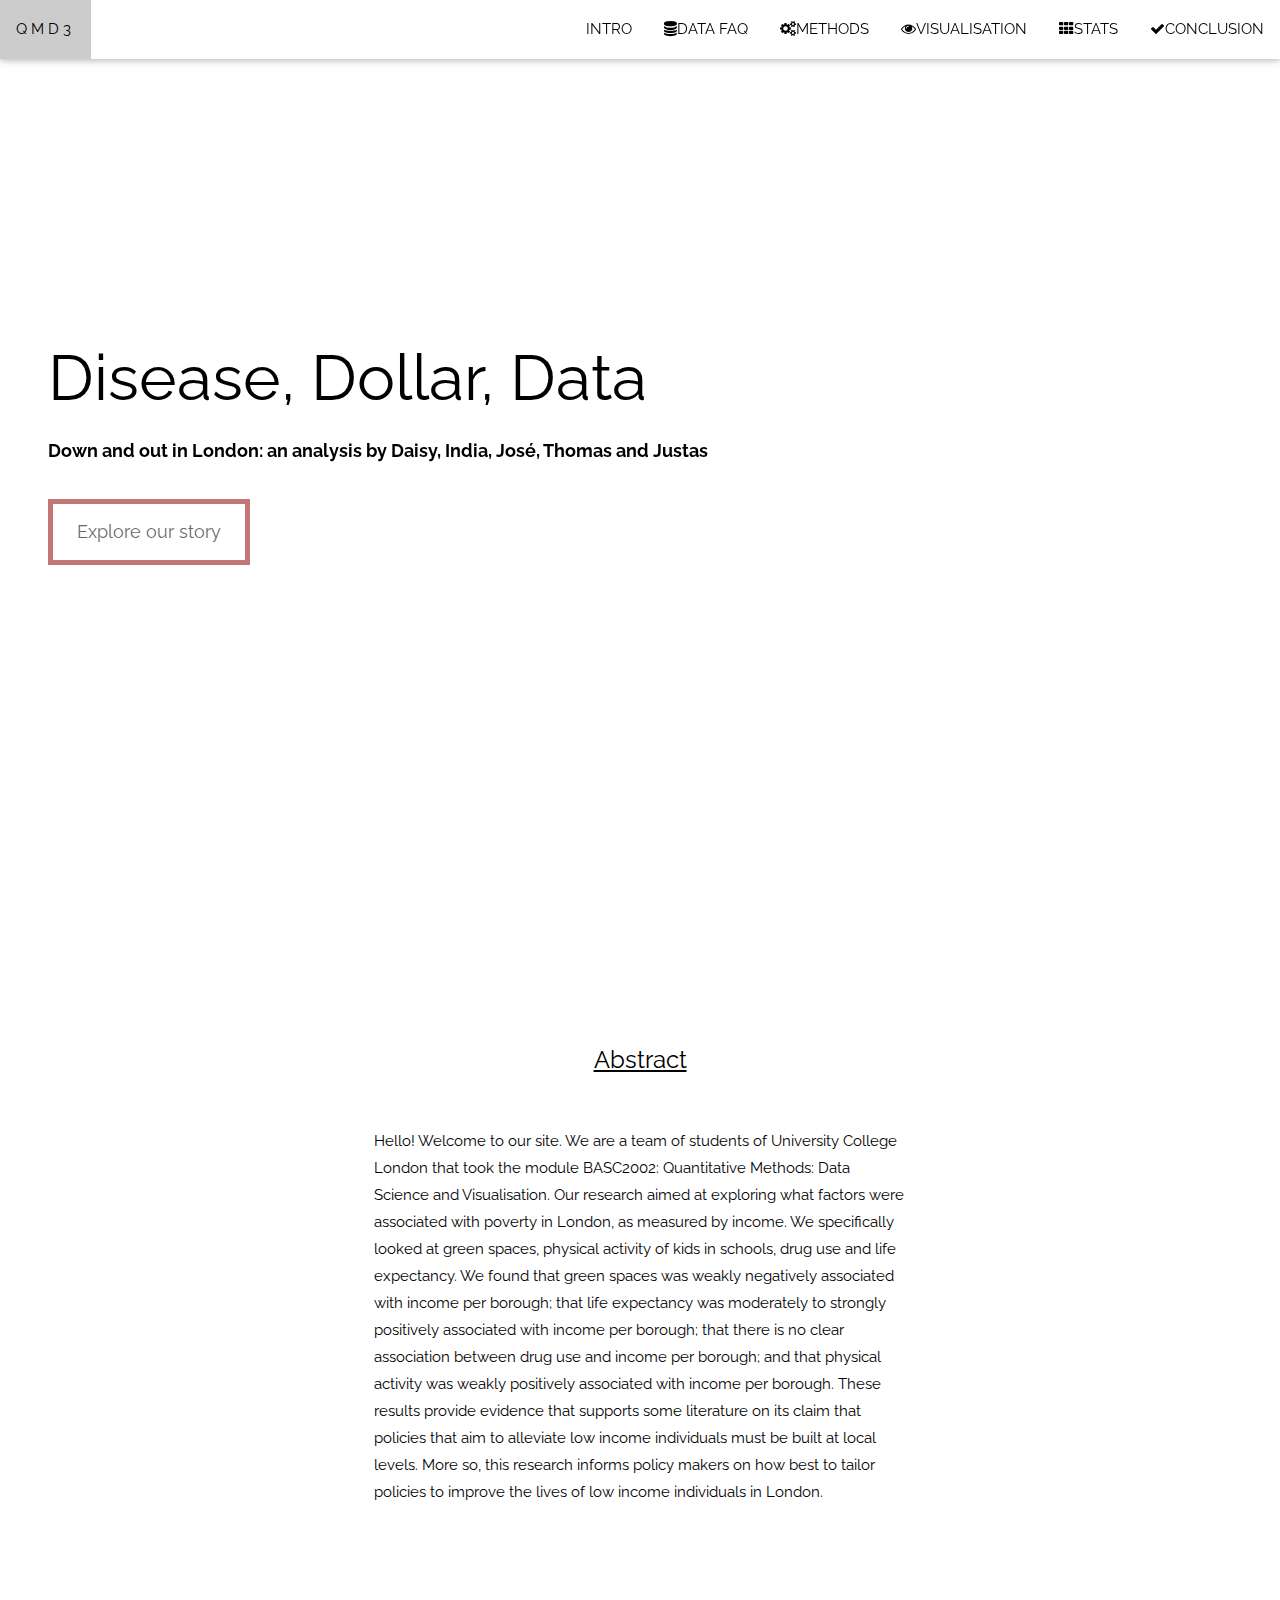
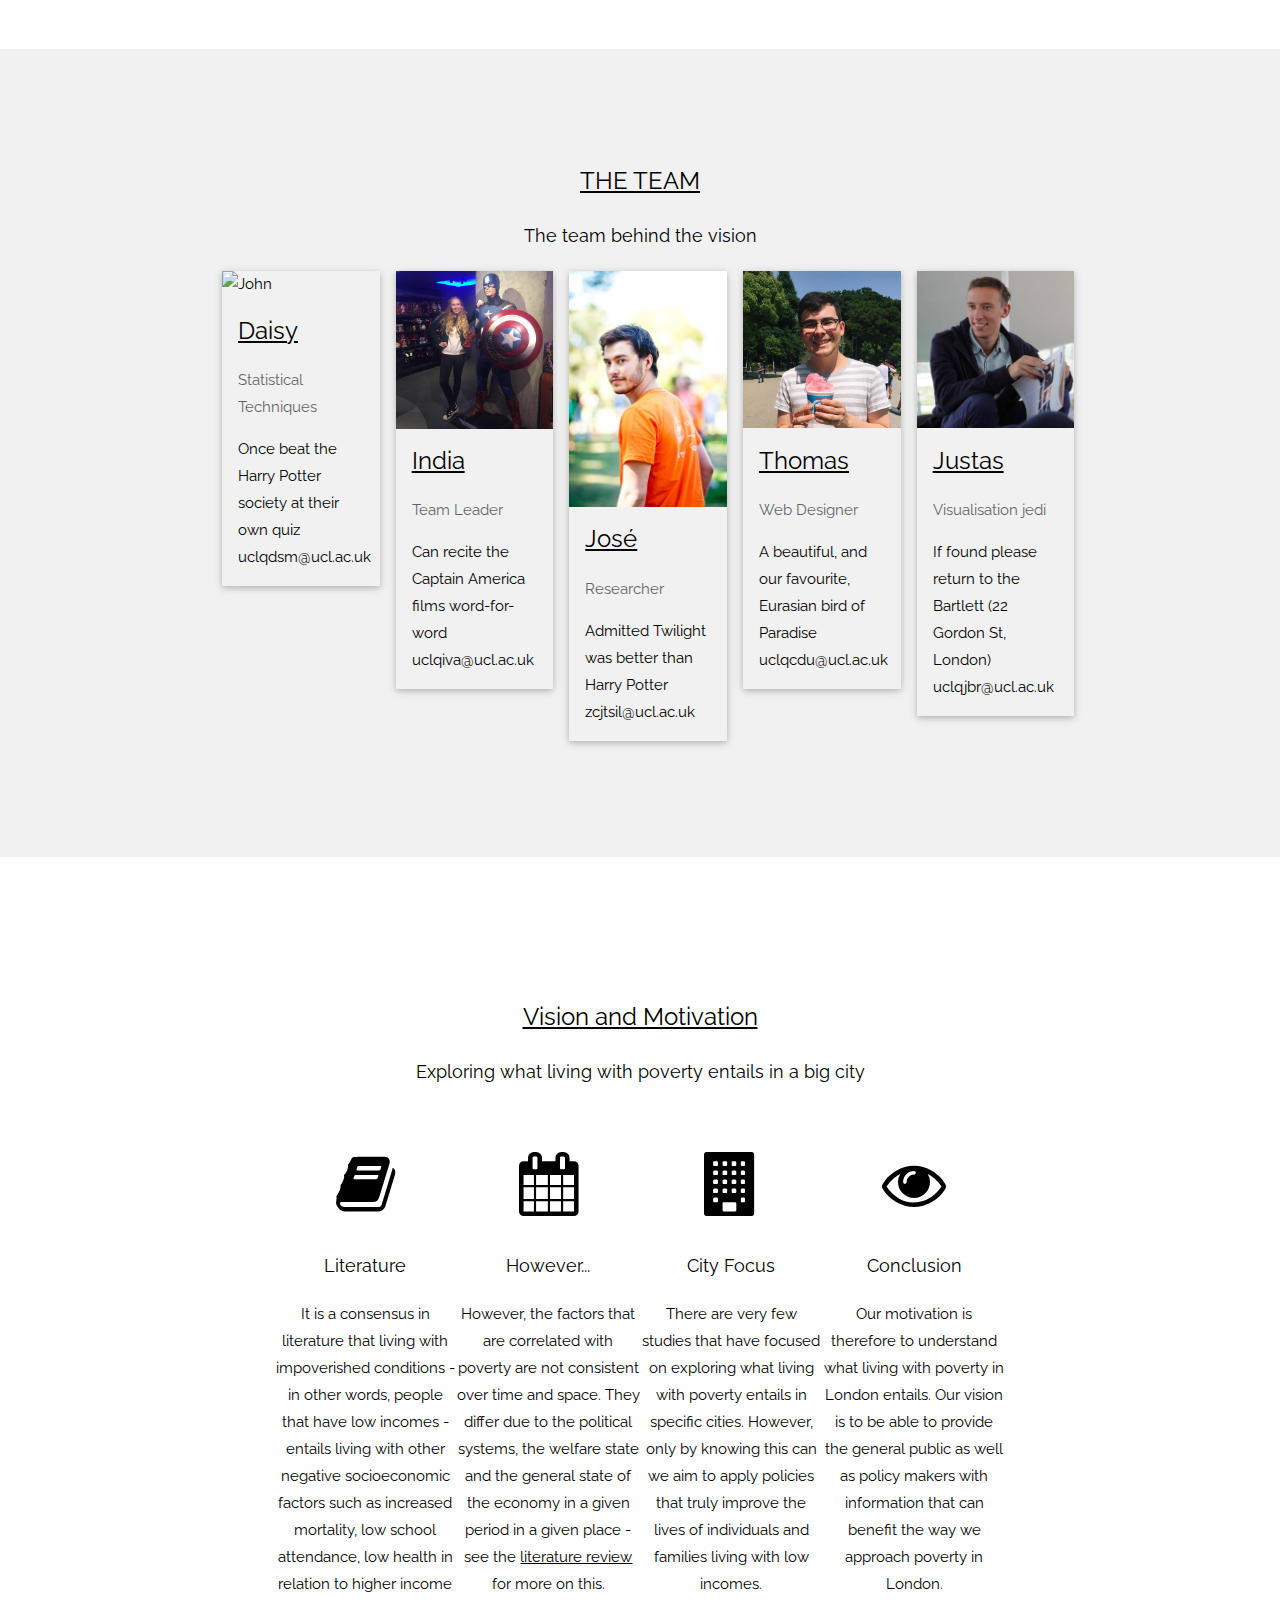
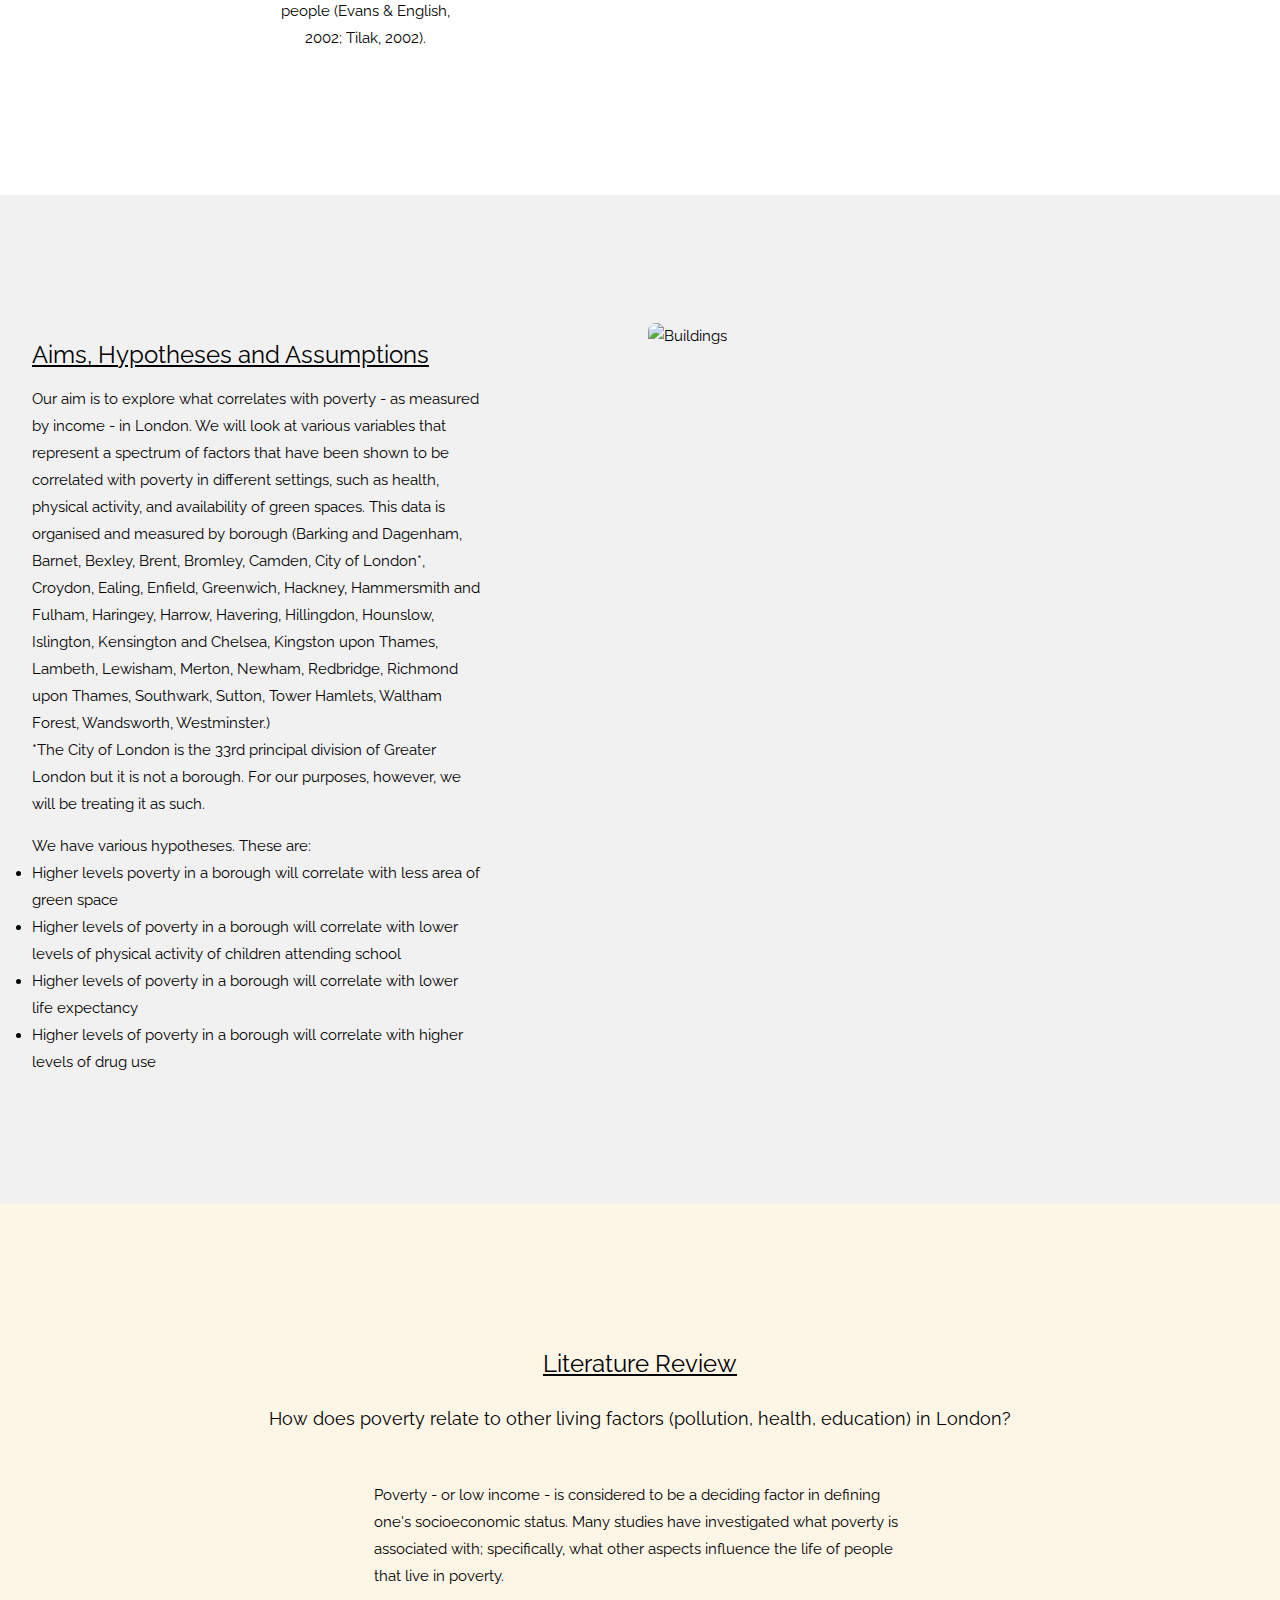
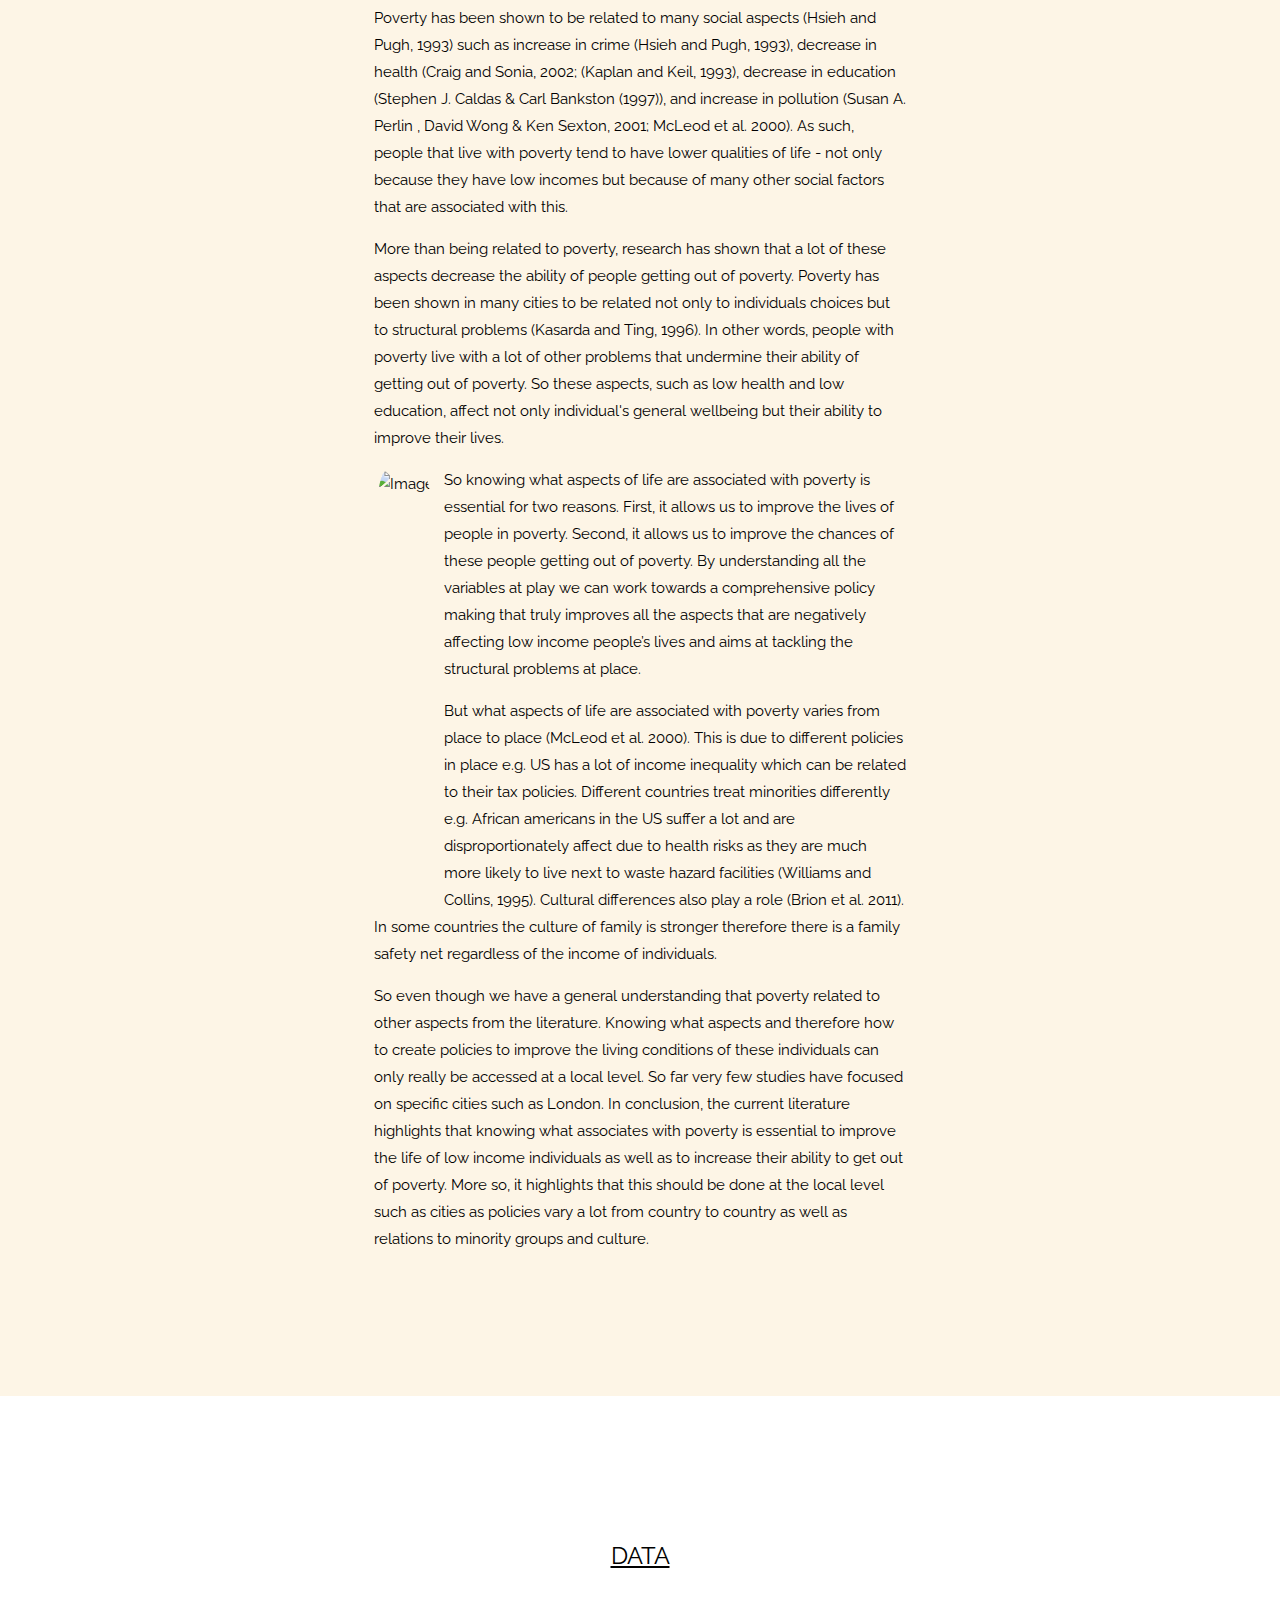
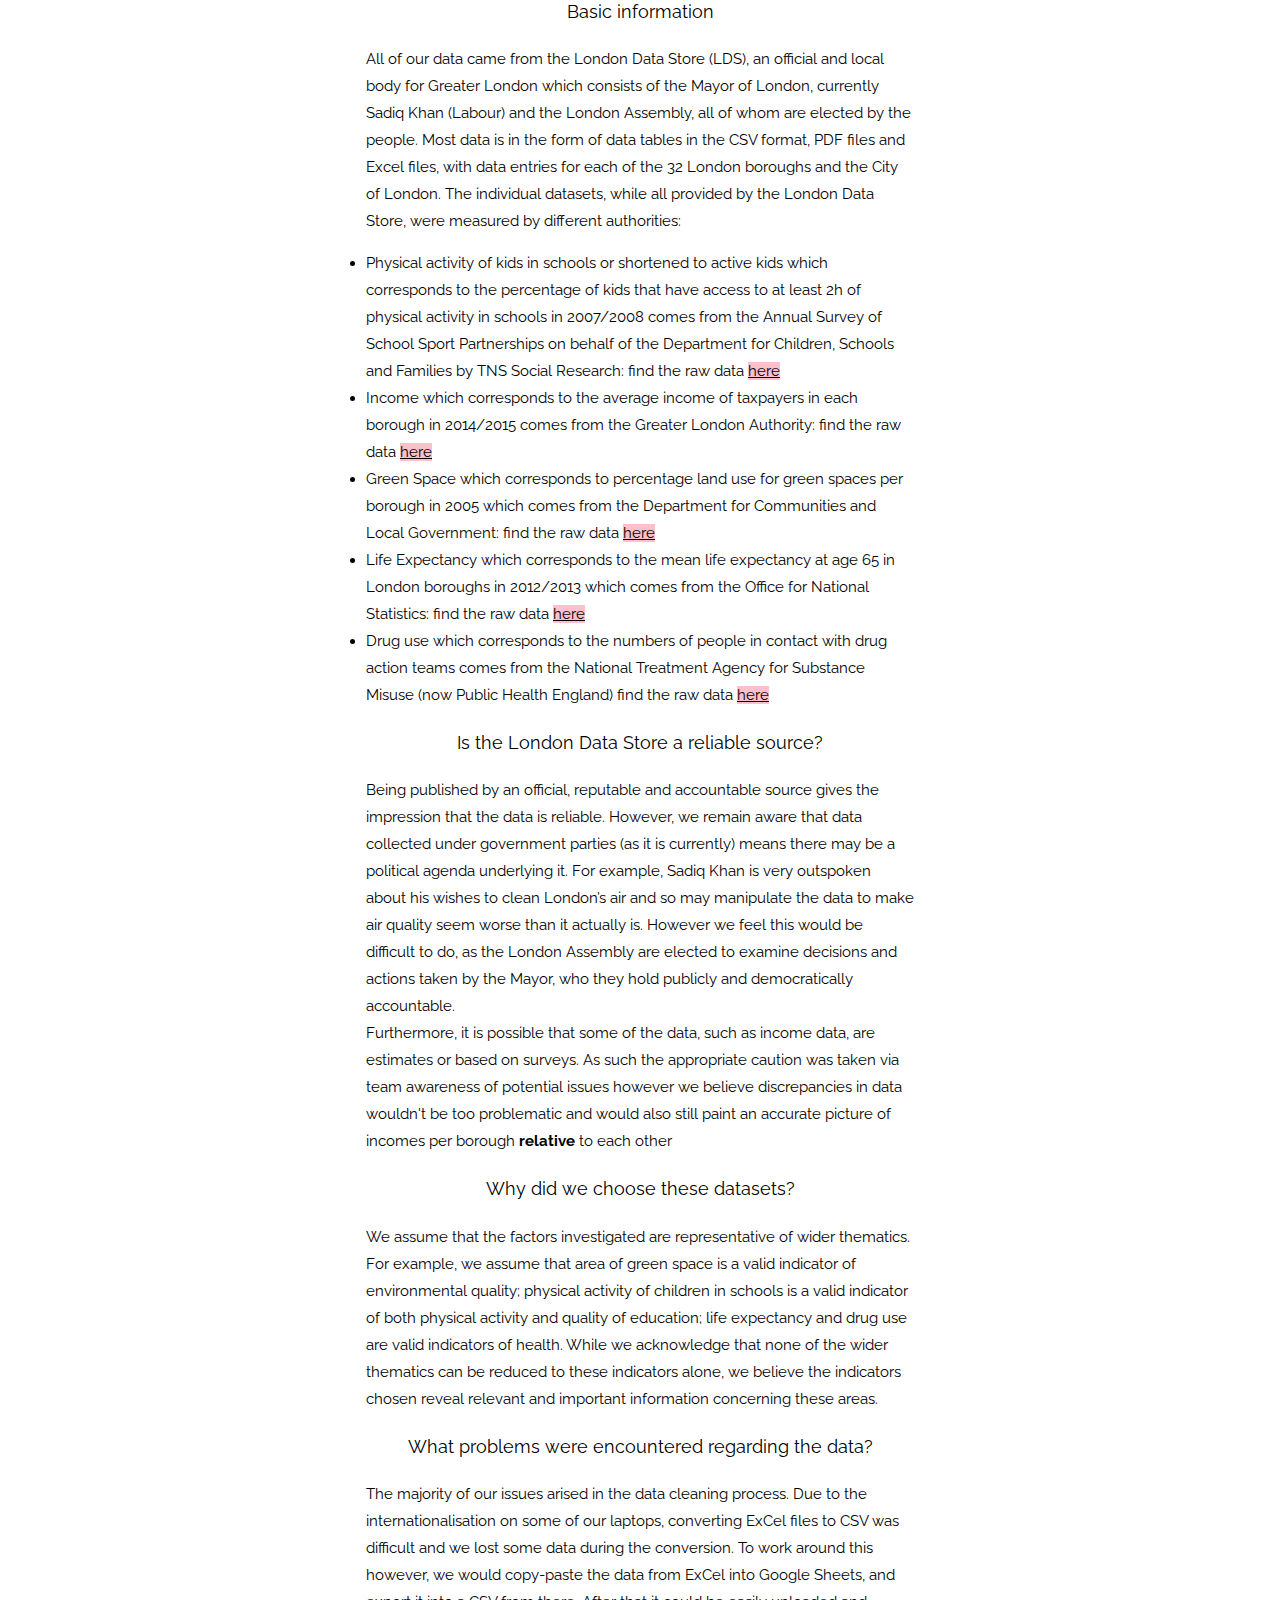
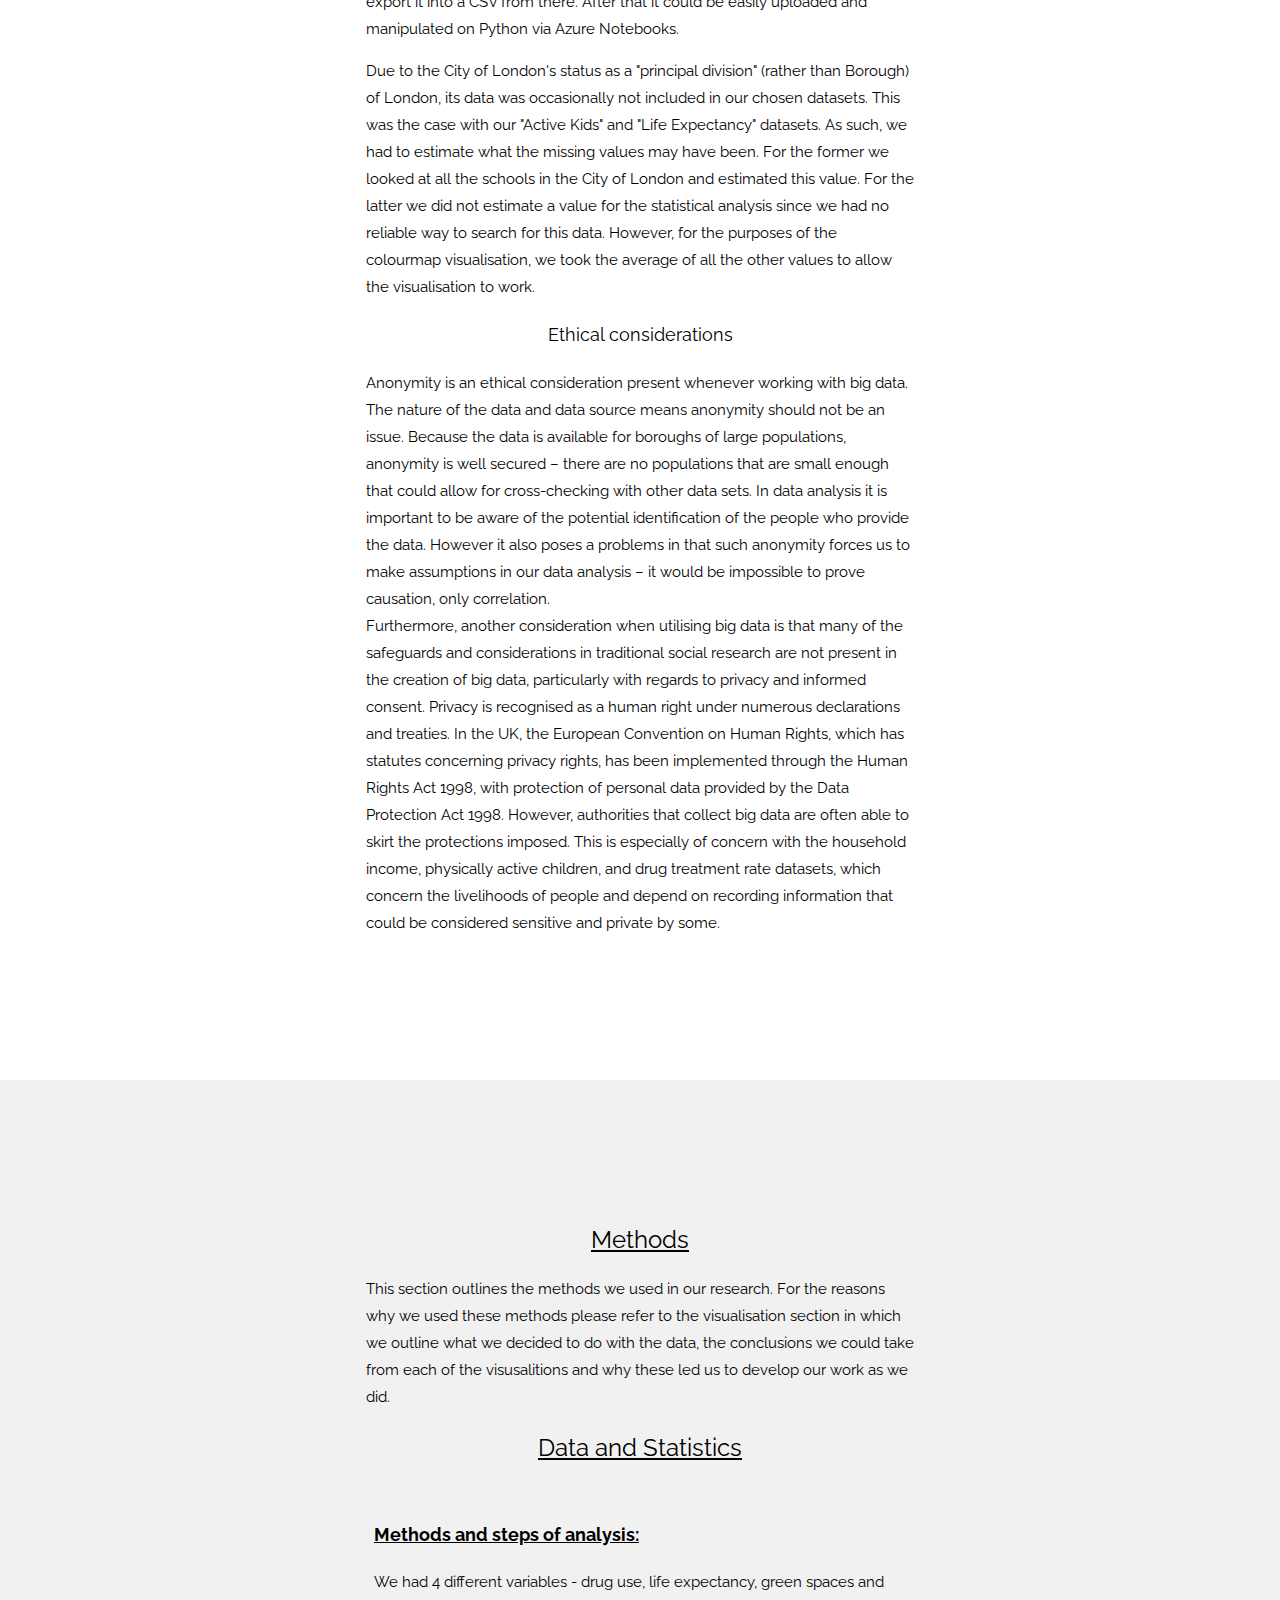
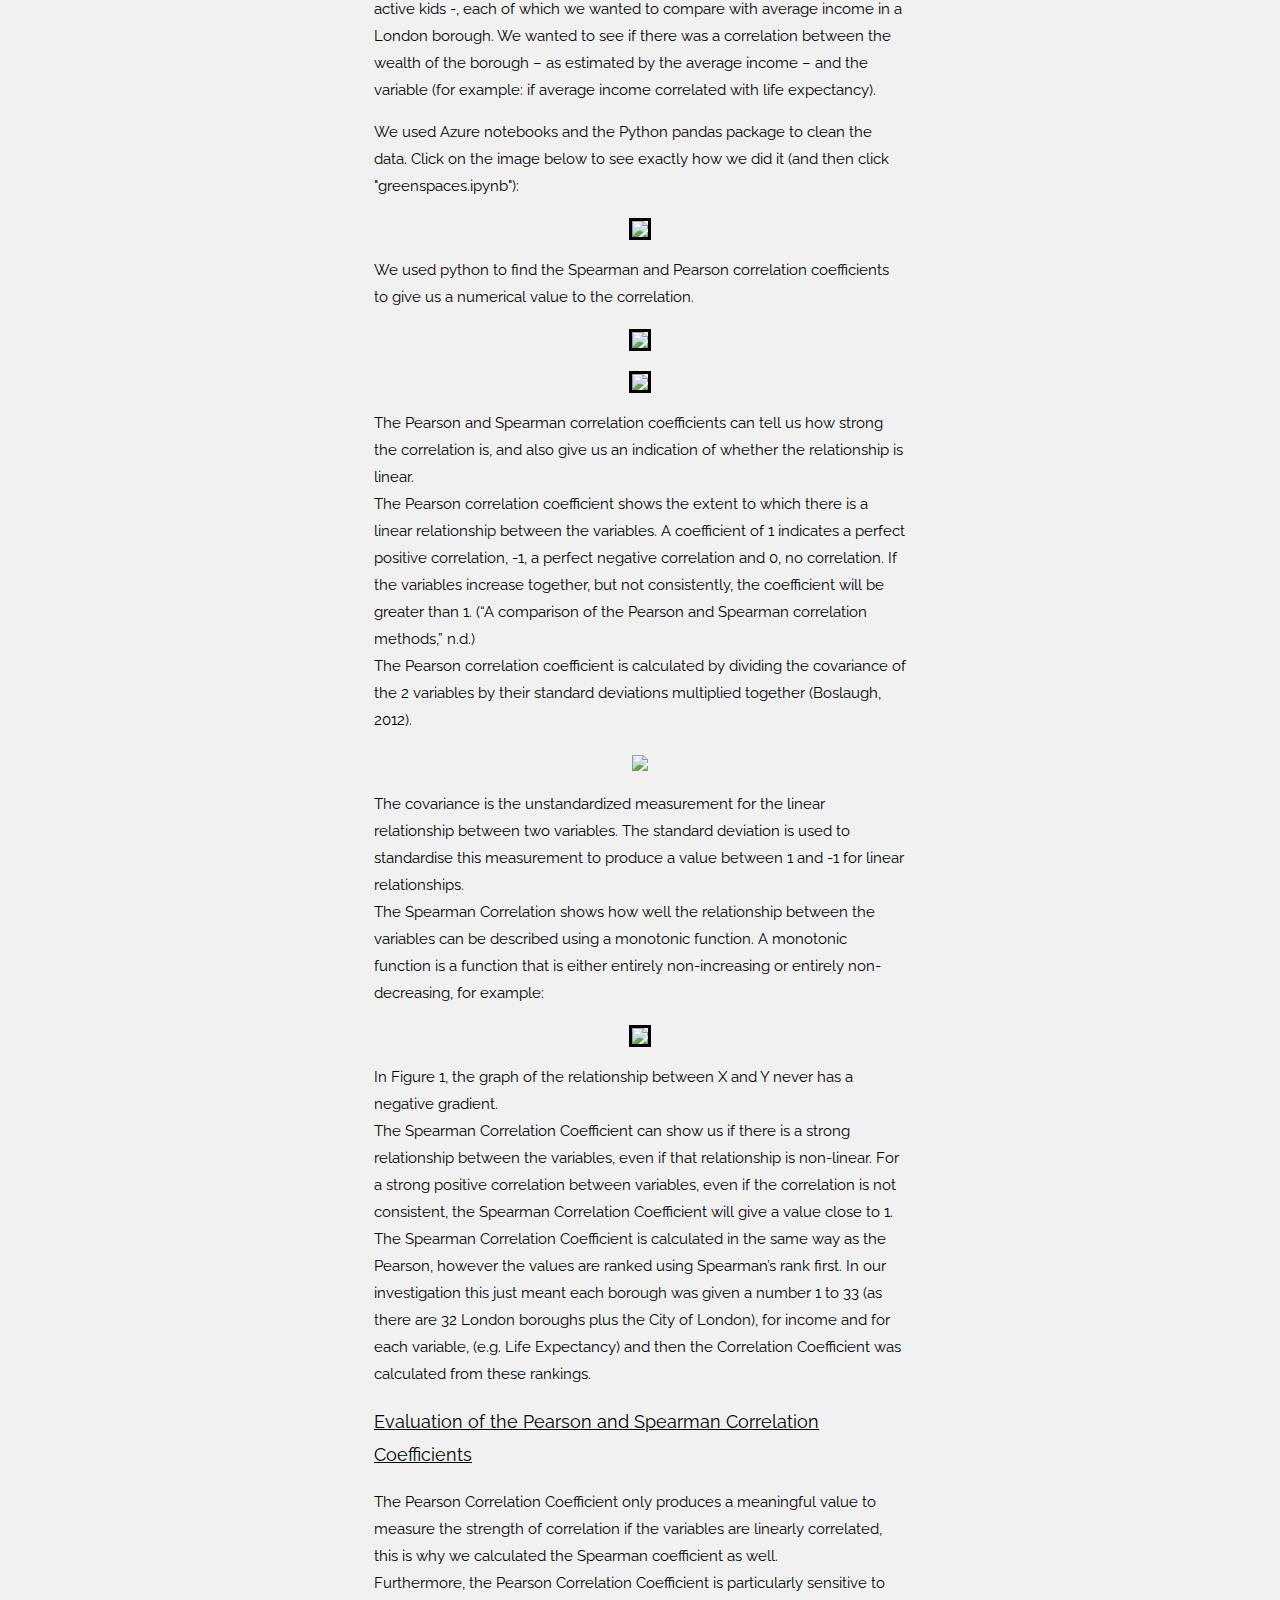
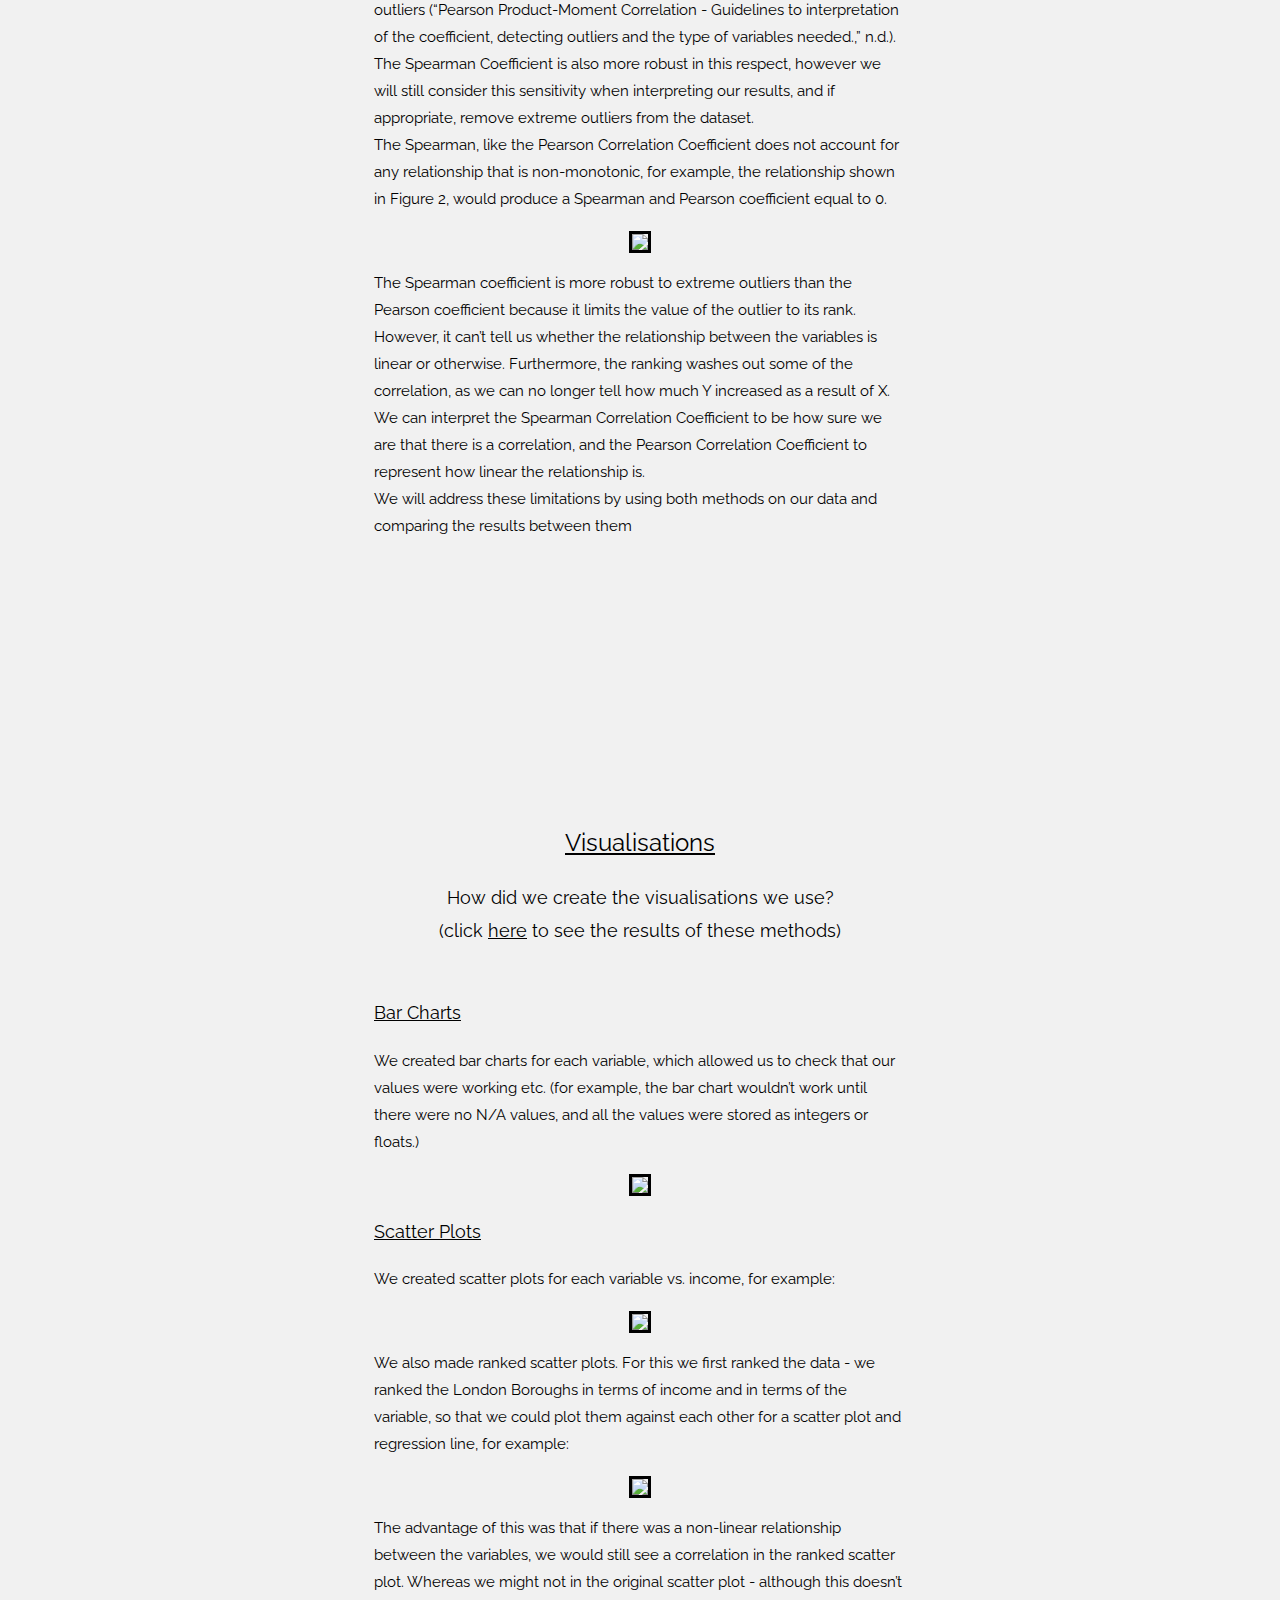
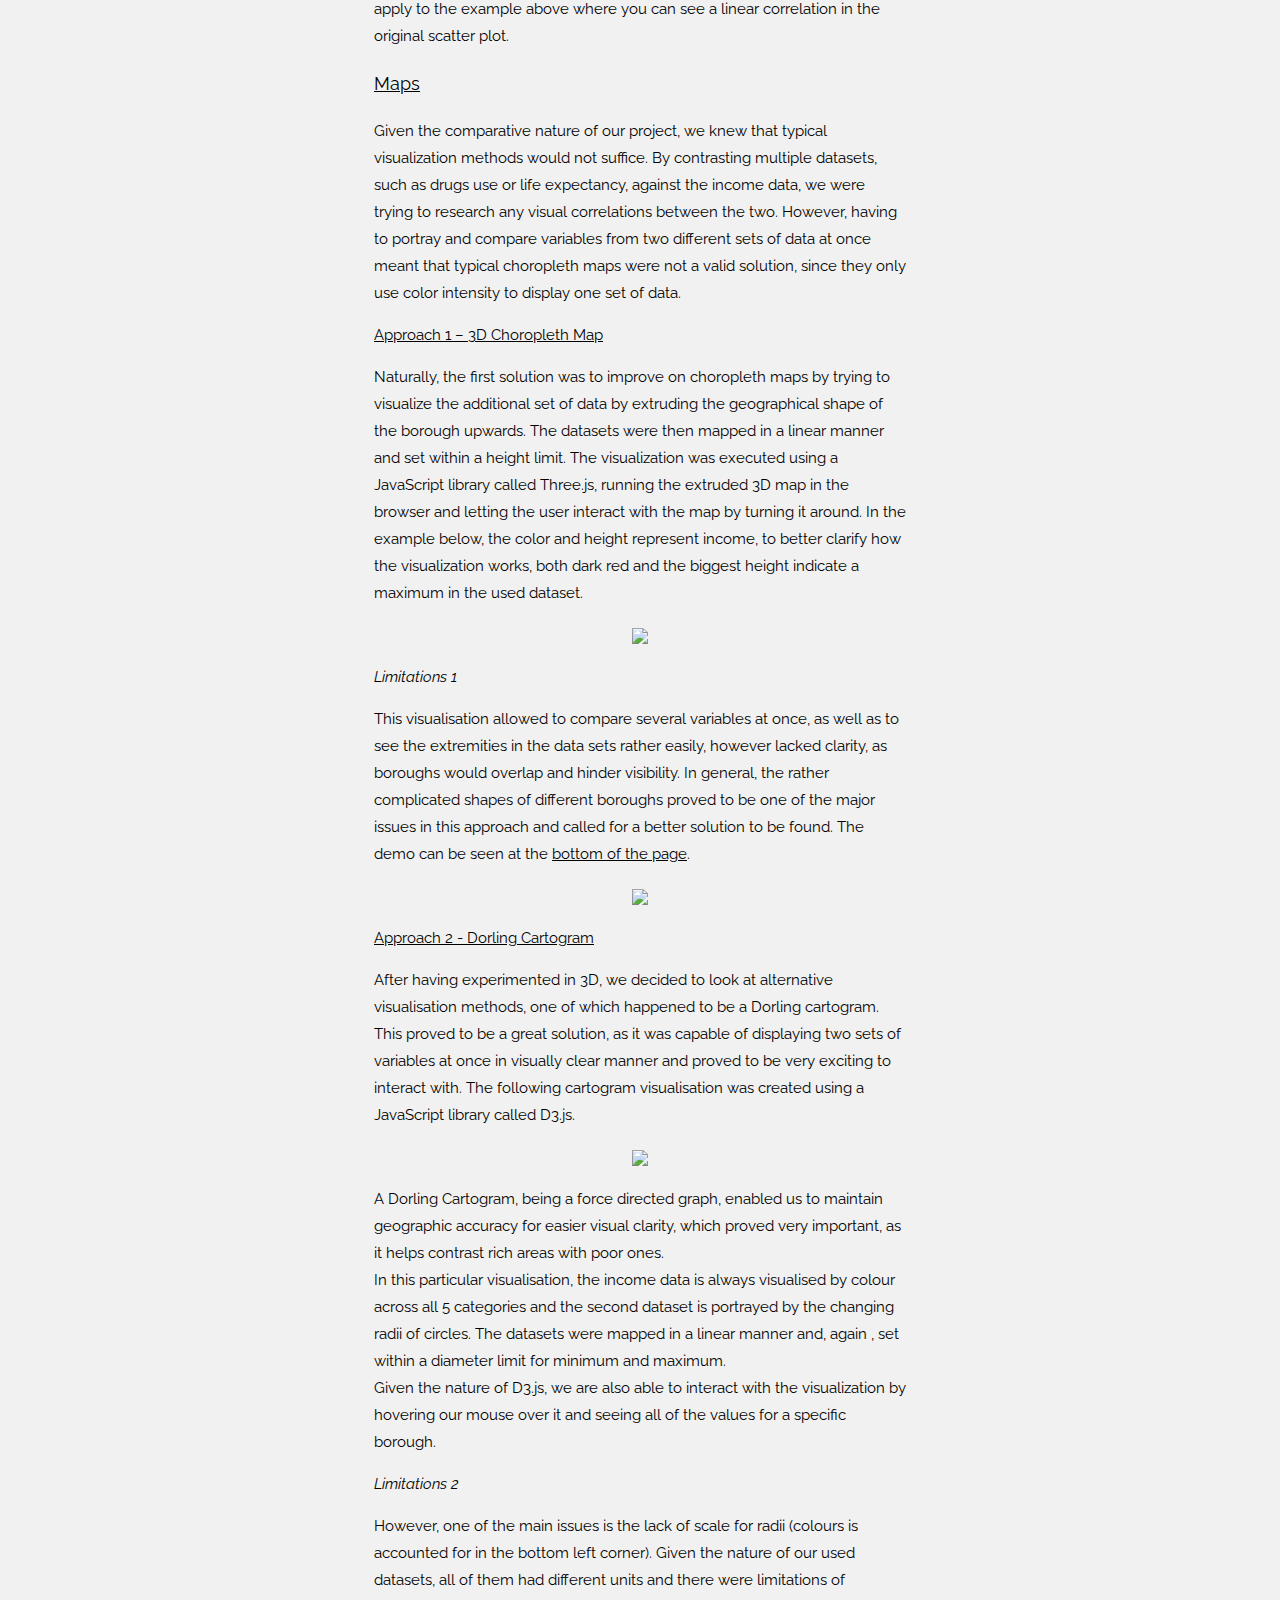
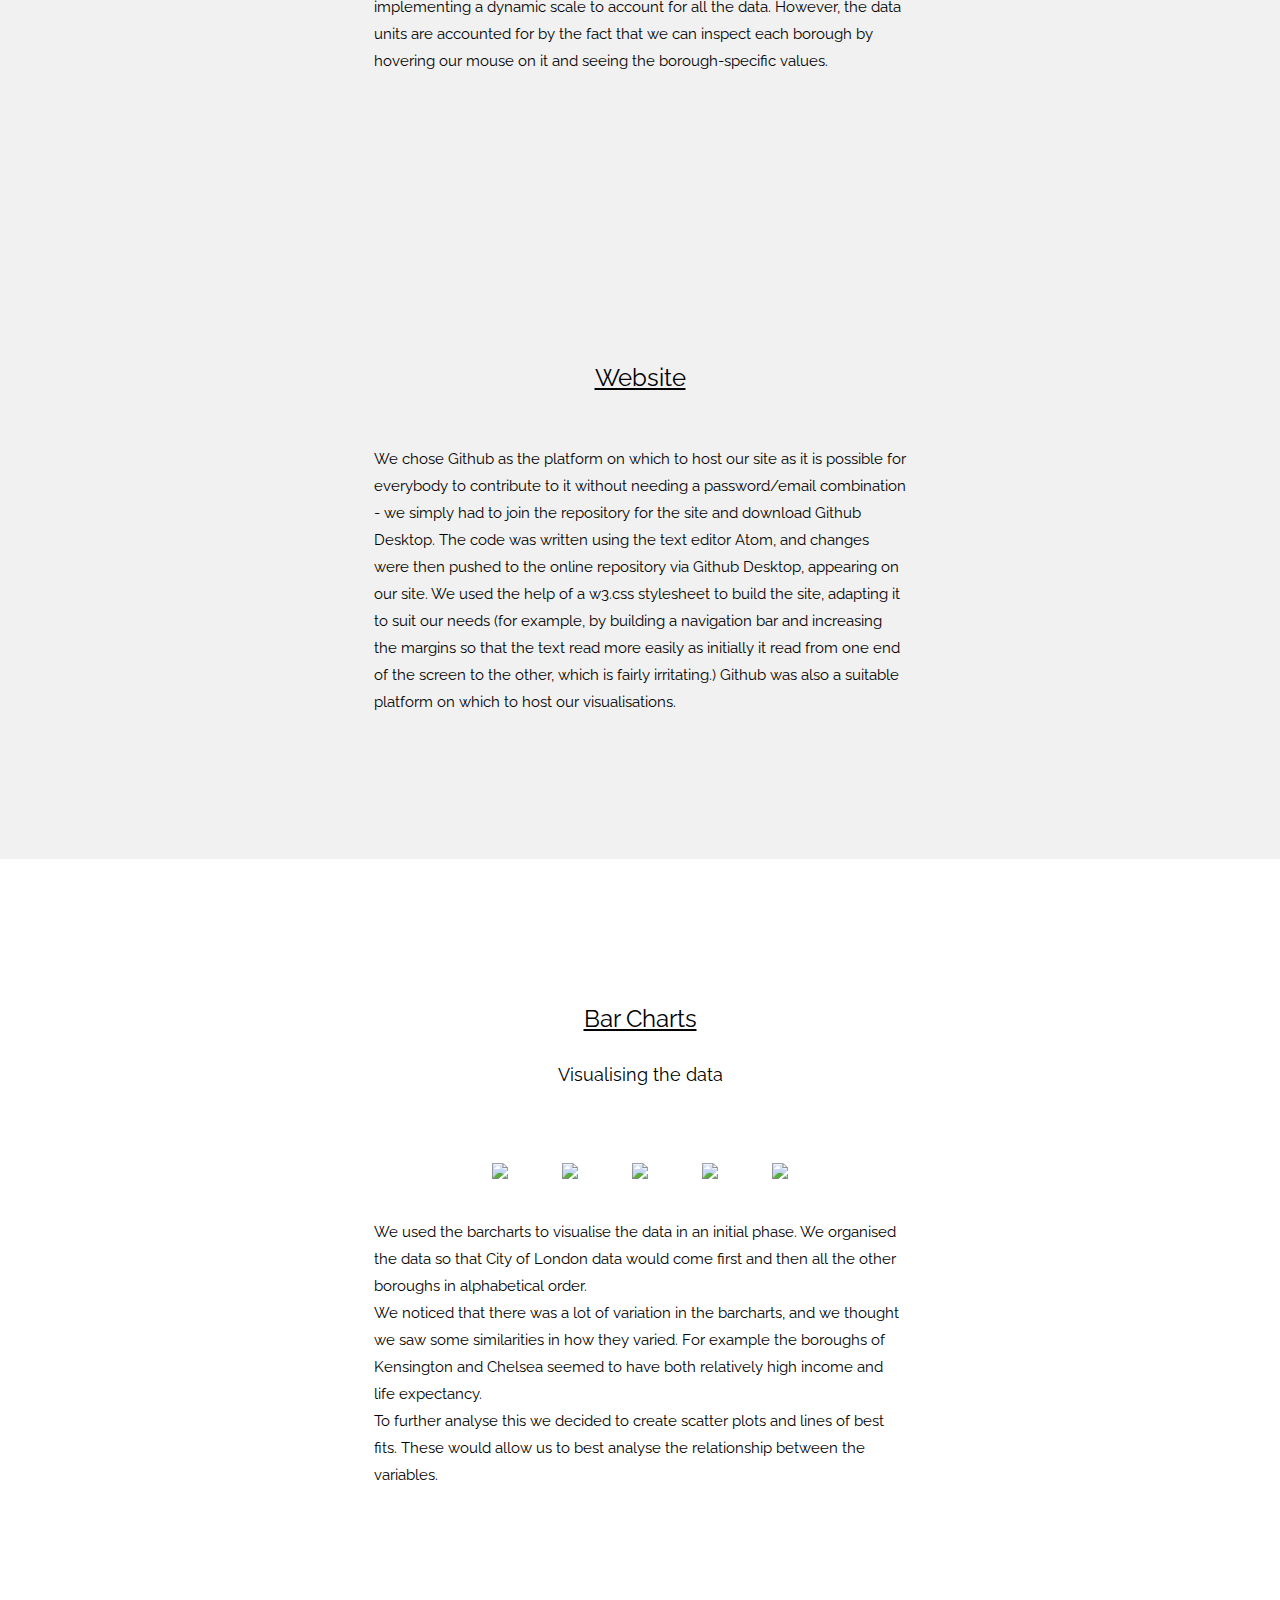
==== index.html @ dd258537 "justas updated visualisations" ====
<!DOCTYPE html>
<html>
<title>D3</title>
<meta charset="UTF-8">
<style type="text/css">
  .gm-err-container {
    height: 100%;
    width: 100%;
    display: table;
    background-color: #e0e0e0;
    position: relative;
    left: 0;
    top: 0;

  }

  .gm-err-content {
    border-radius: 1px;
    padding-top: 0;
    padding-left: 10%;
    padding-right: 10%;
    position: static;
    vertical-align: middle;
    display: table-cell
  }

  .gm-err-content a {
    color: #4285f4
  }

  .gm-err-icon {
    text-align: center
  }

  .gm-err-title {
    margin: 5px;
    margin-bottom: 20px;
    color: #616161;
    font-family: Roboto, Arial, sans-serif;
    text-align: center;
    font-size: 24px
  }

  .gm-err-message {
    margin: 5px;
    color: #757575;
    font-family: Roboto, Arial, sans-serif;
    text-align: center;
    font-size: 12px
  }

  .gm-err-autocomplete {
    padding-left: 20px;
    background-repeat: no-repeat;
    background-size: 15px 15px
  }
</style>
<style type="text/css">
  .gm-style .gm-style-mtc label,
  .gm-style .gm-style-mtc div {
    font-weight: 400
  }
</style>
<link type="text/css" rel="stylesheet" href="./D3_files/css">
<style type="text/css">
  .gm-style .gm-style-cc span,
  .gm-style .gm-style-cc a,
  .gm-style .gm-style-mtc div {
    font-size: 10px
  }
</style>
<style type="text/css">
  @media print {
    .gm-style .gmnoprint,
    .gmnoprint {
      display: none
    }
  }

  @media screen {
    .gm-style .gmnoscreen,
    .gmnoscreen {
      display: none
    }
  }
</style>
<style type="text/css">
  .gm-style-pbc {
    transition: opacity ease-in-out;
    background-color: rgba(0, 0, 0, 0.45);
    text-align: center
  }

  .gm-style-pbt {
    font-size: 22px;
    color: white;
    font-family: Roboto, Arial, sans-serif;
    position: relative;
    margin: 0;
    top: 50%;
    -webkit-transform: translateY(-50%);
    -ms-transform: translateY(-50%);
    transform: translateY(-50%)
  }
</style>

<meta name="viewport" content="width=device-width, initial-scale=1">
<link rel="stylesheet" href="https://www.w3schools.com/w3css/4/w3.css">
<link rel="stylesheet" href="https://fonts.googleapis.com/css?family=Raleway">
<link rel="stylesheet" href="https://cdnjs.cloudflare.com/ajax/libs/font-awesome/4.7.0/css/font-awesome.min.css">


  <link type="text/css" rel="stylesheet" href="./Dorling Cartogram_files/ex.css">
  <!-- unnecessary -->
  <link type="text/css" rel="stylesheet" href="./Dorling Cartogram_files/jquery-ui-1.8rc3.custom.css">
  <link type="text/css" rel="stylesheet" href="./Dorling Cartogram_files/D3Styles.css">

  <script type="text/javascript" src="./Dorling Cartogram_files/protovis-r3.2.js"></script>
  <script type="text/javascript" src="./Dorling Cartogram_files/jquery-1.4.2.min.js"></script>
  <script type="text/javascript" src="./Dorling Cartogram_files/jquery-ui-1.8rc3.custom.min.js"></script>
  <script type="text/javascript" src="./Dorling Cartogram_files/centroid.js"></script>


  <script type="text/javascript" src="./Dorling Cartogram_files/borough_lowres2.js"></script>
  <script type="text/javascript" src="./Dorling Cartogram_files/borough_stats2.js"></script>
  <script type="text/javascript" src="./Dorling Cartogram_files/borough_borders2.js"></script>

<style>

body,h1,h2,h3,h4,h5,h6 {

font-family: "Raleway";
font-weight: "bold";
}

.newcolor {
  background-color:pink;
}

.barim {
  padding:16px;
}


h3 {
text-decoration:underline;
}


body, html {
    height: 100%;
    line-height: 1.8;


}

/* Full height image header */
.bgimg-1 {
    background-position: center;
    background-size: cover;
    background-image: url("https://realbusiness.co.uk/wp-content/uploads/2017/02/shutterstock_362072633.jpg");
    min-height: 100%;
}
.w3-bar .w3-button {
    padding: 16px;
}

.text {
  margin-left:350px;
  margin-right:350px;
}

.ahhtext {
  margin-right:150px;
}

.fourtext {
  margin-left:250px;
  margin-right:250px;

}

.text_again {
  margin-left:350px;
  margin-right:350px;
  text-decoration:underline;
}

.text_justas {
  margin-left:35px;
  margin-right:550px;
}


    #canvas123 {
      background-color: #000;
      width: 100%;
      height: 100%;
      /*height: 200px;*/
      /*border: 5px solid red;*/
      /*margin: 100px;*/
      /*padding: 0px;*/
      position: static;
      /* fixed or static */
      /*top: 100px;
   left: 100px;*/
      overflow: hidden;
    }
</style>
<script type="text/javascript" charset="UTF-8" src="./D3_files/common.js"></script>
<script type="text/javascript" charset="UTF-8" src="./D3_files/map.js"></script>
<script type="text/javascript" charset="UTF-8" src="./D3_files/util.js"></script>
<script type="text/javascript" charset="UTF-8" src="./D3_files/marker.js"></script>
<style type="text/css">
  .gm-style {
    font: 400 11px Roboto, Arial, sans-serif;
    text-decoration: none;
  }

  .gm-style img {
    max-width: none;
  }
</style>
<script type="text/javascript" charset="UTF-8" src="./D3_files/onion.js"></script>
<script type="text/javascript" charset="UTF-8" src="./D3_files/controls.js"></script>
<script type="text/javascript" charset="UTF-8" src="./D3_files/stats.js"></script>
<body>



<!-- Navbar (sit on top) -->
<div class="w3-top">
  <div class="w3-bar w3-white w3-card" id="myNavbar">
    <a href="#home" class="w3-bar-item w3-button w3-wide">QMD3</a>
    <!-- Right-sided navbar links -->
    <div class="w3-right w3-hide-small">
    <div class="w3-dropdown-hover">
<a href="#abstract"><button class="w3-button w3-white">INTRO</button></a>
    <div class="w3-dropdown-content w3-bar-block w3-card-4">
      <a href="#abstract" class="w3-bar-item w3-button">Abstract</a>

    <a href="#team" class="w3-bar-item w3-button">Meet the Team</a>
    <a href="#about" class="w3-bar-item w3-button">Vision and Motivation</a>
    <a href="#aboot" class="w3-bar-item w3-button">Aims and Hypotheses</a>
    <a href="#litrev" class="w3-bar-item w3-button">Literature Review</a>

    </div>
    </div>
    <div class="w3-dropdown-hover">
<a href="#data"><button class="w3-button w3-white"><i class="fa fa-database"></i>DATA FAQ</button></a>
    <div class="w3-dropdown-content w3-bar-block w3-card-4">

    </div>
    </div>

    <div class="w3-dropdown-hover">
<a href="#methods"><button class="w3-button w3-white"><i class="fa fa-cogs"></i>METHODS</button></a>
    <div class="w3-dropdown-content w3-bar-block w3-card-4">
      <a href="#methods" class="w3-bar-item w3-button">Data and Statistics</a>
      <a href="#limits" class="w3-bar-item w3-button">Visualisations</a>
      <a href="#website" class="w3-bar-item w3-button">Website</a>
    </div>
    </div>


    <div class="w3-dropdown-hover">
<a href="#datavis"><button class="w3-button w3-white"><i class="fa fa-eye"></i>VISUALISATION</button></a>
    <div class="w3-dropdown-content w3-bar-block w3-card-4">
      <a href="#datavis" class="w3-bar-item w3-button">Bar charts</a>
      <a href="#scatter" class="w3-bar-item w3-button">Scatter plots</a>
      <a href="#maps" class="w3-bar-item w3-button">Maps</a>
    </div>
    </div>

    <div class="w3-dropdown-hover">
<a href="#statanalysis"><button class="w3-button w3-white"><i class="fa fa-th"></i>STATS</button></a>
    <div class="w3-dropdown-content w3-bar-block w3-card-4">
    <a href="#statanalysis" class="w3-bar-item w3-button">Statistical Analysis</a>
    <a href="#discuss" class="w3-bar-item w3-button">Discussion of Results</a>

    </div>
    </div>
    <div class="w3-dropdown-hover">
<a href="#story"><button class="w3-button w3-white"><i class="fa fa-check"></i>CONCLUSION</button></a>
    <div class="w3-dropdown-content w3-bar-block w3-card-4">
    <a href="#story" class="w3-bar-item w3-button">The Story the Data Tells</a>
    <a href="#limitations" class="w3-bar-item w3-button">Limitations</a>

    <a href="#biblio" class="w3-bar-item w3-button">Bibliography</a>
    <a href="#gift" class="w3-bar-item w3-button">A Gift For You!</a>


    </div>
    </div>


    </div>
    <!-- Hide right-floated links on small screens and replace them with a menu icon -->

    <a href="javascript:void(0)" class="w3-bar-item w3-button w3-right w3-hide-large w3-hide-medium" onclick="w3_open()">
      <i class="fa fa-bars"></i>
    </a>
  </div>
</div>

<!-- Sidebar on small screens when clicking the menu icon -->
<nav class="w3-sidebar w3-bar-block w3-black w3-card w3-animate-left w3-hide-medium w3-hide-large" style="display:none" id="mySidebar">
  <a href="javascript:void(0)" onclick="w3_close()" class="w3-bar-item w3-button w3-large w3-padding-16">Close ×</a>
  <a href="#about" onclick="w3_close()" class="w3-bar-item w3-button">INTRO</a>
  <a href="#team" onclick="w3_close()" class="w3-bar-item w3-button">DATA</a>
  <a href="#work" onclick="w3_close()" class="w3-bar-item w3-button">STATS</a>
  <a href="#pricing" onclick="w3_close()" class="w3-bar-item w3-button">VISUALISATION</a>
  <a href="#contact" onclick="w3_close()" class="w3-bar-item w3-button">CONCLUSION</a>
</nav>

<!-- Header with full-height image -->
<header class="bgimg-1 w3-display-container w3-grayscale-min" id="home">
  <div class="w3-display-left w3-text-black" style="padding:48px">
    <span class="w3-jumbo w3-hide-small">Disease, Dollar, Data</span><br>

    <span class="w3-large"><b>Down and out in London: an analysis by Daisy, India, José, Thomas and Justas</b></span>
    <p><a href="#abstract" style=" border: 5px red solid;" class="w3-button w3-white w3-padding-large w3-large w3-margin-top w3-opacity w3-hover-opacity-off">Explore our story</a></p>
  </div>

</header>

<div class="w3-container" style="padding:128px 16px" id="abstract">

<h3 class="w3-center">Abstract</h3>
    <div class="w3-row-padding" style="margin-top:32px">
<div class="text">
 <p>Hello! Welcome to our site. We are a team of students of University College London that took the module BASC2002: Quantitative Methods: Data Science and Visualisation. Our research aimed at exploring what factors were associated with poverty in London, as measured by income. We specifically looked at green spaces, physical activity of kids in schools, drug use and life expectancy. We found that green spaces was weakly negatively associated with income per borough; that life expectancy was moderately to strongly positively associated with income per borough; that there is no clear association between drug use and income per borough; and that physical activity was weakly positively associated with income per borough. These results provide evidence that supports some literature on its claim that policies that aim to alleviate low income individuals must be built at local levels. More so, this research informs policy makers on how best to tailor policies to improve the lives of low income individuals in London.

 </div>
 </div>
 </div>

<!-- Team Section -->
<div id="team"class="w3-container w3-light-grey" style="padding:100px 16px">
  <h3 class="w3-center">THE TEAM</h3>
  <p class="w3-center w3-large">The team behind the vision</p>
  <div class="w3-row-padding" style="margin-left:190px">
    <div class="w3-col l2 m2 w3-margin-bottom">
      <div class="w3-card">
        <img src="daisy.jpg" alt="John" style="width:100%">
        <div class="w3-container">
          <h3>Daisy </h3>
          <p class="w3-opacity">Statistical Techniques</p>
          <p>Once beat the Harry Potter society at their own quiz uclqdsm@ucl.ac.uk

</p>
        </div>
      </div>
    </div>
    <div class="w3-col l2 m2 w3-margin-bottom">
      <div class="w3-card">
        <img src="harrodsindia.jpg" alt="Jane" style="width:100%">
        <div class="w3-container">
          <h3>India </h3>
          <p class="w3-opacity">Team Leader</p>
          <p>Can recite the Captain America films word-for-word uclqiva@ucl.ac.uk </p>
        </div>
      </div>
    </div>
    <div class="w3-col l2 m2 w3-margin-bottom">
      <div class="w3-card">
        <img src="jose.jpg" alt="Mike" style="width:100%">
        <div class="w3-container">
          <h3>José </h3>
          <p class="w3-opacity">Researcher</p>
          <p>Admitted Twilight was better than Harry Potter zcjtsil@ucl.ac.uk
</p>
        </div>
      </div>
    </div>
    <div class="w3-col l2 m2 w3-margin-bottom">
      <div class="w3-card">
        <img src="thomas.jpg" alt="Mike" style="width:100%">
        <div class="w3-container">
          <h3>Thomas </h3>
          <p class="w3-opacity">Web Designer</p>
          <p>A beautiful, and our favourite, Eurasian bird of Paradise uclqcdu@ucl.ac.uk
</p>
        </div>
      </div>
    </div>
    <div class="w3-col l2 m2 w3-margin-bottom">
      <div class="w3-card">
        <img src="justas.jpg" alt="Dan" style="width:100%">
        <div class="w3-container">
          <h3>Justas </h3>
          <p class="w3-opacity">Visualisation jedi</p>
          <p>If found please return to the Bartlett (22 Gordon St, London) uclqjbr@ucl.ac.uk
</p>
        </div>
      </div>
    </div>
  </div>
</div>

<!-- About Section -->
<div class="w3-container" style="padding:128px 16px" id="about">
  <h3 class="w3-center">Vision and Motivation</h3>
  <p class="w3-center w3-large">Exploring what living with poverty entails in a big city </p>
  <div class="w3-row-padding w3-center" style="margin-top:64px">
    <div class="fourtext">
    <div class="w3-quarter">
      <i class="fa fa-book w3-margin-bottom w3-jumbo w3-center"></i>
      <p class="w3-large">Literature</p>
      <p>It is a consensus in literature that living with impoverished conditions - in other words, people that have low incomes - entails living with other negative socioeconomic factors such as increased mortality, low school attendance, low health in relation to higher income people (Evans & English, 2002; Tilak, 2002).
</p>
    </div>
    <div class="w3-quarter">
      <i class="fa fa-calendar w3-margin-bottom w3-jumbo"></i>
      <p class="w3-large">However...</p>
      <p>However, the factors that are correlated with poverty are not consistent over time and space. They differ due to the political systems, the welfare state and the general state of the economy in a given period in a given place - see the <a href="#litrev">literature review</a> for more on this.
</p>
    </div>
    <div class="w3-quarter">
      <i class="fa fa-building w3-margin-bottom w3-jumbo"></i>
      <p class="w3-large">City Focus</p>
      <p>There are very few studies that have focused on exploring what living with poverty entails in specific cities. However, only by knowing this can we aim to apply policies that truly improve the lives of individuals and families living with low incomes.
</p>
    </div>
    <div class="w3-quarter">
      <i class="fa fa-eye w3-margin-bottom w3-jumbo"></i>
      <p class="w3-large">Conclusion</p>
      <p>Our motivation is therefore to understand what living with poverty in London entails.

Our vision is to be able to provide the general public as well as policy makers with information that can benefit the way we approach poverty in London.
</p>
</div>
    </div>
  </div>
</div>

<!-- Promo Section - "We know design" -->
<div class="w3-container w3-light-grey" style="padding:128px 16px" id="aboot">
  <div class="w3-row-padding">
    <div class="w3-col m6">
      <h3>Aims, Hypotheses and Assumptions</h3>
      <div class="ahhtext"
      <p>Our aim is to explore what correlates with poverty - as measured by income - in London. We will look at various variables that represent a spectrum of factors that have been shown to be correlated with poverty in different settings, such as health, physical activity, and availability of green spaces.

This data is organised and measured by borough (Barking and Dagenham, Barnet, Bexley, Brent, Bromley, Camden, City of London*, Croydon, Ealing, Enfield, Greenwich, Hackney, Hammersmith and Fulham, Haringey, Harrow, Havering, Hillingdon, Hounslow, Islington, Kensington and Chelsea, Kingston upon Thames, Lambeth, Lewisham, Merton, Newham, Redbridge, Richmond upon Thames, Southwark, Sutton, Tower Hamlets, Waltham Forest, Wandsworth, Westminster.)
<br>*The City of London is the 33rd principal division of Greater London but it is not a borough. For our purposes, however, we will be treating it as such.</br>
</p>

<p1>We have various hypotheses. These are:
<li>Higher levels poverty in a borough will correlate with less area of green space</li>
<li>Higher levels of poverty in a borough will correlate with lower levels of physical activity of children attending school</li>
<li>Higher levels of poverty in a borough will correlate with lower life expectancy</li>
<li>Higher levels of poverty in a borough will correlate with higher levels of drug use</li></p1>


    </div>
  </div>
    <div class="w3-col m6">
      <img class="w3-image w3-round-large" src="buildings.jpg" alt="Buildings" width="700" height="394">
    </div>
  </div>
</div>


<!-- Promo Section "Statistics" -->
<div class="w3-container w3-sand" style="padding:128px 16px" id="litrev">

<h3 class="w3-center">Literature Review</h3>
  <p class="w3-center w3-large">How does poverty relate to other living factors (pollution, health, education) in London?</p>
    <div class="w3-row-padding" style="margin-top:32px">
<div class="text">
 <p>Poverty - or low income - is considered to be a deciding factor in defining one's socioeconomic status. Many studies have investigated what poverty is associated with; specifically, what other aspects influence the life of people that live in poverty.</p>

<p>Poverty has been shown to be related to many social aspects (Hsieh and Pugh, 1993) such as increase in crime (Hsieh and Pugh, 1993), decrease in health (Craig and Sonia, 2002; (Kaplan and Keil, 1993), decrease in education (Stephen J. Caldas & Carl Bankston (1997)), and increase in pollution (Susan A. Perlin , David Wong & Ken Sexton, 2001; McLeod et al. 2000). As such, people that live with poverty tend to have lower qualities of life - not only because they have low incomes but because of many other social factors that are associated with this.</p>

<p>More than being related to poverty, research has shown that a lot of these aspects decrease the ability of people getting out of poverty. Poverty has been shown in many cities to be related not only to individuals choices but to structural problems (Kasarda and Ting, 1996). In other words, people with poverty live with a lot of other problems that undermine their ability of getting out of poverty. So these aspects, such as low health and low education, affect not only individual's general wellbeing but their ability to improve their lives.</p>

<img src="https://surfaceview.s3.amazonaws.com/spree/products/12223/large/MOL0085-S4W-SV-Edits-Wall-Prints-2-Fold-2200x1750.png?1424169622" height="425" width="auto" alt="Image" style="float: left; margin: 4px 10px 0px 0px; border-radius:20%">


<p>So knowing what aspects of life are associated with poverty is essential for two reasons. First, it allows us to improve the lives of people in poverty. Second, it allows us to improve the chances of these people getting out of poverty. By understanding all the variables at play we can work towards a comprehensive policy making that truly improves all the aspects that are negatively affecting low income people’s lives and aims at tackling the structural problems at place.</p>

<p>But what aspects of life are associated with poverty varies from place to place (McLeod et al. 2000). This is due to different policies in place e.g. US has a lot of income inequality which can be related to their tax policies. Different countries treat minorities differently e.g. African americans in the US suffer a lot and are disproportionately affect due to health risks as they are much more likely to live next to waste hazard facilities (Williams and Collins, 1995). Cultural differences also play a role (Brion et al. 2011). In some countries the culture of family is stronger therefore there is a family safety net regardless of the income of individuals.</p>

<p>So even though we have a general understanding that poverty related to other aspects from the literature. Knowing what aspects and therefore how to create policies to improve the living conditions of these individuals can only really be accessed at a local level. So far very few studies have focused on specific cities such as London.
In conclusion, the current literature highlights that knowing what associates with poverty is essential to improve the life of low income individuals as well as to increase their ability to get out of poverty. More so, it highlights that this should be done at the local level such as cities as policies vary a lot from country to country as well as relations to minority groups and culture.</p>

</div>
</div>
</div>

<!-- Work Section -->
<div class="w3-container" style="padding:128px 16px" id="data">
  <h3 class="w3-center">DATA</h3>
  <p class="w3-center w3-large">Basic information</p>
  <div class="text">
<p> All of our data came from the London Data Store (LDS), an official and local body for Greater London which consists of the Mayor of London, currently Sadiq Khan (Labour) and the London Assembly, all of whom are elected by the people. Most data is in the form of data tables in the CSV format, PDF files and Excel files, with data entries for each of the 32 London boroughs and the City of London. The individual datasets, while all provided by the London Data Store, were measured by different authorities:
  <li>Physical activity of kids in schools or shortened to active kids which corresponds to the percentage of kids that have access to at least 2h of physical activity in schools in 2007/2008 comes from the Annual Survey of School Sport Partnerships on behalf of the Department for Children, Schools and Families by TNS Social Research: find the raw data <a class="newcolor" href="https://data.london.gov.uk/dataset/physically-active-children-borough">here</a>
</li><li>Income which corresponds to the average income of taxpayers in each borough in 2014/2015 comes from the Greater London Authority: find the raw data <a class="newcolor" href="https://data.london.gov.uk/dataset/average-income-tax-payers-borough">here</a>
</li><li>Green Space which corresponds to percentage land use for green spaces per borough in 2005 which comes from the Department for Communities and Local Government: find the raw data <a class="newcolor" href="https://data.london.gov.uk/dataset/land-use-ward">here</a>
</li><li>Life Expectancy which corresponds to the mean life expectancy at age 65 in London boroughs in 2012/2013 which comes from the Office for National Statistics: find the raw data <a class="newcolor" href="https://data.london.gov.uk/dataset/life-expectancy-birth-and-age-65-ward">here</a>
</li><li>Drug use which corresponds to the numbers of people in contact with drug action teams comes from the National Treatment Agency for Substance Misuse (now Public Health England) find the raw data
	<a class="newcolor" href="https://data.london.gov.uk/dataset/drug-treatment-rates">here</a> </li>

</p>
 <p class="w3-center w3-large">Is the London Data Store a reliable source?</p>
<p>Being published by an official, reputable and accountable source gives the impression that the data is reliable. However, we remain aware that data collected under government parties (as it is currently) means there may be a political agenda underlying it. For example, Sadiq Khan is very outspoken about his wishes to clean London’s air and so may manipulate the data to make air quality seem worse than it actually is. However we feel this would be difficult to do, as the London Assembly are elected to examine decisions and actions taken by the Mayor, who they hold publicly and democratically accountable.<br>Furthermore, it is possible that some of the data, such as income data, are estimates or based on surveys. As such the appropriate caution was taken via team awareness of potential issues however we believe discrepancies in data wouldn't be too problematic and would also still paint an accurate picture of incomes per borough <b>relative</b> to each other</p>
 <p class="w3-center w3-large">Why did we choose these datasets?</p>
 <p>We assume that the factors investigated are representative of wider thematics. For example, we assume that area of green space is a valid indicator of environmental quality; physical activity of children in schools is a valid indicator of both physical activity and quality of education; life expectancy and drug use are valid indicators of health. While we acknowledge that none of the wider thematics can be reduced to these indicators alone, we believe the indicators chosen reveal relevant and important information concerning these areas.

 </p>


 <p class="w3-center w3-large">What problems were encountered regarding the data?</p>
<p>The majority of our issues arised in the data cleaning process. Due to the internationalisation on some of our laptops, converting ExCel files to CSV was difficult and we lost some data during the conversion. To work around this however, we would copy-paste the data from ExCel into Google Sheets, and export it into a CSV from there. After that it could be easily uploaded and manipulated on Python via Azure Notebooks.
</p>
<p>Due to the City of London's status as a "principal division" (rather than Borough) of London, its data was occasionally not included in our chosen datasets. This was the case with our "Active Kids" and "Life Expectancy" datasets. As such, we had to estimate what the missing values may have been. For the former we looked at all the schools in the City of London and estimated this value. For the latter we did not estimate a value for the statistical analysis since we had no reliable way to search for this data. However, for the purposes of the colourmap visualisation, we took the average of all the other values to allow the visualisation to work.
</p>

 <p class="w3-center w3-large">Ethical considerations</p>
 <p>Anonymity is an ethical consideration present whenever working with big data. The nature of the data and data source means anonymity should not be an issue. Because the data is available for boroughs of large populations, anonymity is well secured – there are no populations that are small enough that could allow for cross-checking with other data sets. In data analysis it is important to be aware of the potential identification of the people who provide the data. However it also poses a problems in that such anonymity forces us to make assumptions in our data analysis – it would be impossible to prove causation, only correlation.
<br>Furthermore, another consideration when utilising big data is that many of the safeguards and considerations in traditional social research are not present in the creation of big data, particularly with regards to privacy and informed consent. Privacy is recognised as a human right under numerous declarations and treaties. In the UK, the European Convention on Human Rights, which has statutes concerning privacy rights, has been implemented through the Human Rights Act 1998, with protection of personal data provided by the Data Protection Act 1998. However, authorities that collect big data are often able to skirt the protections imposed. This is especially of concern with the household income, physically active children, and drug treatment rate datasets, which concern the livelihoods of people and depend on recording information that could be considered sensitive and private by some.
</p>

</div>
</div>

<!-- Modal for full size images on click-->
<div id="modal01" class="w3-modal w3-black" onclick="this.style.display='none'">
  <span class="w3-button w3-xxlarge w3-black w3-padding-large w3-display-topright" title="Close Modal Image">×</span>
  <div class="w3-modal-content w3-animate-zoom w3-center w3-transparent w3-padding-64">
    <img id="img01" class="w3-image">
    <p id="caption" class="w3-opacity w3-large"></p>
  </div>
</div>

<div class="w3-container w3-light-grey" style="padding:128px 16px" id="methods">

  <h3 class="w3-center">Methods</h3>
  <p class="text">This section outlines the methods we used in our research. For the reasons why we used these methods please refer to the visualisation section in which we outline what we decided to do with the data, the conclusions we could take from each of the visusalitions and why these led us to develop our work as we did.
</p>

<h3 class="w3-center">Data and Statistics</h3>
    <div class="w3-row-padding" style="margin-top:32px">
    <p class="w3-large text_again"><b>Methods and steps of analysis:</b></p>
<p class="text">We had 4 different variables - drug use, life expectancy, green spaces and active kids -, each of which we wanted to compare with average income in a London borough. We wanted to see if there was a correlation between the wealth of the borough – as estimated by the average income – and the variable (for example: if average income correlated with life expectancy).
<p class="text">We used Azure notebooks and the Python pandas package to clean the data. Click on the image below to see exactly how we did it (and then click "greenspaces.ipynb"):</p>

<p class="w3-center"> <a href="https://secondtryqm-indiaabbott.notebooks.azure.com/nb/notebooks/greenspaces.ipynb"><img src="https://avatars3.githubusercontent.com/u/7388996?s=400&v=4" style="border:solid; border-color:light-grey;" height="400" width="auto"></a>
</p>
<p class="text">We used python to find the Spearman and Pearson correlation coefficients to give us a numerical value to the correlation.

</p>
<p class="w3-center"> <img src="https://lh4.googleusercontent.com/aqbfmtXHmOmS8YMfIR0ZuY8mySOco-hKZKWP48tyeajMJMT4xiSopcH-vsuun_YkUpllf8w9NnnkOdCLqi4Udh_kbDVfbSPSKREcDr1pSzEeYLJRephowOYIDnzZro0J6ZlcFz77" style="margin-left: auto; margin-right:auto; display:inline-block;border:solid; border-color:light-grey;"></p><p class="w3-center"><img src="https://lh5.googleusercontent.com/tnnN1DD9EgNX1vAqSOBpg_nbsEcc988__Ury_ZohpjyhS9V8FPNK2wrN2QUiS9LradfcfnazxJAp1kGhEM2nk_Yqw5KtirWPZE0D5chut71uV7T_C9sjrjSnZ3qw6goRsllqHn2p" style="margin-left: auto; margin-right:auto; display:inline-block;border:solid; border-color:light-grey;"></p>
<p class="text">The Pearson and Spearman correlation coefficients can tell us how strong the correlation is, and also give us an indication of whether the relationship is linear.
<br>The Pearson correlation coefficient shows the extent to which there is a linear relationship between the variables. A coefficient of 1 indicates a perfect positive correlation, -1, a perfect negative correlation and 0, no correlation. If the variables increase together, but not consistently, the coefficient will be greater than 1. (“A comparison of the Pearson and Spearman correlation methods,” n.d.)
<br>The Pearson correlation coefficient is calculated by dividing the covariance of the 2 variables by their standard deviations multiplied together (Boslaugh, 2012).</p>
<p class="w3-center"><img src="https://lh6.googleusercontent.com/pZdxUSFloh-MJK3PjXrWfq05mH3XSb_3g_vI-iPujlCGUlvm9uaysiPZNL-b5wHrrBsu8IO0WmlIwkSCCAWFOJUrAzFR63bpeHJeDkj0q_-0I0C0vCG4d9X8Ul1ZRGuw74i4T5Py"></p>
<p class="text">The covariance is the unstandardized measurement for the linear relationship between two variables. The standard deviation is used to standardise this measurement to produce a value between 1 and -1 for linear relationships.
<br>The Spearman Correlation shows how well the relationship between the variables can be described using a monotonic function. A monotonic function is a function that is either entirely non-increasing or entirely non-decreasing, for example:
</p>
<p class="w3-center"><img src="https://lh3.googleusercontent.com/WQEW2E8MFscrJBK9-5tYdPedl8I1ndvPOCFwrqZF6oWqQjHwhViwdoaVEG9seMAN3BJ6HBUhfe_MLFNN3PkILX7t84jmOts4f2eG2IepAj9iZTX5s747iKD1eWh2f0iw_S2Ag9tK" style="border:solid"></p>
<p class="text">In Figure 1, the graph of the relationship between X and Y never has a negative gradient.
<br>The Spearman Correlation Coefficient can show us if there is a strong relationship between the variables, even if that relationship is non-linear. For a strong positive correlation between variables, even if the correlation is not consistent, the Spearman Correlation Coefficient will give a value close to 1.
<br>The Spearman Correlation Coefficient is calculated in the same way as the Pearson, however the values are ranked using Spearman’s rank first. In our investigation this just meant each borough was given a number 1 to 33 (as there are 32 London boroughs plus the City of London), for income and for each variable, (e.g. Life Expectancy) and then the Correlation Coefficient was calculated from these rankings.
<br></p>

<p class="w3-large text_again">Evaluation of the Pearson and Spearman Correlation Coefficients</p>

<p class="text">The Pearson Correlation Coefficient only produces a meaningful value to measure the strength of correlation if the variables are linearly correlated, this is why we calculated the Spearman coefficient as well.
<br>Furthermore, the Pearson Correlation Coefficient is particularly sensitive to outliers (“Pearson Product-Moment Correlation - Guidelines to interpretation of the coefficient, detecting outliers and the type of variables needed.,” n.d.). The Spearman Coefficient is also more robust in this respect, however we will still consider this sensitivity when interpreting our results, and if appropriate, remove extreme outliers from the dataset.
<br>The Spearman, like the Pearson Correlation Coefficient does not account for any relationship that is non-monotonic, for example, the relationship shown in Figure 2, would produce a Spearman and Pearson coefficient equal to 0.
</p>
<p class="w3-center"><img src="https://lh4.googleusercontent.com/w0B7WkWQ_fDj3oTEUpvMNM0pFwCooIsxXnlg5zFIqckOZCEtysS-36sfX-DlECLukMuL6Px9fcWaX1R9aHg-e46RI8U7P3m_3ySMneUdz6Z8j7k0-silHLHICSFhhi2GXCubhJF9" style="border:solid"></p>
<p class="text">The Spearman coefficient is more robust to extreme outliers than the Pearson coefficient because it limits the value of the outlier to its rank. However, it can’t tell us whether the relationship between the variables is linear or otherwise. Furthermore, the ranking washes out some of the correlation, as we can no longer tell how much Y increased as a result of X. We can interpret the Spearman Correlation Coefficient to be how sure we are that there is a correlation, and the Pearson Correlation Coefficient to represent how linear the relationship is.
<br>We will address these limitations by using both methods on our data and comparing the results between them
</p>

</div></div>

<div class="w3-container w3-light-grey" style="padding:128px 16px" id="limits">

<h3 class="w3-center">Visualisations</h3>
<p class="w3-center w3-large">How did we create the visualisations we use? <br>(click <a href="#datavis">here</a> to see the results of these methods)</p>

    <div class="w3-row-padding" style="margin-top:32px">
      <p class="w3-large text_again">Bar Charts</p>

    <p class="text">We created bar charts for each variable, which allowed us to check that our values were working etc. (for example, the bar chart wouldn’t work until there were no N/A values, and all the values were stored as integers or floats.)

</p>
<p class="w3-center"> <img src="https://lh4.googleusercontent.com/-yWJATA-tavP7-IUevhoo2AG-yo_ASay828x4Bbr8sFcJnp8lJzMdfPSy_2Coup4uwDUjkCKlVfKNrl3GpOo3Sw1UyVjV2pD2SAZlL247A2zc0iuUrl75xMmZXcW9hi50HpGXjKa" style="border:solid"></p>
<p class="w3-large text_again">Scatter Plots</p>
<p class="text">We created scatter plots for each variable vs. income, for example:</p>
<p class="w3-center"><img src="https://lh4.googleusercontent.com/jE7XJW7oNuasOrI2BZGUz6mFtNsv-4v_h_gIPrFEAuYjWW1WCP-PrlA0n-XQmN5ej-Onbok47LKBEomtAfTixrbZYtqqlifTdzY7JGlYlaU2aU1Zy7Rx4-kKzdjT_or_gjQwxTs-" style="border:solid"></p>
<p class="text">We also made ranked scatter plots. For this we first ranked the data - we ranked the London Boroughs in terms of income and in terms of the variable, so that we could plot them against each other for a scatter plot and regression line, for example:
</p>
<p class="w3-center"><img src="https://lh4.googleusercontent.com/_zUO2KYSkli0Ww7esZkgVPOxKqPvBkNp11frYeD1oNmKMceaMe7Pkz9Q7V5s8SQ4C8ei17IKvzQkkYVXJa12BOz_i_Xv4XNj4yriVTZgPP5DnPiJR9c_v-BOmZh2o8DjNaaN9OmU" style="border:solid"></p>
<p class="text">The advantage of this was that if there was a non-linear relationship between the variables, we would still see a correlation in the ranked scatter plot. Whereas we might not in the original scatter plot - although this doesn’t apply to the example above where you can see a linear correlation in the original scatter plot.
</p>
<p class="w3-large text_again">Maps</p>
<p class="text">Given the comparative nature of our project, we knew that typical visualization methods would not suffice. By contrasting multiple datasets, such as drugs use or life expectancy, against the income data, we were trying to research any visual correlations between the two. However, having to portray and compare variables from two different sets of data at once meant that typical choropleth maps were not a valid solution, since they only use color intensity to display one set of data. </p>
<p class="text_again">Approach 1 – 3D Choropleth Map<p>
<p class="text">Naturally, the first solution was to improve on choropleth maps by trying to visualize the additional set of data by extruding the geographical shape of the borough upwards. The datasets were then mapped in a linear manner and set within a height limit.  The visualization was executed using a JavaScript library called Three.js, running the extruded 3D map in the browser and letting the user interact with the map by turning it around. In the example below, the color and height represent income, to better clarify how the visualization works, both dark red and the biggest height indicate a maximum in the used dataset.</p>
<p class="w3-center"><img src="https://lh6.googleusercontent.com/la62sC6SNIv5AO67jj5YQvYuHYRlDWMc01qc8XoHlo8eKDYhALs6m9sLv6_g-_STwdEHOVu5BGOuSwCU3BXXDwfOB6nDB1hYk07m5-rVysV6HNZjFqP651UEuA8WI27cF8ohAyLt"></p>
<p class="text"><i>Limitations 1</i></p>
<p class="text">This visualisation allowed to compare several variables at once, as well as to see the extremities in the data sets rather easily, however lacked clarity, as boroughs would overlap and hinder visibility. In general, the rather complicated shapes of different boroughs proved to be one of the major issues in this approach and called for a better solution to be found. The demo can be seen at the <a href="#gift">bottom of the page</a>.
</p>
<p class="w3-center"><img src="https://lh5.googleusercontent.com/hUk-33Y6g5N3wfgFk0j2OYWjJZWvyJlsAomvcSqdkdLx93xbNWPkVMk5djUp2TA2756iRWJw7jUhBLo8jynVPf83yZ9IiLu0LhDbUuk4hJoUtMOzenn16BldizzrSDKBgtVcY-x5"></p>
<p class="text_again">Approach 2 - Dorling Cartogram</p>
<p class="text">After having experimented in 3D, we decided to look at alternative visualisation methods, one of which happened to be a Dorling cartogram. This proved to be a great solution, as it was capable of displaying two sets of variables at once in visually clear manner and proved to be very exciting to interact with. The following cartogram visualisation was created using a JavaScript library called D3.js.</p>
<p class="w3-center"><img src="https://lh4.googleusercontent.com/Vl7vBns4LfrLBWVJmfX50SEllRSe8QlaoFJG8U3uyLhyyV5Uv2eYfhbLjAMB2Qp-qJVFkz1OSyVB5oBtpYiavj6IzGgbvl2K8rrLsX_taIJ8VJZMToNU16qEAeTRrM4yy0A0Vz-O"></p>
 <p class="text">A Dorling Cartogram, being a force directed graph, enabled us to maintain geographic accuracy for easier visual clarity, which proved very important, as it helps contrast rich areas with poor ones.
<br>In this particular visualisation, the income data is always visualised by colour across all 5 categories and the second dataset is portrayed by the changing radii of circles. The datasets were mapped in a linear manner and, again , set within a diameter limit for minimum and maximum.
<br>Given the nature of D3.js, we are also able to interact with the visualization by hovering our mouse over it and seeing all of the values for a specific borough.
</p><p class="text"><i>Limitations 2</i></p>
<p class="text">However, one of the main issues is the lack of scale for radii (colours is accounted for in the bottom left corner). Given the nature of our used datasets, all of them had different units and there were limitations of implementing a dynamic scale to account for all the data. However, the data units are accounted for by the fact that we can inspect each borough by hovering our mouse on it and seeing the borough-specific values.
</p>
</div></div>

<div class="w3-container w3-light-grey" style="padding:128px 16px" id="website">

<h3 class="w3-center">Website</h3>
    <div class="w3-row-padding" style="margin-top:32px">
    <p class="text">We chose Github as the platform on which to host our site as it is possible for everybody to contribute to it without needing a password/email combination - we simply had to join the repository for the site and download Github Desktop. The code was written using the text editor Atom, and changes were then pushed to the online repository via Github Desktop, appearing on our site. We used the help of a w3.css stylesheet to build the site, adapting it to suit our needs (for example, by building a navigation bar and increasing the margins so that the text read more easily as initially it read from one end of the screen to the other, which is fairly irritating.) Github was also a suitable platform on which to host our visualisations.
</p>

</div></div>

<div class="w3-container" style="padding:128px 16px" id="datavis">

<h3 class="w3-center">Bar Charts</h3>
<p class="w3-center w3-large">Visualising the data</p>

    <div class="w3-row-padding" style="margin-top:32px">
    <p class="w3-center"><img src="https://lh4.googleusercontent.com/SNn_CI91ZwVZ0VxJlVBuAcQ8TTqU29EuINAvySc1HV4q_J0aRXoKSexw5UGomAhVw0Mx2PboCm3Uvm0PzVaILIkWkrvZzKYXjnaj7k7pbhH-YxA15f1r3RJqrbSyrHI7Jae9ntvJ" height="475" width="auto" style="padding:25px">
      <img src="https://lh6.googleusercontent.com/YMXdp83b0PO4aOEkQVP9dji_bI-AJodDsm-YLvGpeGK1NhZdceQxnX3tHliMhj8Szj_BqBQ6gCBdEWY8ZvRjtl2cieoZoc9aU5nijavmVQd7AM6_RxVEcDmz135IdsBb3vraQhFq" height="475" width="auto" style="padding:25px">
      <img src="https://lh6.googleusercontent.com/KbBjMw7BkQuwt-MziJeQq6si-8BpMW_njOGVkZw1b0J-elNbytCmCKcfR3htYkYB1tdO3PUjYRR9UKovBV2Gjk2_F6taxB8iHjeQ7mePQa6JoN1Oy7yO3VlUCsoDBY7XahA1i8ed" height="475" width="auto" style="padding:25px">
      <img src="https://lh3.googleusercontent.com/Z--Q9TAtiyq1jJMouoQUYJJko057PNy39u9iWE6FKFe96Xgtm1jEKCEVjaapvUOdz2GoH0YT8pX8fIx0vbwpu_XcaBIVHBPyyPkCHnTiaAgkV5mf3iizU9tIeKseNLFkzOAFvcCE" height="475" width="auto" style="padding:25px">
<img src="https://lh3.googleusercontent.com/fuwMlnS2c2sosZ66ti4qeZXlIWimR0Y7oEZ4vgXpUKQUAk0H57J_i0qwljzYwgMphhE1bCjY9qrici0Q3eZPtPZEOKpf816nMlKT1115Nl23qaZ4zpambDiiuD-Wdfmfj0onN0my" height="475" width="auto" style="padding:25px">
</p><p class="text">We used the barcharts to visualise the data in an initial phase. We organised the data so that City of London data would come first and then all the other boroughs in alphabetical order.
<br>We noticed that there was a lot of variation in the barcharts, and we thought we saw some similarities in how they varied. For example the boroughs of Kensington and Chelsea seemed to have both relatively high income and life expectancy.
<br>To further analyse this we decided to create scatter plots and lines of best fits. These would allow us to best analyse the relationship between the variables.
</p>

</div></div>

<div class="w3-container w3-sand" style="padding:128px 16px" id="scatter">

<h3 class="w3-center">Scatter Plots</h3>
    <div class="w3-row-padding" style="margin-top:32px">
    <p class="w3-center">
      <img src="https://lh6.googleusercontent.com/MSRIPQ-FpzQxM6nHm5htu_WJtwkCS4kPie3ukHsese_NqE06hk-KE5imb9mypvXWIlLCfqirL6Rma-8rRLbz4EklGu6JgIdaHy5iImQ2rluxSXTaLsV5Jpp7ihAOQsBVQDAo4imt">
<img src="https://lh4.googleusercontent.com/irmJ6GgNdr5_SHeJZlDn9fppyVlNuCDIEu1yF-Lq33igwL57BnNmzm9OG_cUs_GuNqUhRqO1uBGoalsIzAOWeTRoCikW6o7pNwo7tbNRMFqlU7E_dTem1CTNkLcjWdWks-JrArni">
</p>
<p class="w3-center"><img src="https://lh5.googleusercontent.com/mdaSHxHjtdU-zXOSKZQV8fQniAhnFMD_0TlKFWiZ6O6B71CJQZslL9e9one4jNadvBrsbjc5fx6ooa-mNde3QJZ-cyt7qmLofkdftSZjeaupz_7D2xr9RJqzBw7srJ8LOG-LhNLq">
  <img src="https://lh6.googleusercontent.com/H7QeqX0KK5Stk99JoMXQq9-prmbetzy8v2PZ3VcCoi2E-7ncC9dMrHxAexJWUDGE8hVU7DIn_oPRjS83qc8Yg7dkv9lEhq2TDzJLWtN3VP42J6pfRnSzaUaDiT7iIaNJmZ59mK5a">
</p>
<p class="w3-center"><img src= "https://lh5.googleusercontent.com/ohMhJkPCSpY6TliLRebtqWx9QSDBbEEWYp-7s5gNVcUXq0chRrb68g_L50RCYtj6PhXc2iEFNak9D4G8YEML8uYlwfJ-g0FYUnr6y9ILLTz2G57yUCu4iVyq96nAW4CO6CXqS2mj">
  <img src="https://lh6.googleusercontent.com/SwPnjpUd-e5ZJiXXQst6n6ny2M2YCXhWoqLpDiGiIgt5WhG3zCjDLxSbmieyCaCoo04ihfB6qf0nPxBrlJDZbHJIQtPnVGLCTCsqglv7cXb1q648LWE6mwGgVNWaGmktMvSj4kbZ">
</p>
<p class="w3-center"><img src="https://lh5.googleusercontent.com/IzXPk3RlnNHj3JYHv0B5H4zyMg1ieI1VAJLKdRds3Sr0p45IejXT5JD2pDJ0zFRo6F417ryfqG2gLiDXys_StfoQCjyPxLxBeOErgQIBMJSiHkfT_Bb-cm-PJVu3Eso9tahMN-EI">
  <img src="https://lh5.googleusercontent.com/qHpO6LS-VExVw57tt_myfOxoCKxOh3IqB0jfx1GZihXLloDy8KkDMurqn1Ujx9miLvtb9-iQevnV3Qf0PprWkXXXISrheSdQ7FRbe_2OANYKjky4KWJb1CBStDDEprAvmC1M_YAW">
</p>

<p class="text">These scatterplots allow us to see the relationship between income per borough and the other 4 variables that we looked at in a better and clearer way. We added a line of best fit so that we can better see if the relationship tends to be positive - so if one variable increases the other increases as well - or negative - if one increases the other decreases.
<br>We did this for both ranked and nonranked values (for more explanation on this go to the <a href="#limits">“Methods”</a> section). Through it we can see that there seems to be some relationship between some of the variables, for example, income and active kids. However, we can’t tell how strong the relationship is. For this we need statistical methods that allow us to evaluate the strength of a relationship. We did this by calculating the Pearson and Spearman correlation values for each relation - check the <a href="#statanalysis">statistical analysis</a> section.
</p>

</div></div>


<div class="w3-container w3-light-grey" style="padding:128px 16px" id="maps">
  <h3 class="w3-center">VISUALISATIONS</h3>
  <p class="w3-center w3-large">D3.js and three.js Visualisations</p>
  <!-- <div class="w3-row-padding" style="margin-top:64px"> -->

  <div id="centerDefault">

    <div id="figDefault">
      <div id="containerDefault">

        <b style="" id="yearLabelDefault"> Categories: </b>
        <!-- class name unnecessary -->
        <!-- <div style=" " id="yearSliderGreen" class="ui-slider ui-slider-horizontal ui-widget ui-widget-content ui-corner-all"><a href="http://mbostock.github.io/protovis/ex/cartogram-full.html#" class="ui-slider-handle ui-state-default ui-corner-all" style="left: 100%;"></a></div> -->
        <div style="" id="yearSliderDefault">
          <!-- border: 5px green solid; -->
          <!-- <a href="http://mbostock.github.io/protovis/ex/cartogram-full.html#" class="ui-slider-handle ui-state-default ui-corner-all" style="left: 100%;"></a> -->
        </div>
        <!-- <img id="playDefault" src="./Dorling Cartogram_files/play.png" alt="Play" onclick="playClick()"> -->
      </div>

      <script type="text/javascript+protovis">
        $(yearSliderDefault).slider({
          min: borough_stats2.minYear,
          max: borough_stats2.maxYear,
          value: borough_stats2.maxYear,
          slide: function(e, ui) {
            year = ui.value;
            updateYear();
            vis.render();

          }
        });

        var year = 2008;

        borough_lowres2.forEach(function(c) {
          c.center = centroid(c.borders[0]);
          //console.log(c.code, c.center);
        });

        var i = 0,
          w = 900,
          h = 500,
          mapMargin = 30,
          mapMargin_ = 200;

        var longitude = -64; //-64
        var latitude = -24; //-24
        var scale = pv.Geo.scale()
          // .domain({lng: -32, lat: -32 }, {lng: 335, lat:335 }) //old centroid
          .domain({
            lng: 10,
            lat: 0
          }, {
            lng: 250,
            lat: -200
          }) //richmon missing, got to increase
          //FIXING CITY AND RICHMOND
          .range({
            x: mapMargin_,
            y: -20
          }, {
            x: w - mapMargin_,
            y: h - 0
          });

        var legendMargin = 20,
          ease = null,
          //change text width bellow the sliding bar
          yearsMargin = 40, //same values as in D3Styles.css
          yearsMargin_ = 180;

        var yearsScale = pv.Scale.linear()
          .domain(borough_stats2.minYear, borough_stats2.maxYear)
          .range(yearsMargin_ + 2, w - yearsMargin);

        var legendScale = pv.Scale.linear()
          .domain(14, 35)
          .range(legendMargin, w - legendMargin);

          // city 63620 and newham 28780

        var col = function(v) {
          if (v < 28781) return "#008038";
          if (v < 35749) return "#A3D396";
          if (v < 42717) return "#FDD2AA";
          if (v < 49685) return "#F7976B";
          if (v < 56659) return "#F26123";
          if (v < 63621) return "#E12816";
          /* else */
          return "#B7161E";
        };

        var numToRad = function(n) {
          return Math.sqrt(n) / 35; //change rad
        };

        var nodes = [],
          codeToNode = [],
          links = [];

        //   console.log(borough_stats2['City']);

        borough_lowres2.forEach(function(s) {
         if (borough_stats2[s.code]) { //s.code
            //borough_stats2[s.code]
            var x = scale(s.center).x,
              y = scale(s.center).y,
            //  numObese = borough_stats2[s.code].pop[borough_stats2.yearIdx(year)] * borough_stats2[s.code].obese[borough_stats2.yearIdx(year)] / 100,
            numObese= borough_stats2[s.code].all[borough_stats2.yearIdx(year)],

              n = {
                x: x,
                y: y,
                p: {
                  x: x,
                  y: y
                },
                r: numToRad(numObese),
                code: s.code
              };
              console.log(numObese);
            nodes.push(n);
            codeToNode[s.code] = n;
            // console.log(s.code,n);
          }
          // console.log(s.code,x,y)
        });

        borough_lowres2.forEach(function(s) {
          if (borough_stats2[s.code]) {
            var borders = borough_borders2[s.code];
            borders.forEach(function(b) {
              if (codeToNode[s.code] && codeToNode[b] && s.code < b) {
                var nodeA = codeToNode[s.code];
                var nodeB = codeToNode[b];
                links.push({
                  sourceNode: nodeA,
                  targetNode: nodeB,
                  length: (nodeA.r + nodeB.r + 2)
                });
              }
            });
          }
        });

        function updateYear() {
          nodes.forEach(function(n) n.r = numToRad(borough_stats2[n.code].all[borough_stats2.yearIdx(year)]*22000 ));
          links.forEach(function(l) l.length = (l.sourceNode.r + l.targetNode.r + 2));
          i = 0;
          var stepSome = setInterval(function() {
            if (i++ > 10) clearInterval(stepSome);
            sim.step();
            vis.render();
          }, 20);
        }

        updateYear();
        var timer = undefined;

        var cats = ["Income", "Life Expectancy", "Green Spaces", "Active Kids",	"Drugs"];
        //check this collission constraint for possible solution
        var collisionConstraint = pv.Constraint.collision(function(d) d.r + 1),
          positionConstraint = pv.Constraint.position(function(d) d.p),
          linkConstraint = pv.Force.spring(100).links(links);

        var sim = pv.simulation(nodes)
          .constraint(collisionConstraint)
          .constraint(positionConstraint)
          .constraint(linkConstraint)
          .force(pv.Force.drag());

        var vis = new pv.Panel()
          .width(w)
          .height(h)
          .top(50)
          .bottom(30);

        // Add the ticks and labels for the year slider
        vis.add(pv.Rule)
          .data(pv.range(borough_stats2.minYear, borough_stats2.maxYear + .1))
          .left(yearsScale)
          .height(4)
          .top(-50)
          .anchor("bottom").add(pv.Label)
            .text(function(d) cats[cats.length-this.index-1]);

        vis.add(pv.Dot)
          .data(nodes)
          .left(function(d) d.x)
          .top(function(d) d.y)
          .radius(function(d) d.r)
          .fillStyle(function(d) col(borough_stats2[d.code].income))
          .strokeStyle(null)
          .title(function(d) borough_stats2[d.code].name + "\nIncome: £" +borough_stats2[d.code].income+
          "\nLife Exp. at 65: "+borough_stats2[d.code].life+
          "\nGreen Spaces: "+borough_stats2[d.code].green+
          "\nActive Kids: "+borough_stats2[d.code].kids+
          "\nDrug Contact: "+borough_stats2[d.code].drugs)// + borough_stats2[d.code].obese[borough_stats2.yearIdx(year)] + "%"
          .add(pv.Label)
          .text(function(d) d.code)
        //  .textStyle("#fee")
          .font(function(d)
           + (2.9 * Math.log(d.r)).toFixed(0) + "px sans-serif")
          .textAlign("center")
          .textBaseline("middle");




         vis.add(pv.Bar)//range MIN MAX STEP as denominator
          .data(pv.range(28000, 63000, 6160))
          .bottom(function(d) this.index * 15 - 28)
          .height(12)
          .width(12)
          .left(5)
          .fillStyle(function(d) col(28000+this.index*6000))
          .lineWidth(null)
          .anchor("right").add(pv.Label)
          .textAlign("left")
          .text(function(d) "> £"+d);




        ease = setInterval(function() {
          if (i++ > 840) {
            clearInterval(ease);
            ease = null;
          }



          sim.step();
          positionConstraint.alpha(Math.pow(.7, i + 2) + .08);
          linkConstraint.damping(Math.pow(.7, i + 2) + .3);
          vis.render();
        }, 40);




      </script>
    </div>
  </div>

  <div style="border: 0px solid blue; margin-left: 60%; margin-right: 5%">

    <h1>Reimagining visualising income</h1>
    <h3>A Dorling Cartogram</h3>
    <p>
      Following on our analysis, we thought how we could to present the data and the association between the variables in a better way and in relation to the physical space they are in. We therefore wondered how best to create a map that would show this.
  All maps put forward and argument and representing various variables and relations means that some aspects will be distorted. We decided that a dorling cartogram was the best way to present our data and its associations. These cartograms distort the physical boundaries between boroughs, however, by doing so they allow us to focus on how the variables change from borough to borough as well as how they relate to income.
  </p>
</div>
    <h3 style="margin-left:35px">Comparing Income Against Other Data</h3>
    <div style:"border: 0px solid blue; margin-right: 40%; margin-left: 5%">
    <p class="text_justas" style:"padding-right:60px">
      The dorling cartogram here presented shows the various variables looked at. When one clicks on a variable, the diameters of each circle - that represent a borough - are proportional to the value of that variable in that borough. So, for example, a borough with a bigger circle for drug use will have a higher value of drug use. More so, the colour of each circle represents the level of income in that borough (see the description of the colours on the left hand side of the picture). If puts the computer mouth on a circle, the values of all variables for that borough will also show.
</p>
  </div>
</div>





  <div class="w3-container" style="padding:128px 16px" id="statanalysis">

<h3 class="w3-center">Statistical Analysis</h3>
    <div class="w3-row-padding" style="margin-top:32px">
    <p class="text">To statistically analyse the data, Pearson and Spearman correlation values were calculated.
</p><p class="text">When it comes to the relationship between income and green spaces, it was found that the Person correlation value of this relationship was of -0.2238. The Spearman correlation value found was of -0.0788.
</p><p class="text">When it comes to the relationship between income and life expectancy, it was found that the Person correlation value of this relationship was of 0.631. The Spearman correlation value found was of 0.486.
</p><p class="text">When it comes to the relationship between income and physical activity of kids in schools, it was found that the Person correlation value of this relationship was of 0.249. The Spearman correlation value found was of 0.294.
</p><p class="text">When it comes to the relationship between income and drug use, it was found that the Person correlation value of this relationship was of 0.061. The Spearman correlation value found was of -0.037.
</p>
  </div></div>

  <div class="w3-container w3-light-grey" style="padding:128px 16px" id="discuss">

<h3 class="w3-center">Discussion</h3>
    <div class="w3-row-padding" style="margin-top:32px">
      <p class="text">Our first hypothesis is that higher levels poverty in a borough will correlate with lower levels of green spaces. The Pearson correlation value and the Spearman correlation value found correspond to a weak and very weak negative relationship, respectively. Meaning that there is some evidence that a higher income in a borough is weakly and very weakly associated with less green spaces in that borough. This does not support our hypothesis that higher levels of poverty - or equivalently lower levels of income - correspond to lower levels of green spaces.
   <br>Our second hypothesis is that higher levels of poverty in a borough will correlate with lower levels of physical activity of kids in schools. The Pearson correlation value and the Spearman correlation value found correspond both to weak positive relationship. Meaning that there is come evidence that a higher income in a borough is weakly associated with higher physical activity of kids in schools in that borough. This does support our hypothesis that higher levels of poverty - or equivalently lower levels of income - correspond to lower levels of physical activity of kids in schools.
   <br>Our third hypothesis is that higher levels of poverty in a borough will correlate with lower life expectancy. The Pearson correlation value and the Spearman correlation value found correspond to a strong and moderate positive relationship, respectively. Meaning that there is some evidence that a higher income in a borough is strongly and moderately associated with higher life expectancy in that borough. This does support our hypothesis that higher levels of poverty - or equivalently lower levels of income - correspond to lower life expectancy.
   <br>Our fourth hypothesis is that higher levels of poverty in a borough will correlate with higher levels of drug use. The Pearson correlation value and the Spearman correlation value found correspond to very weak positive and very weak negative negative relationship, respectively. Meaning that there is some evidence that a higher income in a borough is positively and negatively weakly associated with higher drug use in that borough. The lack of consistency provides inconclusive evidence for the existence of a relationship between the two variables. This does not provide evidence to support our hypothesis that higher levels of poverty - or equivalently lower levels of income - correspond to higher levels of drug use.
</p>
    </div></div>

     <div class="w3-container" style="padding:128px 16px" id="story">

<h3 class="w3-center">The Story the Data Tells</h3>
    <div class="w3-row-padding" style="margin-top:32px">
      <p class="text">Research in the literature shows that poverty or in other words lack of income is correlated with a lot of aspects such as health problems, environmental pollution and others. However, research also shows that what relates to poverty changes from place to place. Our research has attempted to explore whether income per borough in London as a measure of poverty is associated to 4 variables that are considered to be relevant indicators of education, environment, physical exercise and health: green spaces, life expectancy, drug use, physical activity in schools.</p>
  <p class="text">When it comes to the relationship between income and green spaces. The application of statistical measures findings a very weak relationship between these two variables. Interesting though it finds this as a negative relation meaning that lower income boroughts seem to weakly correlated with more green spaces. This is specially interesting as countries like the USA are famous in research for having the opposite relation (See <a href="#litrev">literature review</a> section). This provides further evidence for the rationale behind this study - that associations between poverty and other aspects of life need to be studied at the local level rather than generalised.
  </p><p class="text">When it comes to the relationship between income and life expectancy. The application of statistical measures finds a moderate to strong positive relationship between income in each borough and life expectancy meaning that boroughts with higher income tend to have higher life expectancy. This is what we expected as it is likely that individuals with higher income will have more access to health services and healthy products throughout their life, living therefore longer in average.</p>
  <p class="text">When it comes to the relationship between income and drug use. The application of statistical methods suggests no clear relationship between the two variables. This is specially interesting since both this variable and life expectancy can be considered indicators of health. However, they are differently associated to income. This seems to suggest that studies of this kind should be very careful when exploring indicators of more overarching areas and should focus on specific aspects of life as much as possible.</p>
  <p class="text">When it comes to the relationship between income and physical activity of kids in schools. The application of statistical methods suggests a weak positive relationship between the two variables meaning that boroughts with higher levels of income seem to be weakly associated with higher levels of physical activity in children. This is what we expected as it is likely that individuals with higher income will be able to put their children in schools with more funding which are more likely to be able to provide these services.</p>
  <p class="text">Overall, there are some very interesting conclusions that can be taken from this research, that add to the current literature and can inform policy makers on how best to act. First, there are clear differences between relations of variables with income in London than in other places such as the USA. This adds evidence to the claim that motivated this research: that associations with income can only be properly ascertained in case-study analysis. Further, the results here suggest that even indicators of the same aspect can have different relationships to income. Overall, the relation between income and other aspects relevant to the life of individuals seems to be very complex and research should be as specific as possible and avoid generalisations.
  </p><p class="text">Further studies should keep focusing on specific indicators of various aspects relevant to human life. This specific research seems to suggest that in order to improve the life of low income individuals in London, policy makers should focus on policies that lead to an increase in life expectancy as well as physical activity of kids in schools. A focus on green spaces and drug use while it might improve the life of all citizens in general are not good areas to focus if one pretends to improve the life of low income individuals in comparison to other income groups.</p>

    </div></div>
<div class="w3-container w3-light-grey" style="padding:128px 16px" id="limitations">
  <h3 class="w3-center">Limitations</h3>
  <div class="w3-row-padding" style="margin-top:32px">
    <p class="text">Firstly, a potential issue lies with our assumption that a particular set is a representative metric of what we consider to be a condition of poverty. For example, we are assuming that the data for physically active children is a representative metric of school and health policy. However, this may not be a good representative of a condition of poverty, and runs in opposition to the other parts of school and health policies, as an example. Furthermore, there’s the possibility that, in fact, our one chosen variable to represent a certain condition, may run in opposition to the bulk of other factors in that condition of poverty. For example, we used contact with drug action teams (when drug users come into contact with drug treatment personnel and facilities) as a metric for health and social policy in London. However, the correlation shown by this metric may in fact be opposite to other indicators of health and social policy, such as childhood obesity rates. In essence, this limits the trustworthiness of the conclusions and correlations we can ultimately draw at the end of this project. However, as noted in the section on the data, all variables that we chose represent at least to a certain extent important aspects of more overarching areas. So our analysis is still definitely worth it.

<br>Secondly, there were a lot of discrepancies between the age of our data sets, with  the income dataset’s latest entry being the 2012/23 fiscal year, the drug action team dataset’s latest entry being the 2008/09 fiscal year, and the land use/green spaces dataset’s latest entry being 2005. Hence, this could potentially mean that some of the correlations and conclusions we draw from the data are erroneous, with an example being the impact the 2012 Olympics has had on London, and particularly the green spaces/land use dataset, which is likely to have seen large increase in the amount of green space in the boroughs of Newham, Hackney and Tower Hamlets. This lack of recent data negatively impacts the reliability and applicability of our findings, meaning that the correlations and conclusions we draw are erroneous, but also our findings have limited use in informing other research or policy changes in the future, as some of our datasets are a decade or more old.

<br>There were several issues we faced when cleaning data. First, all our data was formatted differently, and with more data entries than were needed, which required a lot of cleaning. An example of this was the green spaces data set, which was originally formatted as a land use data set, and had entries for other types of land use, such as domestic buildings, water, and roads, none of which were relevant to our project and needed to be stripped.
Secondly, as all our data followed different formatting and structuring, we couldn’t create a single standard code for cleaning data, instead often requiring tailor-made code to be written for each of the five data sets. Even still, there were error codes we faced, most commonly regarding changing the index column and stripping certain columns from data sets. An extreme example of this was with the land use/green spaces dataset, which was initially formatted as an Excel file, required a lot of cleaning and error codes, most likely resulting from its conversion from an Excel file to CSV file.
</p>
</div>
</div>
<!-- Footer -->
<div class="w3-center w3-black w3-padding-64" id="biblio">
<p>To view our bibliography, please click <a href="https://docs.google.com/document/d/1HUcIRiyAdvr0ybZeVlgzszQ1a3BlYQejmSnQDd4YX88/edit?usp=sharing">here</a></p>
  <a href="#home" class="w3-button w3-light-grey"><i class="fa fa-arrow-up w3-margin-right"></i>To the top</a>

  <p>Created by QM Group 5™</p>
</div>

<!-- at the very bottom -->
<div>
<h3 class="w3-center" id="gift">gift</h3>

  <div id="canvas123">
    <script src="https://cdnjs.cloudflare.com/ajax/libs/three.js/88/three.js"></script>
    <script src="https://cdnjs.cloudflare.com/ajax/libs/dat-gui/0.6.5/dat.gui.js"></script>
    <script src="threeVisualisation.js"></script>
  </div>
</div>

<!-- <div class="w3-container w3-light-grey">




    <div class="w3-row-padding" style="margin-top:32px"> -->



</div></div>

<!-- Add Google Maps -->
<script>
function myMap()
{
  myCenter=new google.maps.LatLng(41.878114, -87.629798);
  var mapOptions= {
    center:myCenter,
    zoom:12, scrollwheel: false, draggable: false,
    mapTypeId:google.maps.MapTypeId.ROADMAP
  };
  var map=new google.maps.Map(document.getElementById("googleMap"),mapOptions);

  var marker = new google.maps.Marker({
    position: myCenter,
  });
  marker.setMap(map);
}

// Modal Image Gallery
function onClick(element) {
  document.getElementById("img01").src = element.src;
  document.getElementById("modal01").style.display = "block";
  var captionText = document.getElementById("caption");
  captionText.innerHTML = element.alt;
}


// Toggle between showing and hiding the sidebar when clicking the menu icon
var mySidebar = document.getElementById("mySidebar");

function w3_open() {
    if (mySidebar.style.display === 'block') {
        mySidebar.style.display = 'none';
    } else {
        mySidebar.style.display = 'block';
    }
}

// Close the sidebar with the close button
function w3_close() {
    mySidebar.style.display = "none";
}
</script>
<script src="https://maps.googleapis.com/maps/api/js?key=AIzaSyBu-916DdpKAjTmJNIgngS6HL_kDIKU0aU&callback=myMap"></script>
<!--
To use this code on your website, get a free API key from Google.
Read more at: https://www.w3schools.com/graphics/google_maps_basic.asp
-->
</body>
</html>
---- Dorling Cartogram_files/ex.css ----
/*body {
  margin: 0;
  display: table;
  height: 100%;
  width: 100%;
  font: 14px/134% Helvetica Neue, sans-serif;
}*/

#centerDefault {
  display: table-cell;
  vertical-align: middle;
}

#figDefault {
  position: relative;
  margin: auto;
}
---- Dorling Cartogram_files/D3Styles.css ----
#figDefault {
width: 100%;
height: 100%;
margin-top: 20px;
}
#containerDefault {
/*adjusts the height where the years are written*/
height: 20px;
}
#yearSliderDefault {
position: absolute;
left: 180px;
right: 40px;
margin-top: 0px;
}
#yearLabelDefault {
position: absolute;
left: 0px;
width: 100px;
text-align: right;
}
#playDefault {
position: absolute;
right: 0px;
cursor: pointer;
}
#centerDefault{
  position: relative;
  padding-right:10%;
  /*border: 5px red solid;*/
  float:left;
}

#figGreen {
width: 100%;
height: 100%;
margin-top: 20px;
}
#containerGreen {
/*adjusts the height where the years are written*/
height: 20px;
}
#yearSliderGreen {
position: absolute;
left: 180px;
right: 40px;
margin-top: 0px;
}
#yearLabelGreen {
position: absolute;
left: 0px;
width: 100px;
text-align: right;
}
#playGreen {
position: absolute;
right: 0px;
cursor: pointer;
}
#centerGreen{
  position: relative;
  padding-right:10%;
  /*border: 5px red solid;*/
  float:left;
}
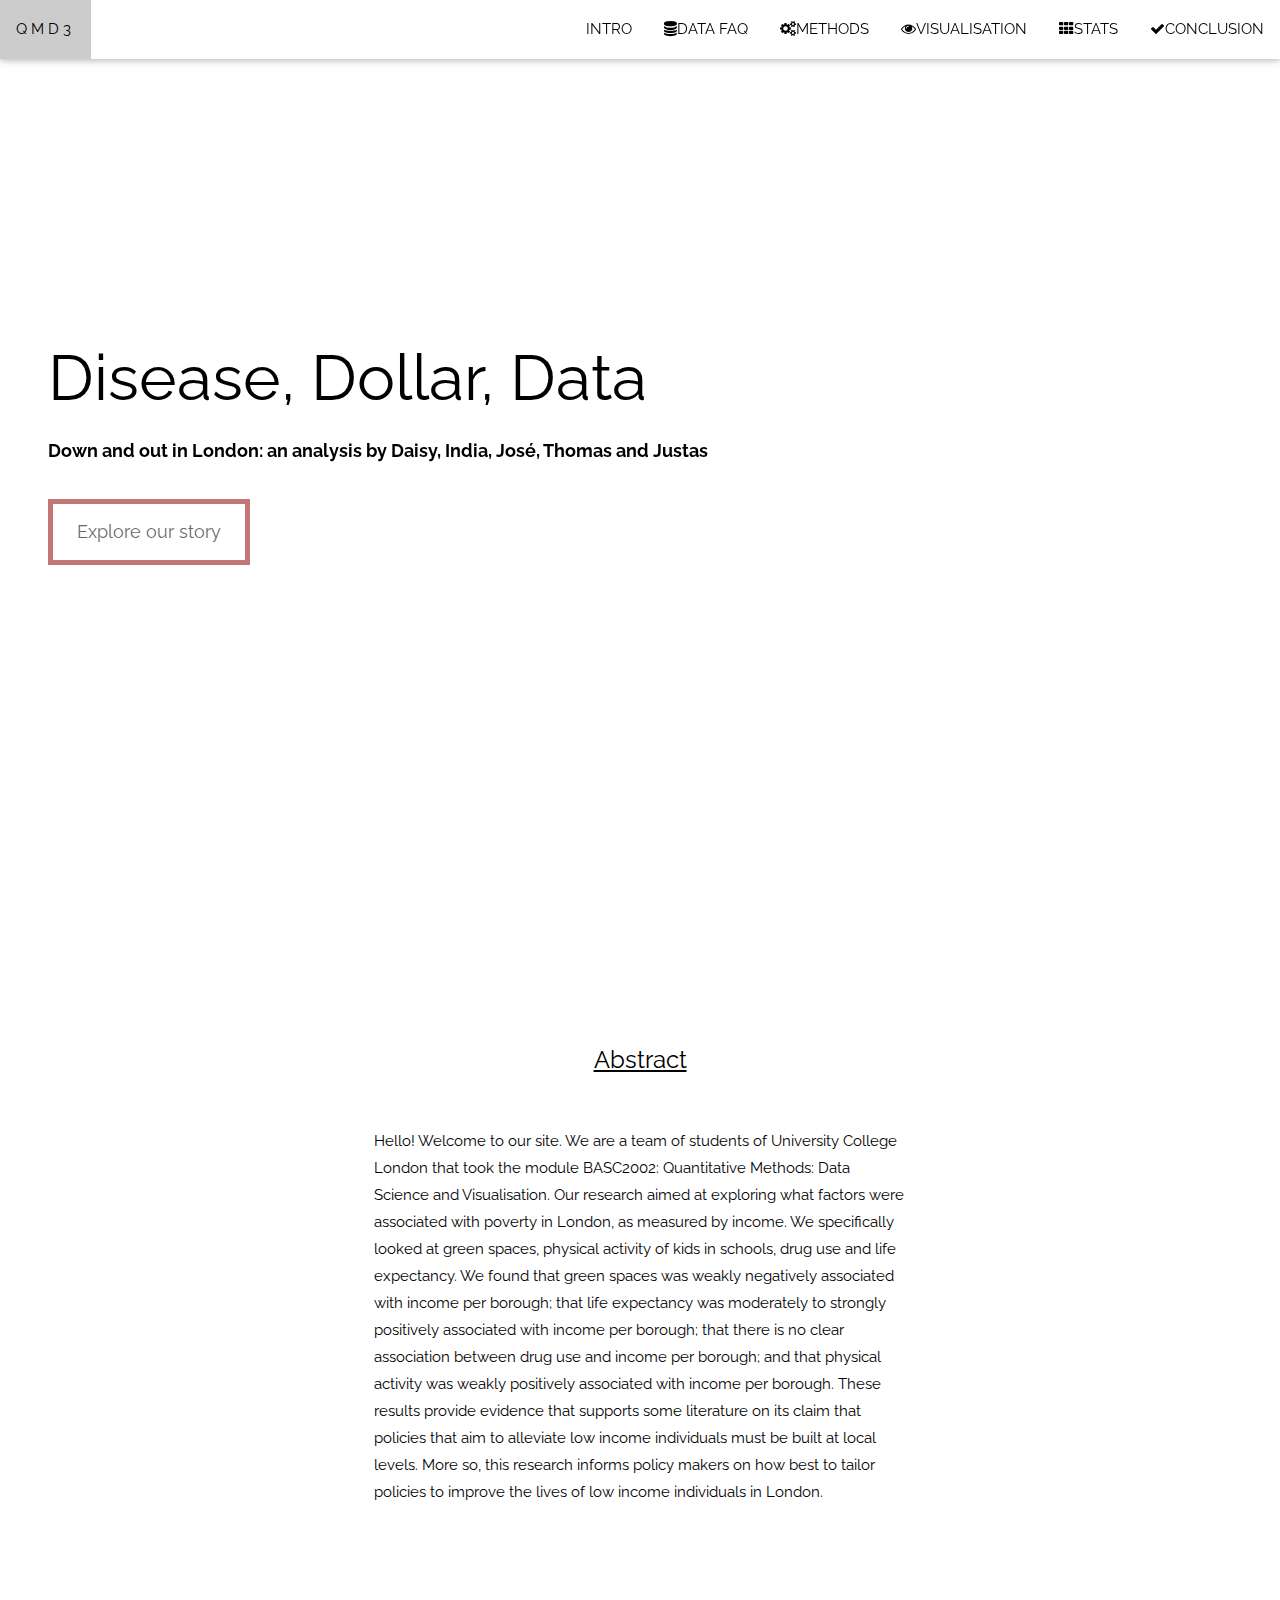
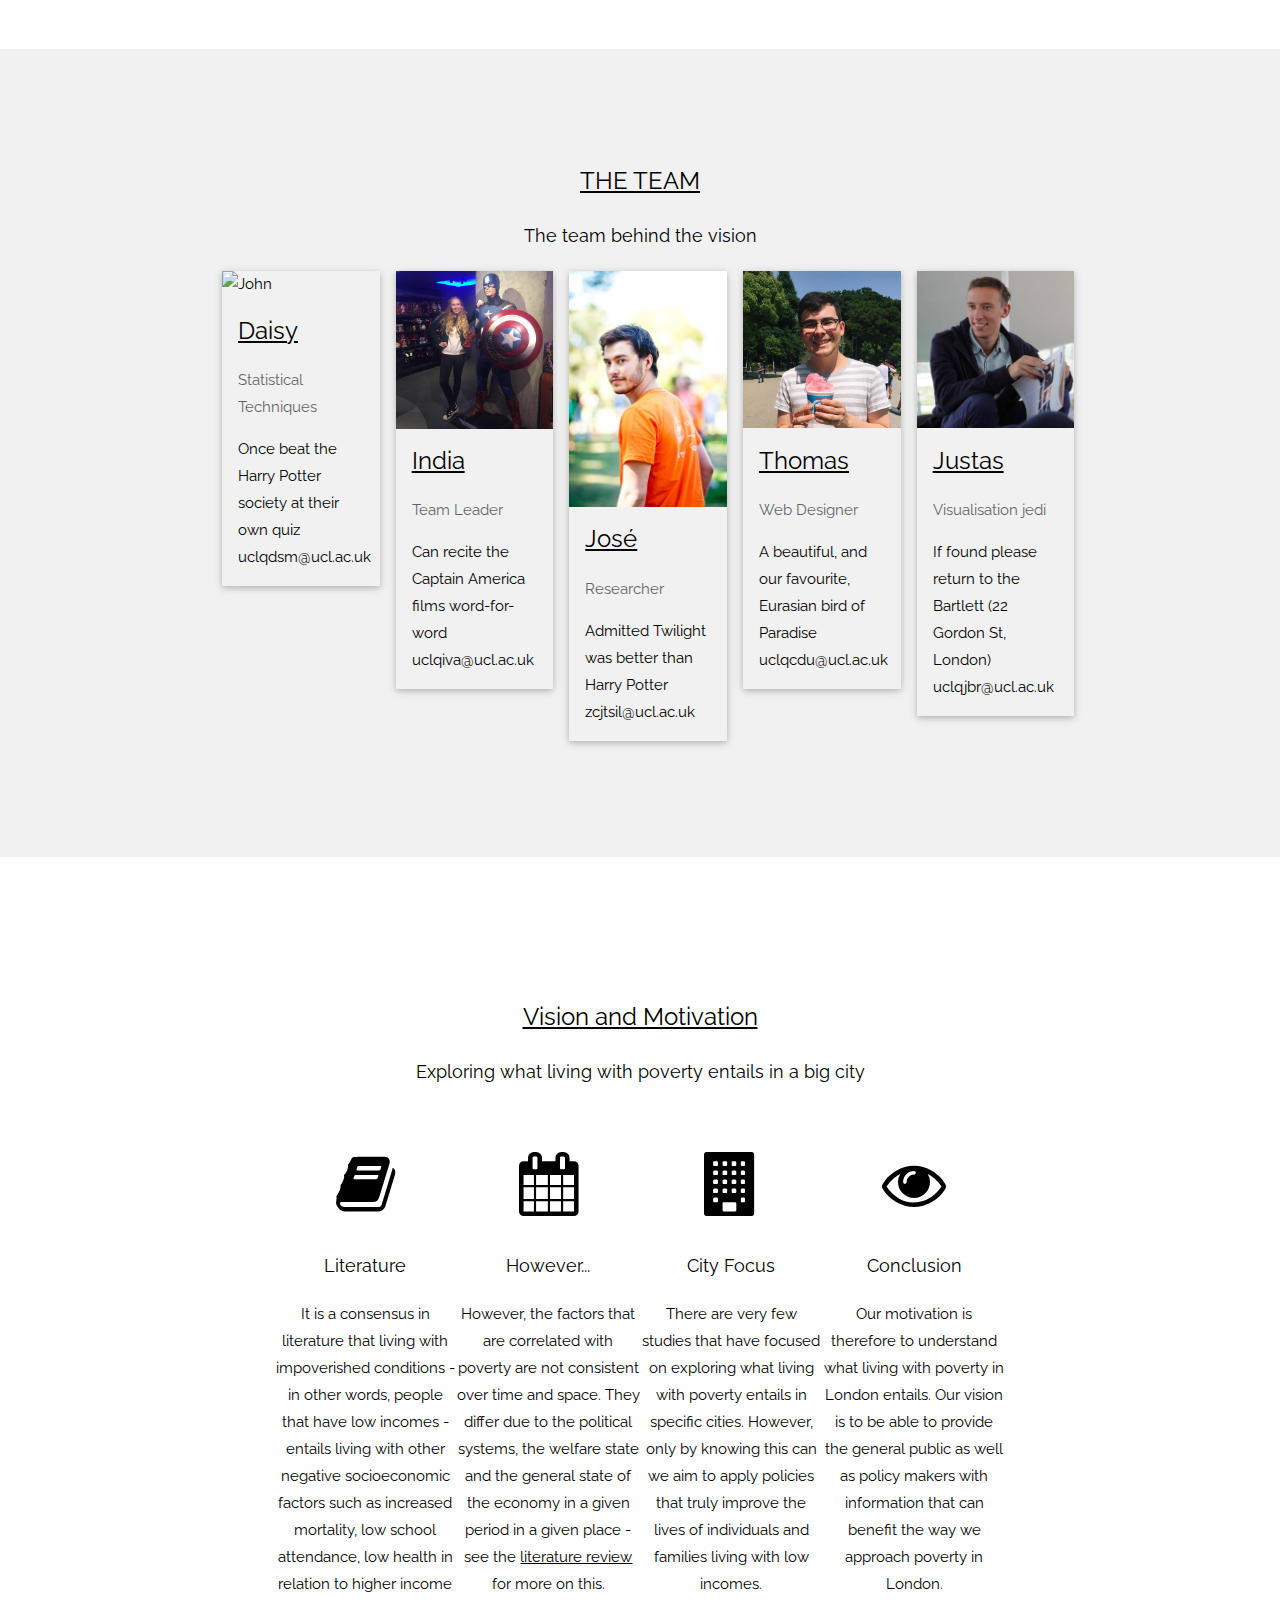
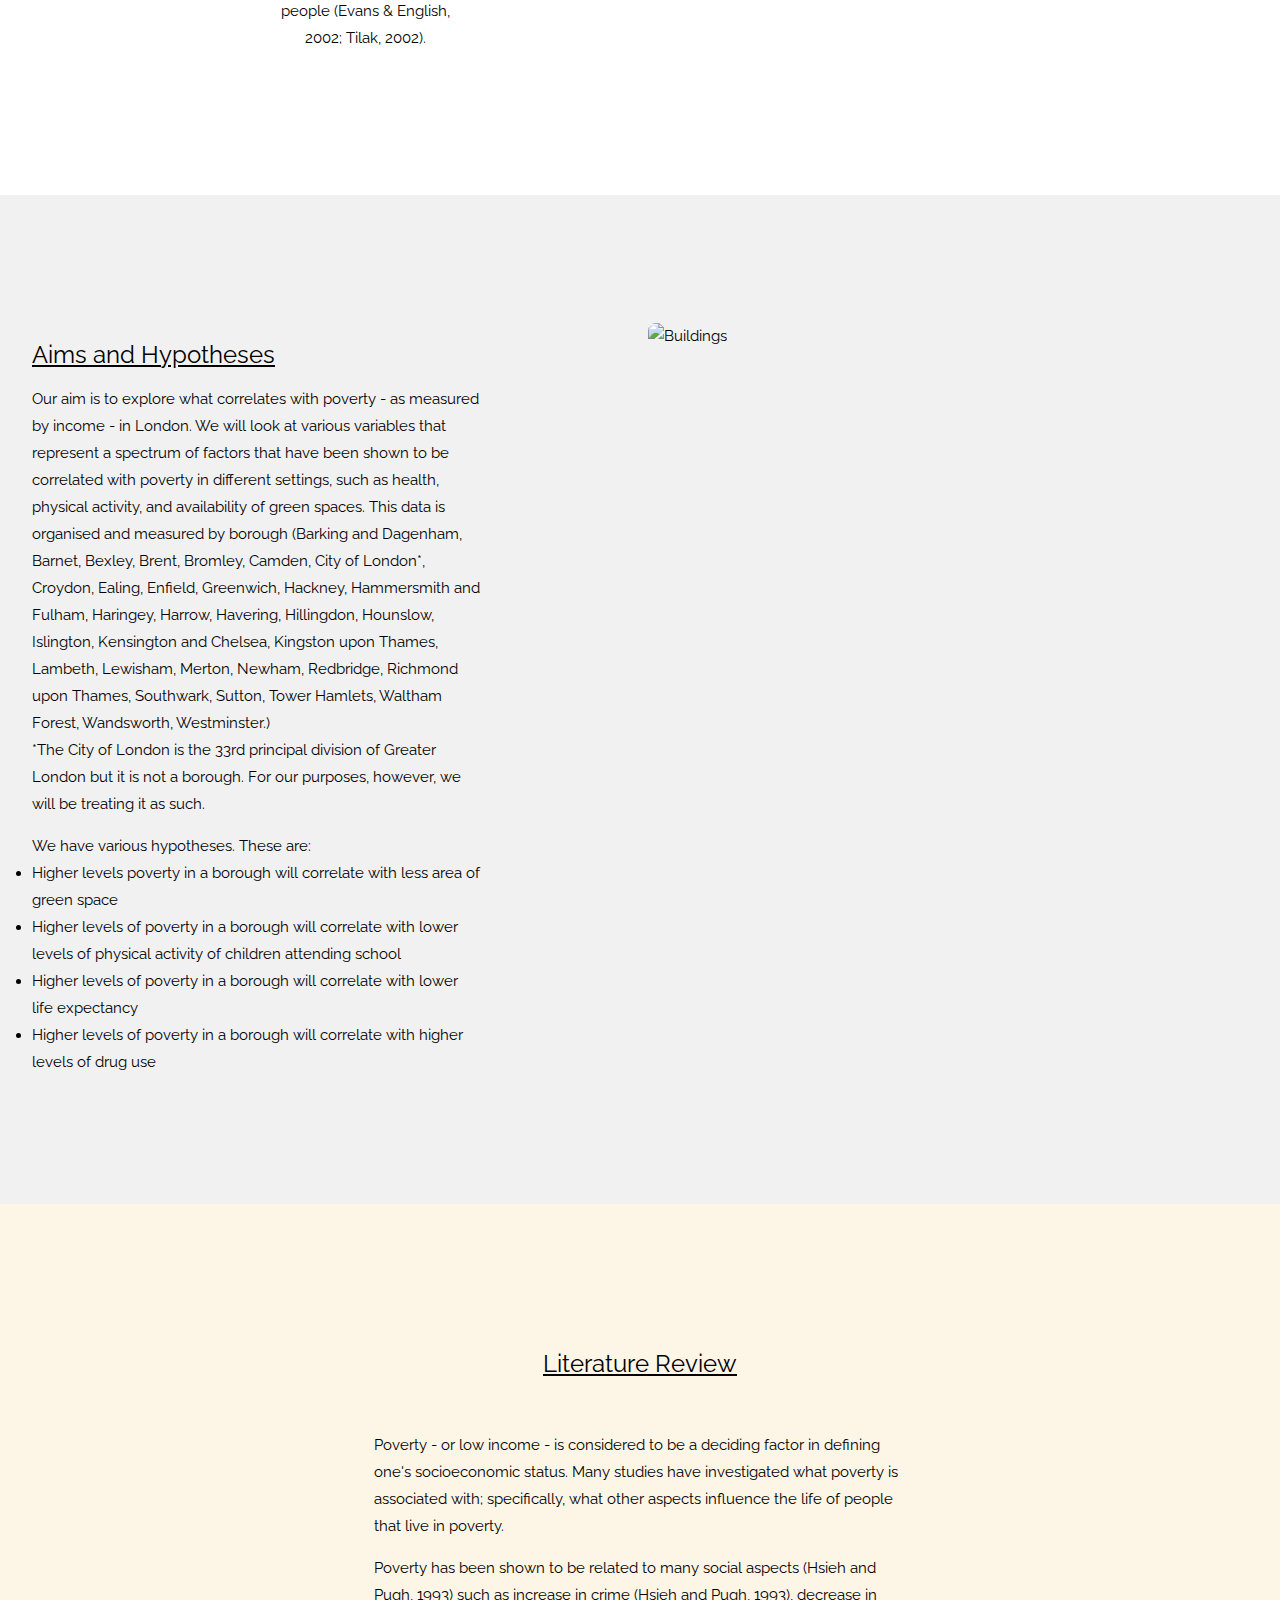
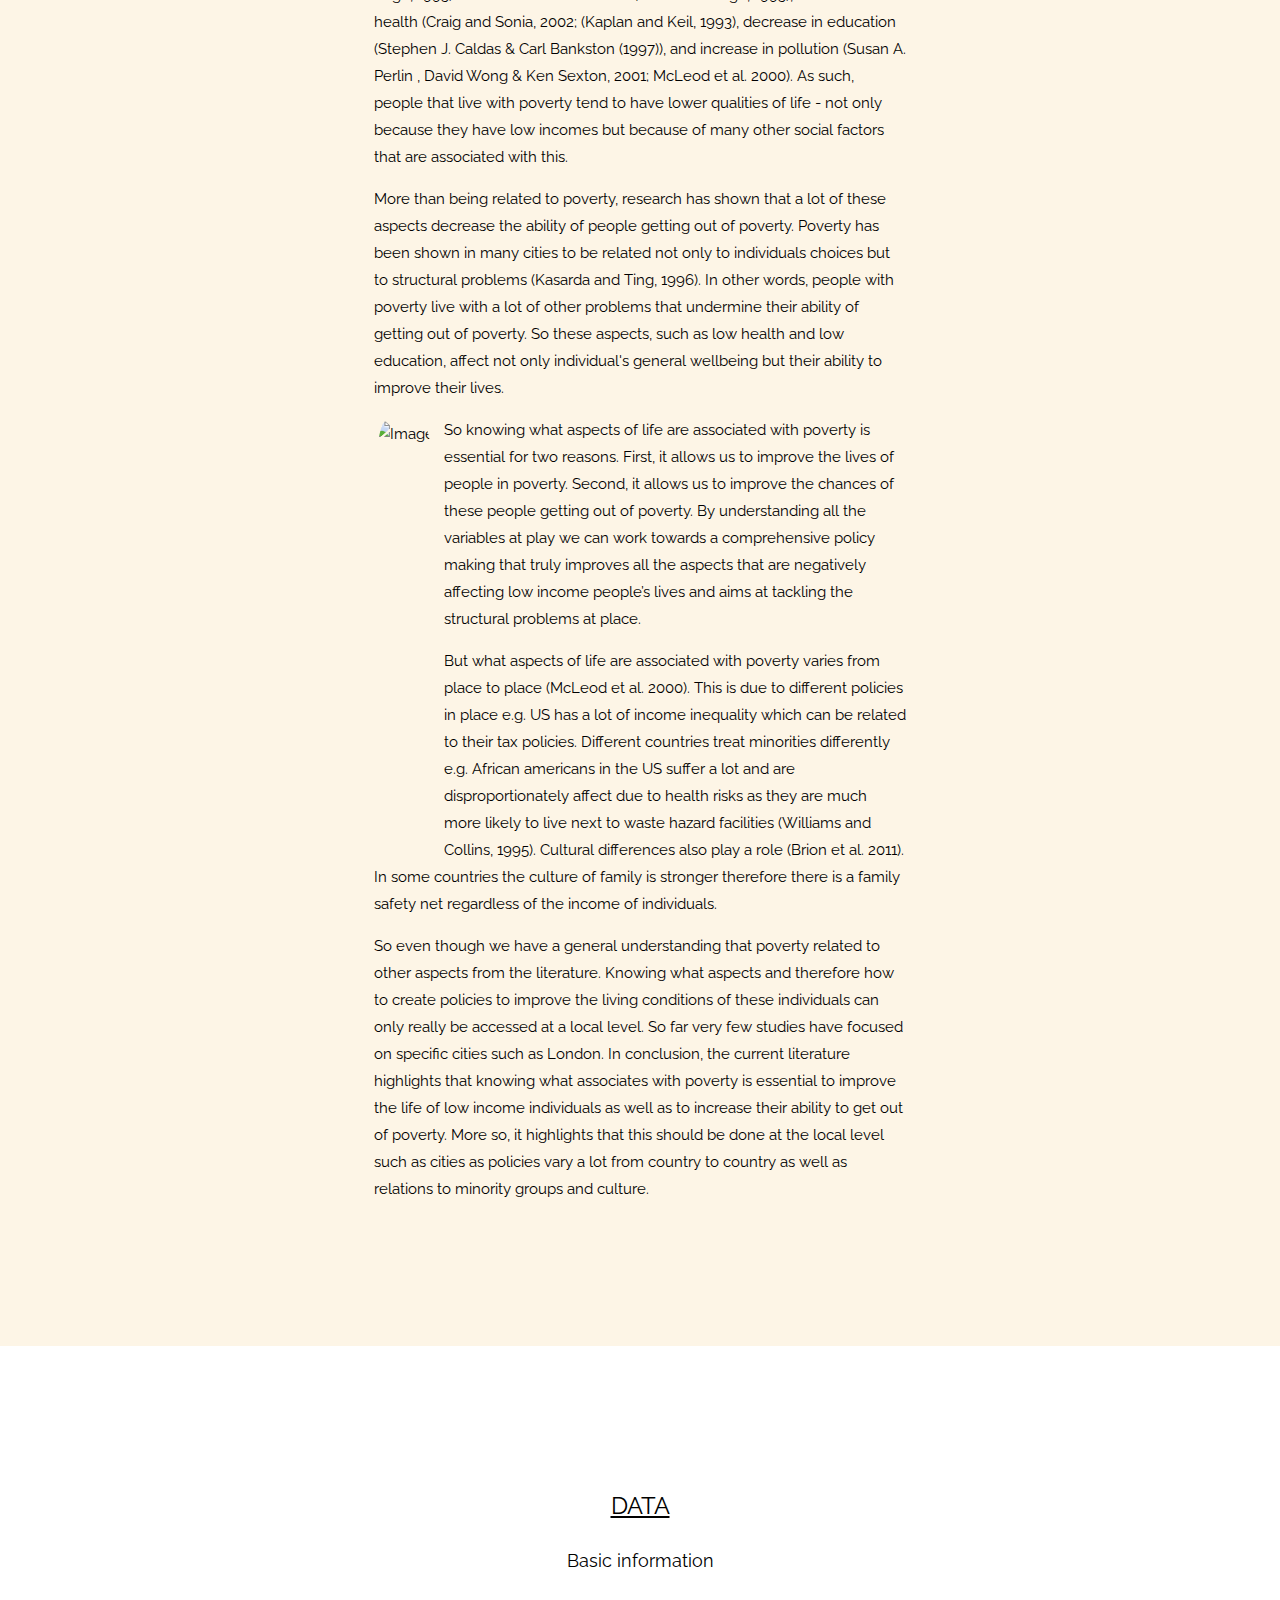
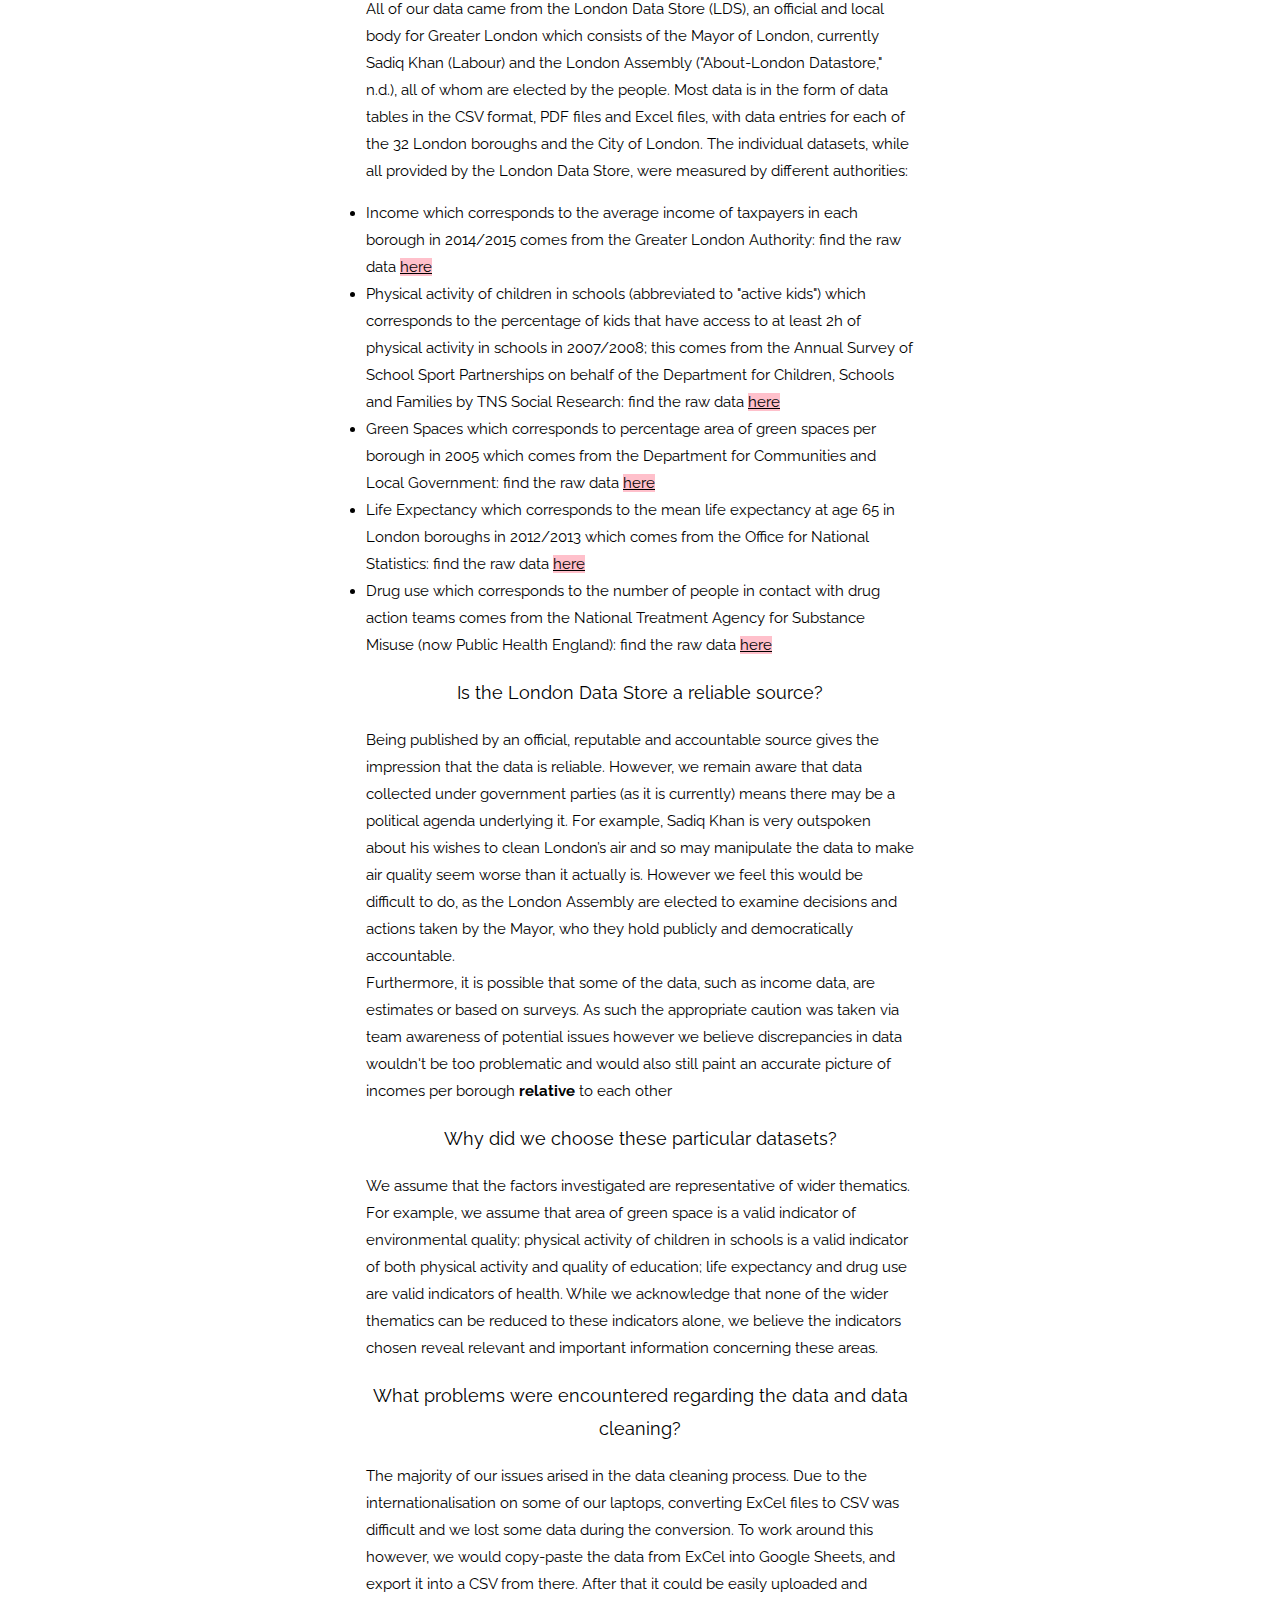
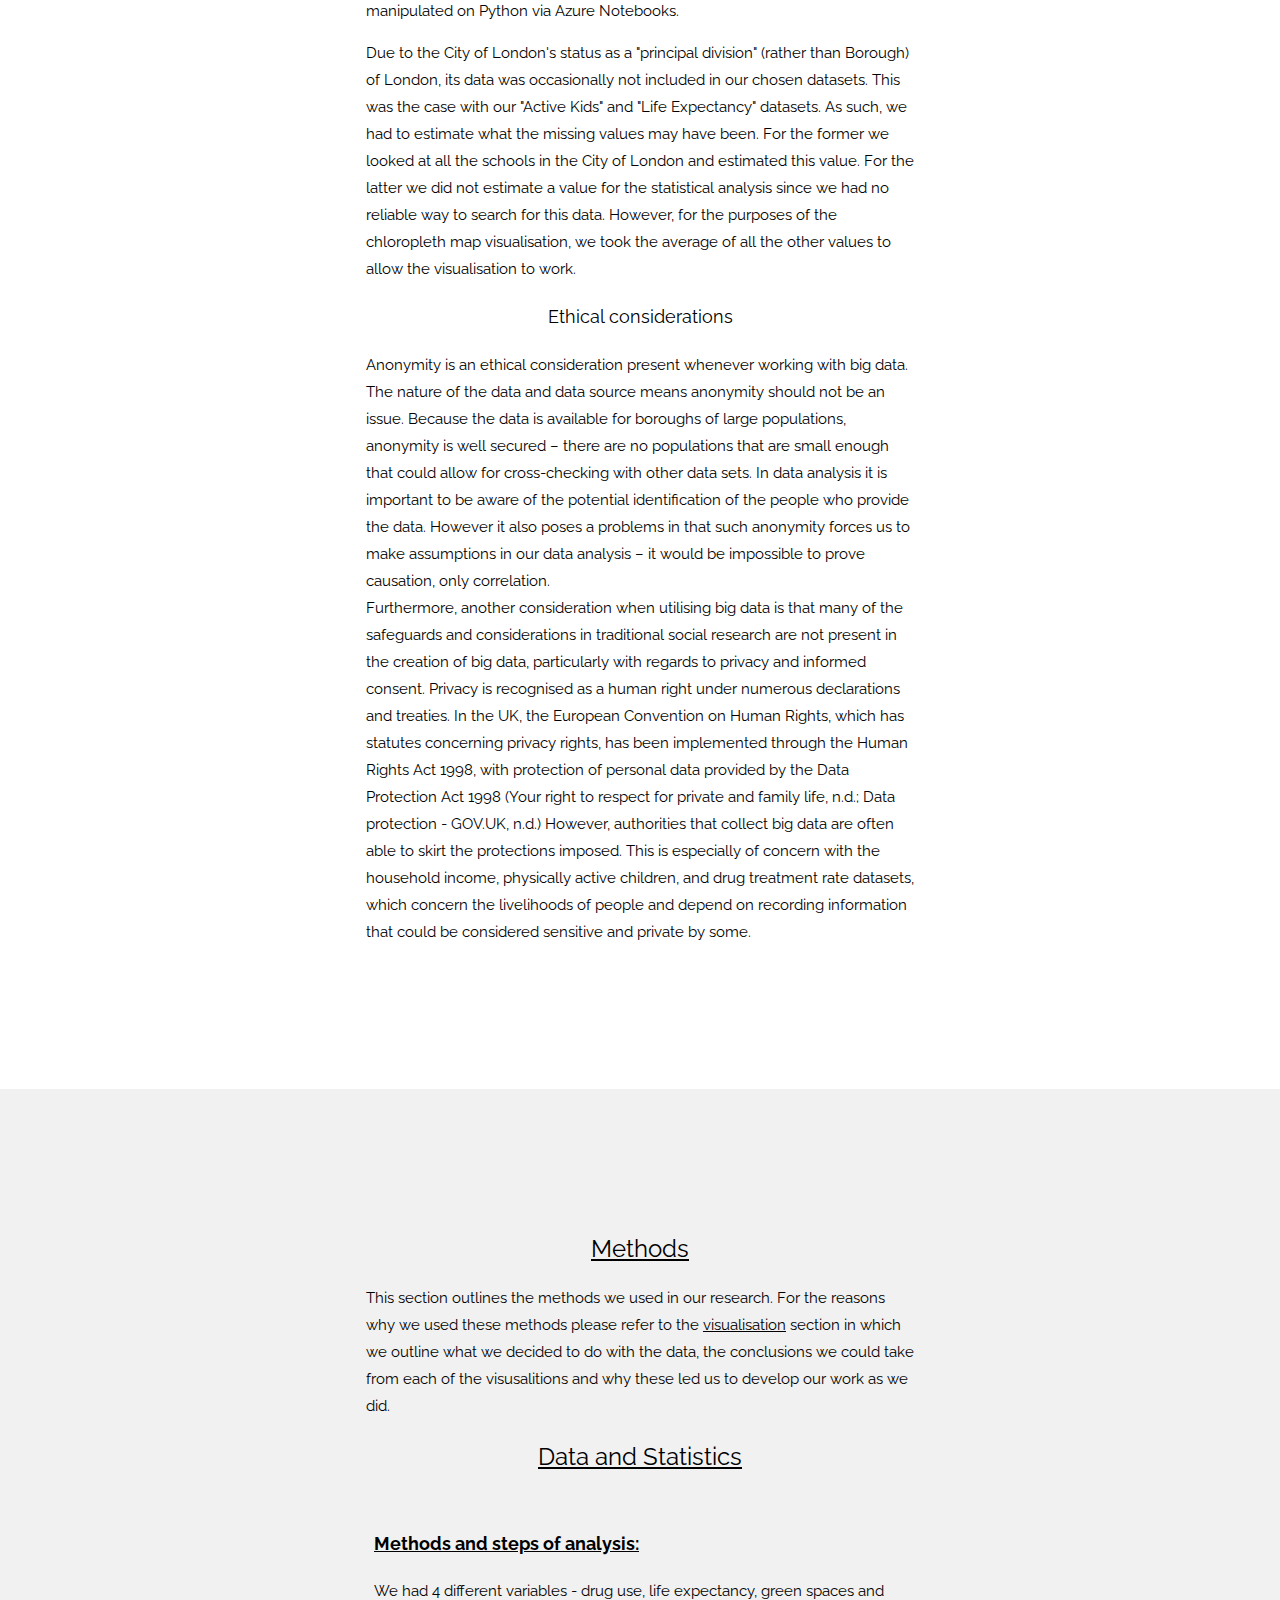
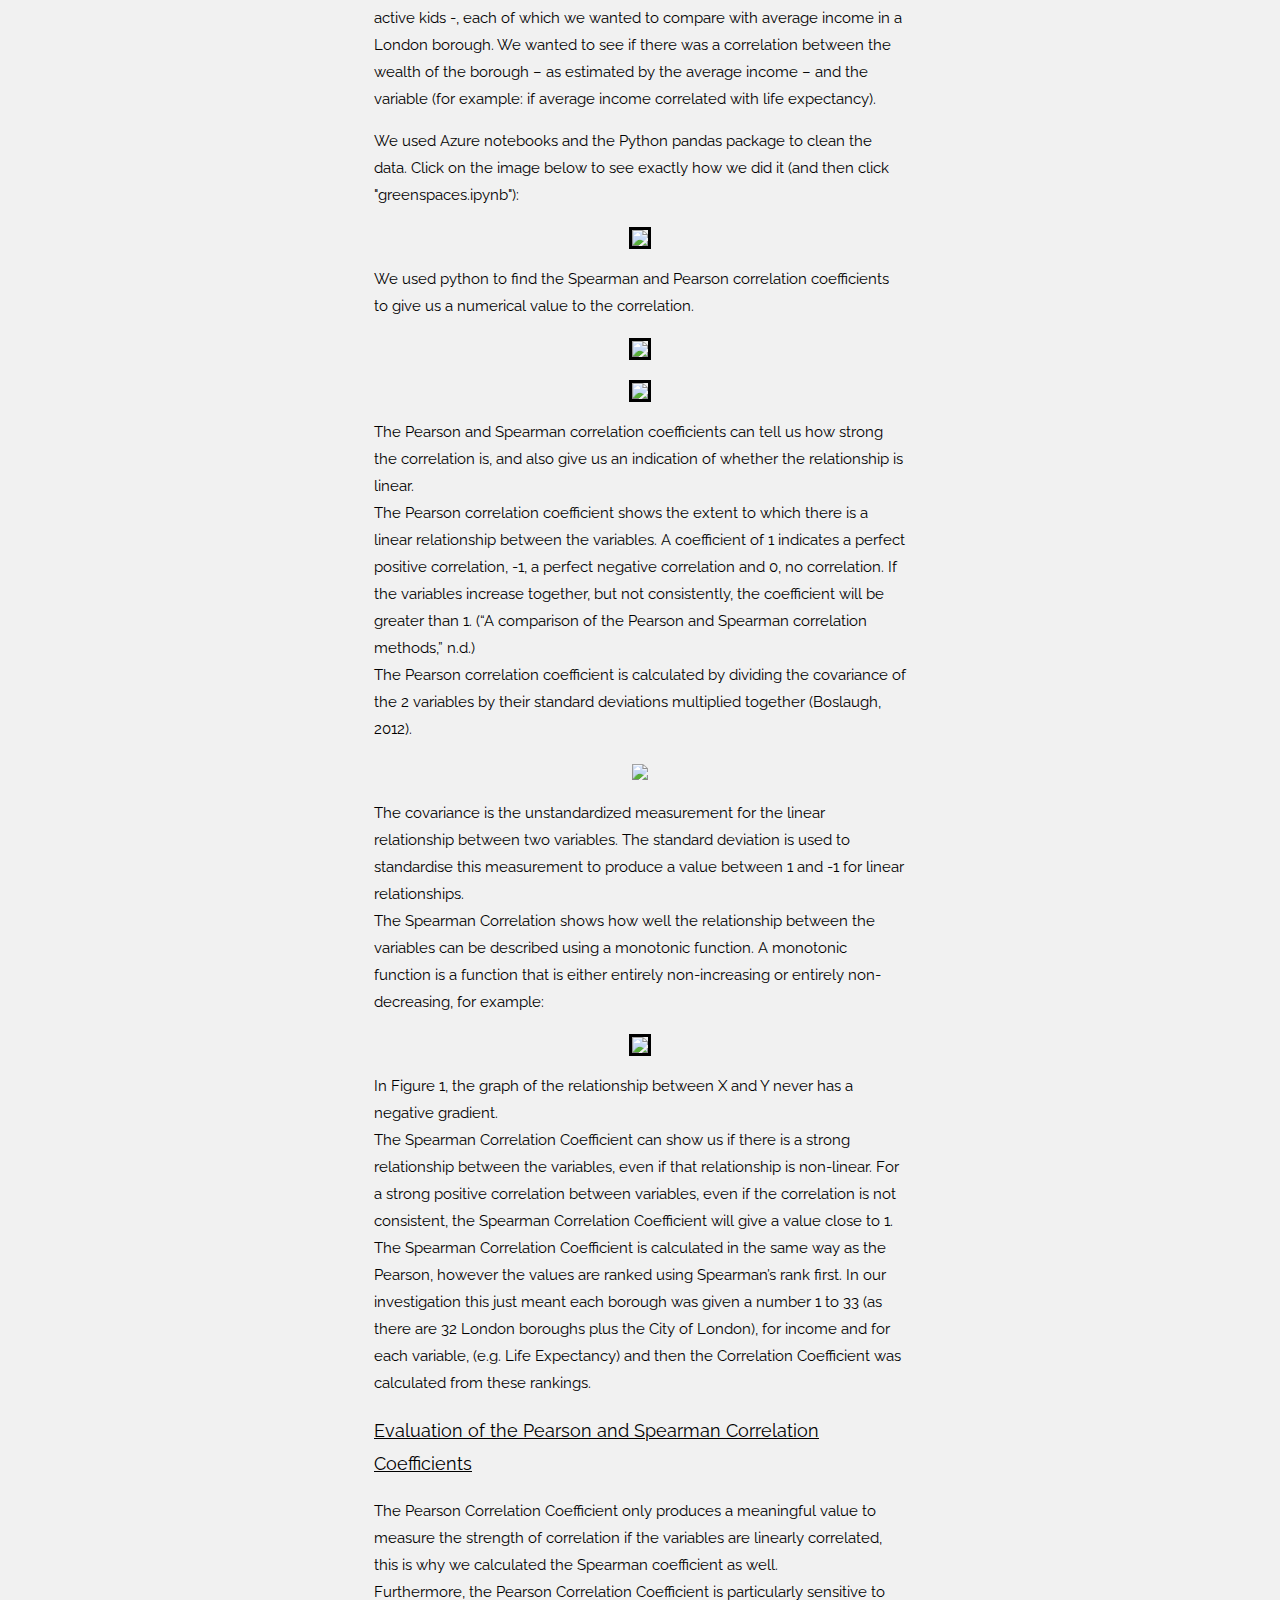
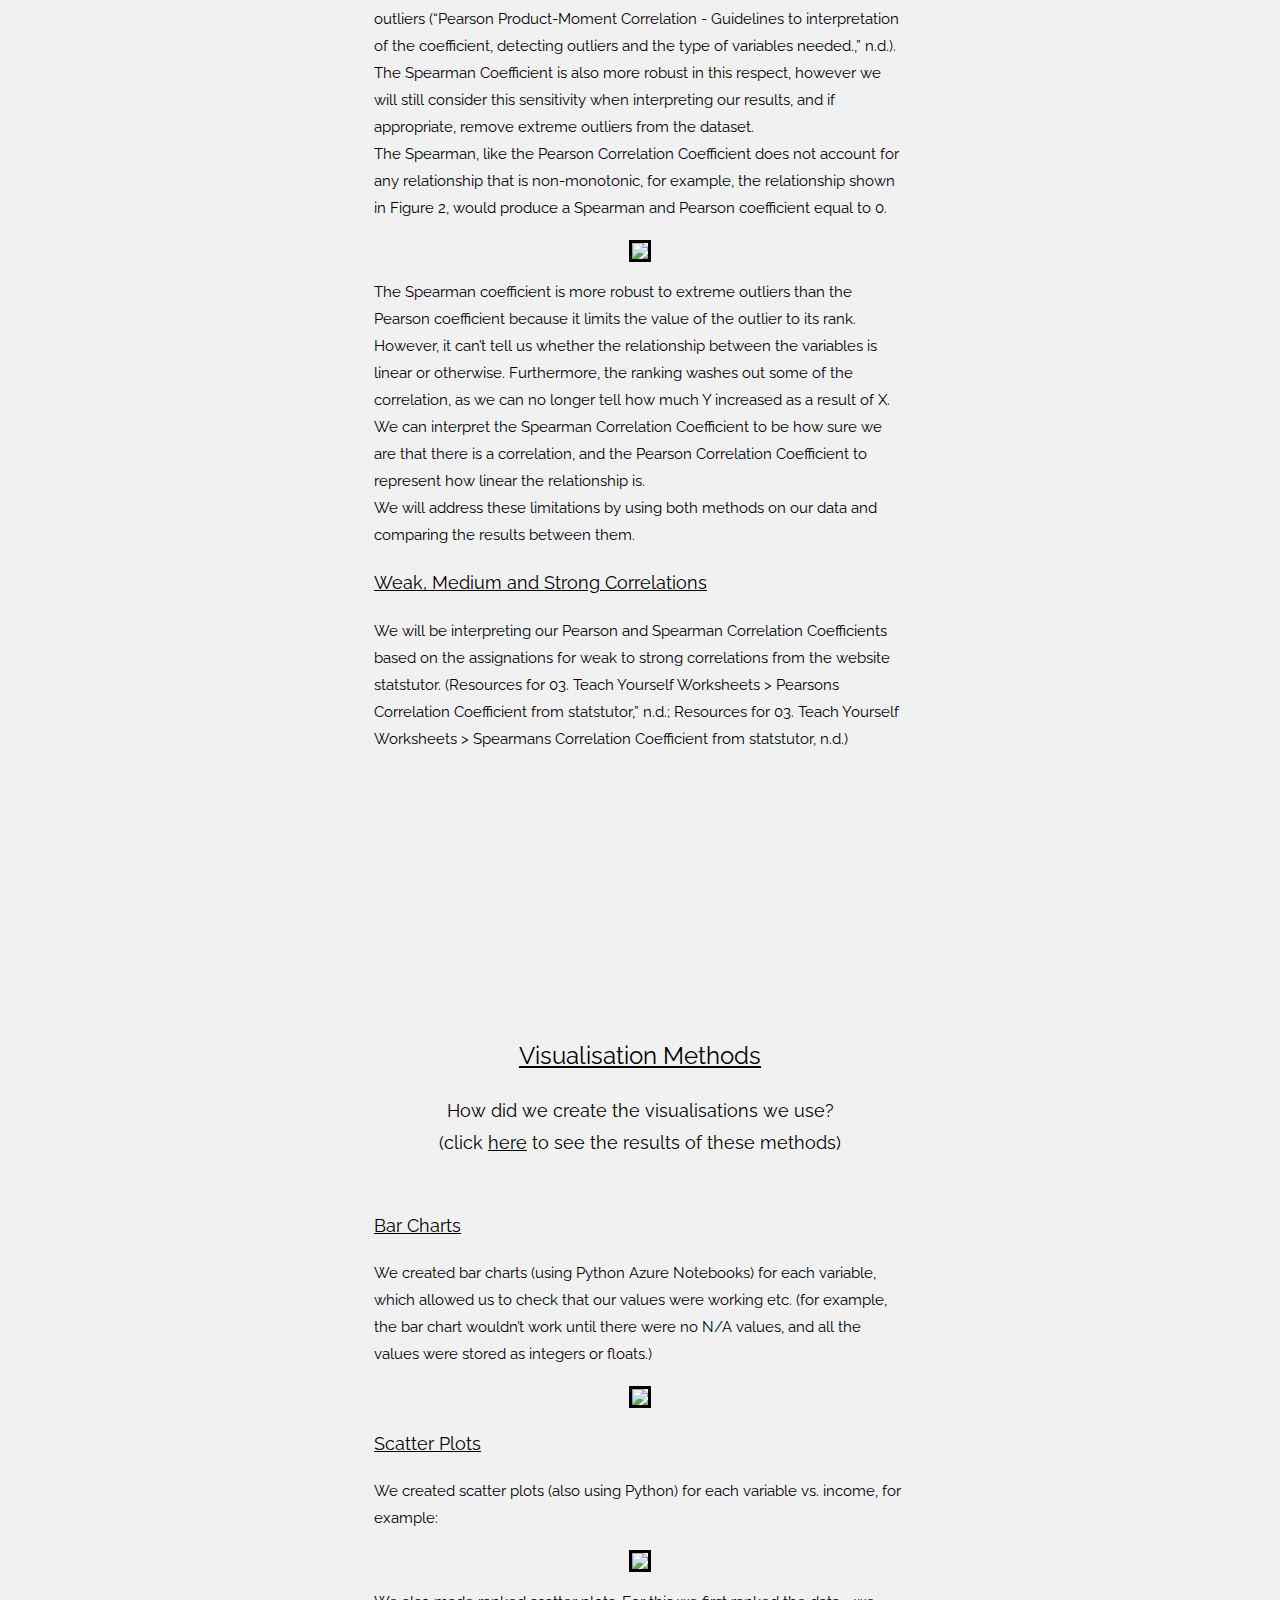
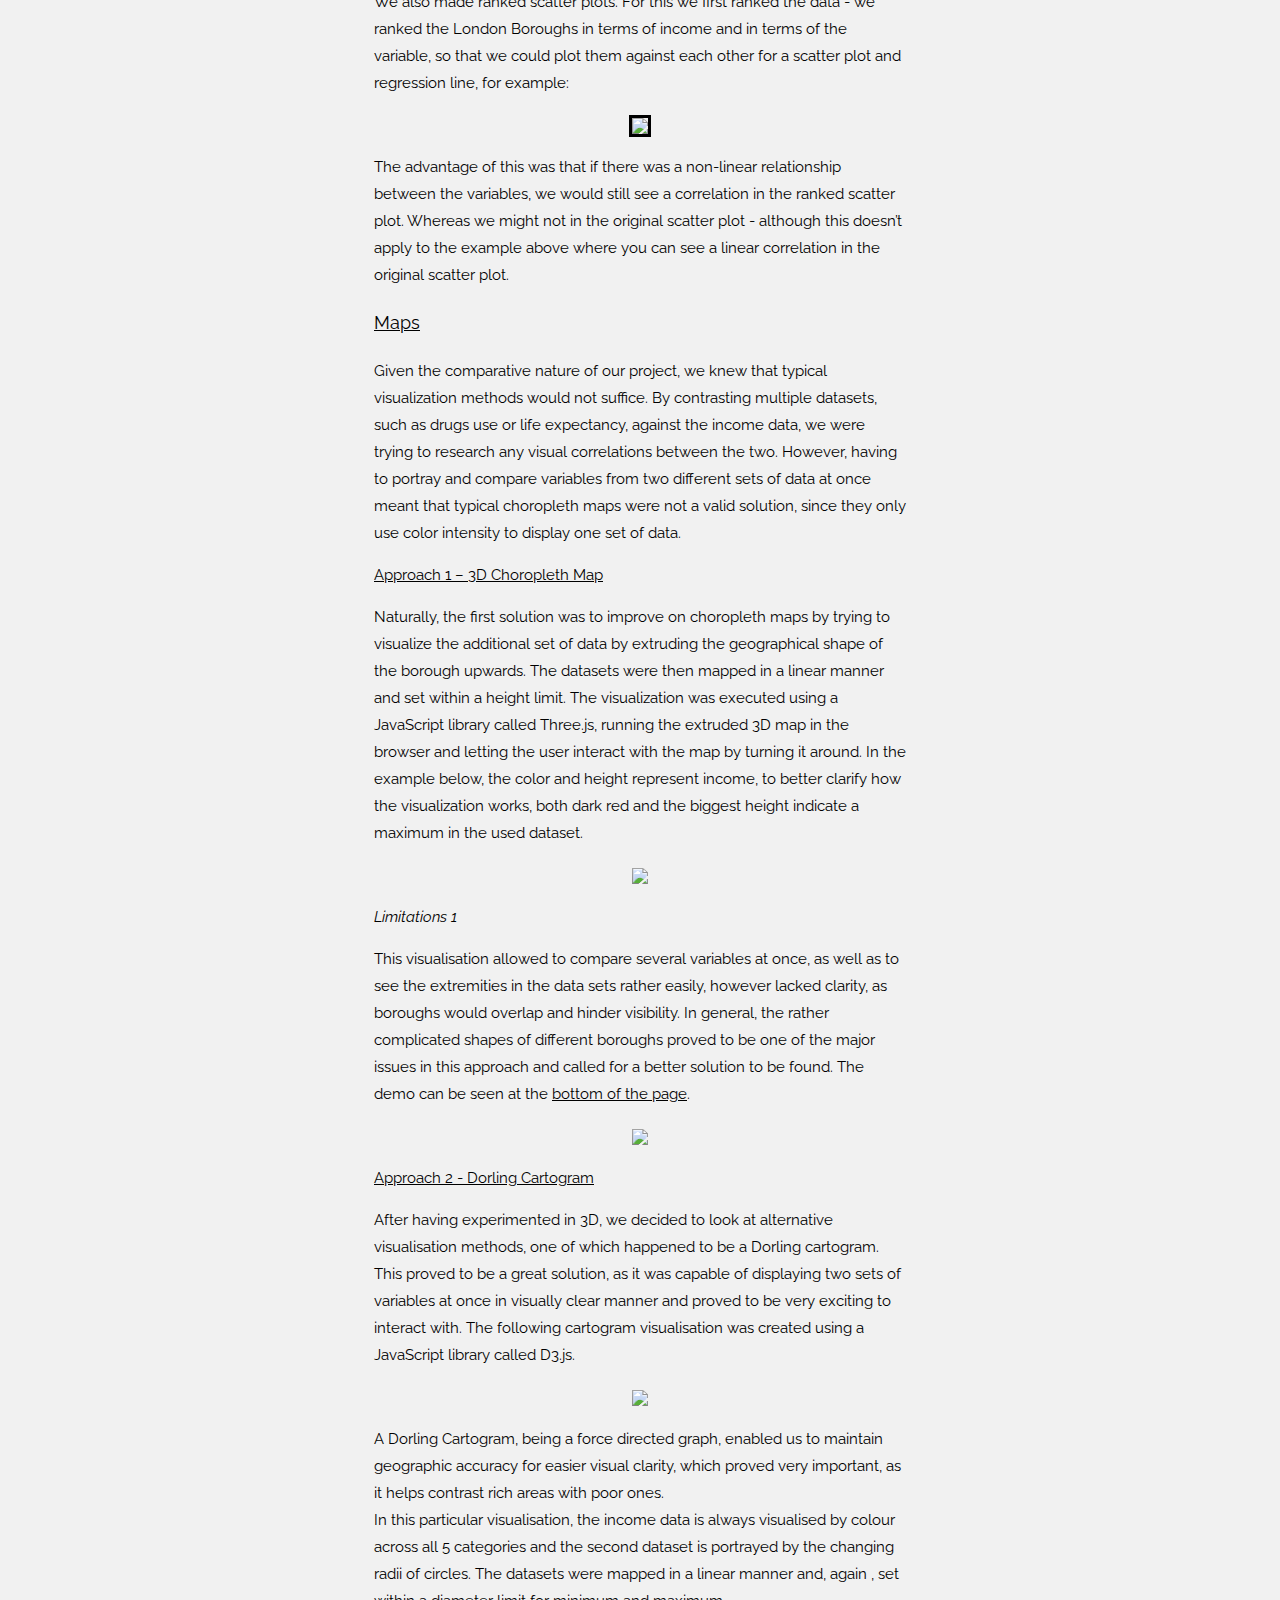
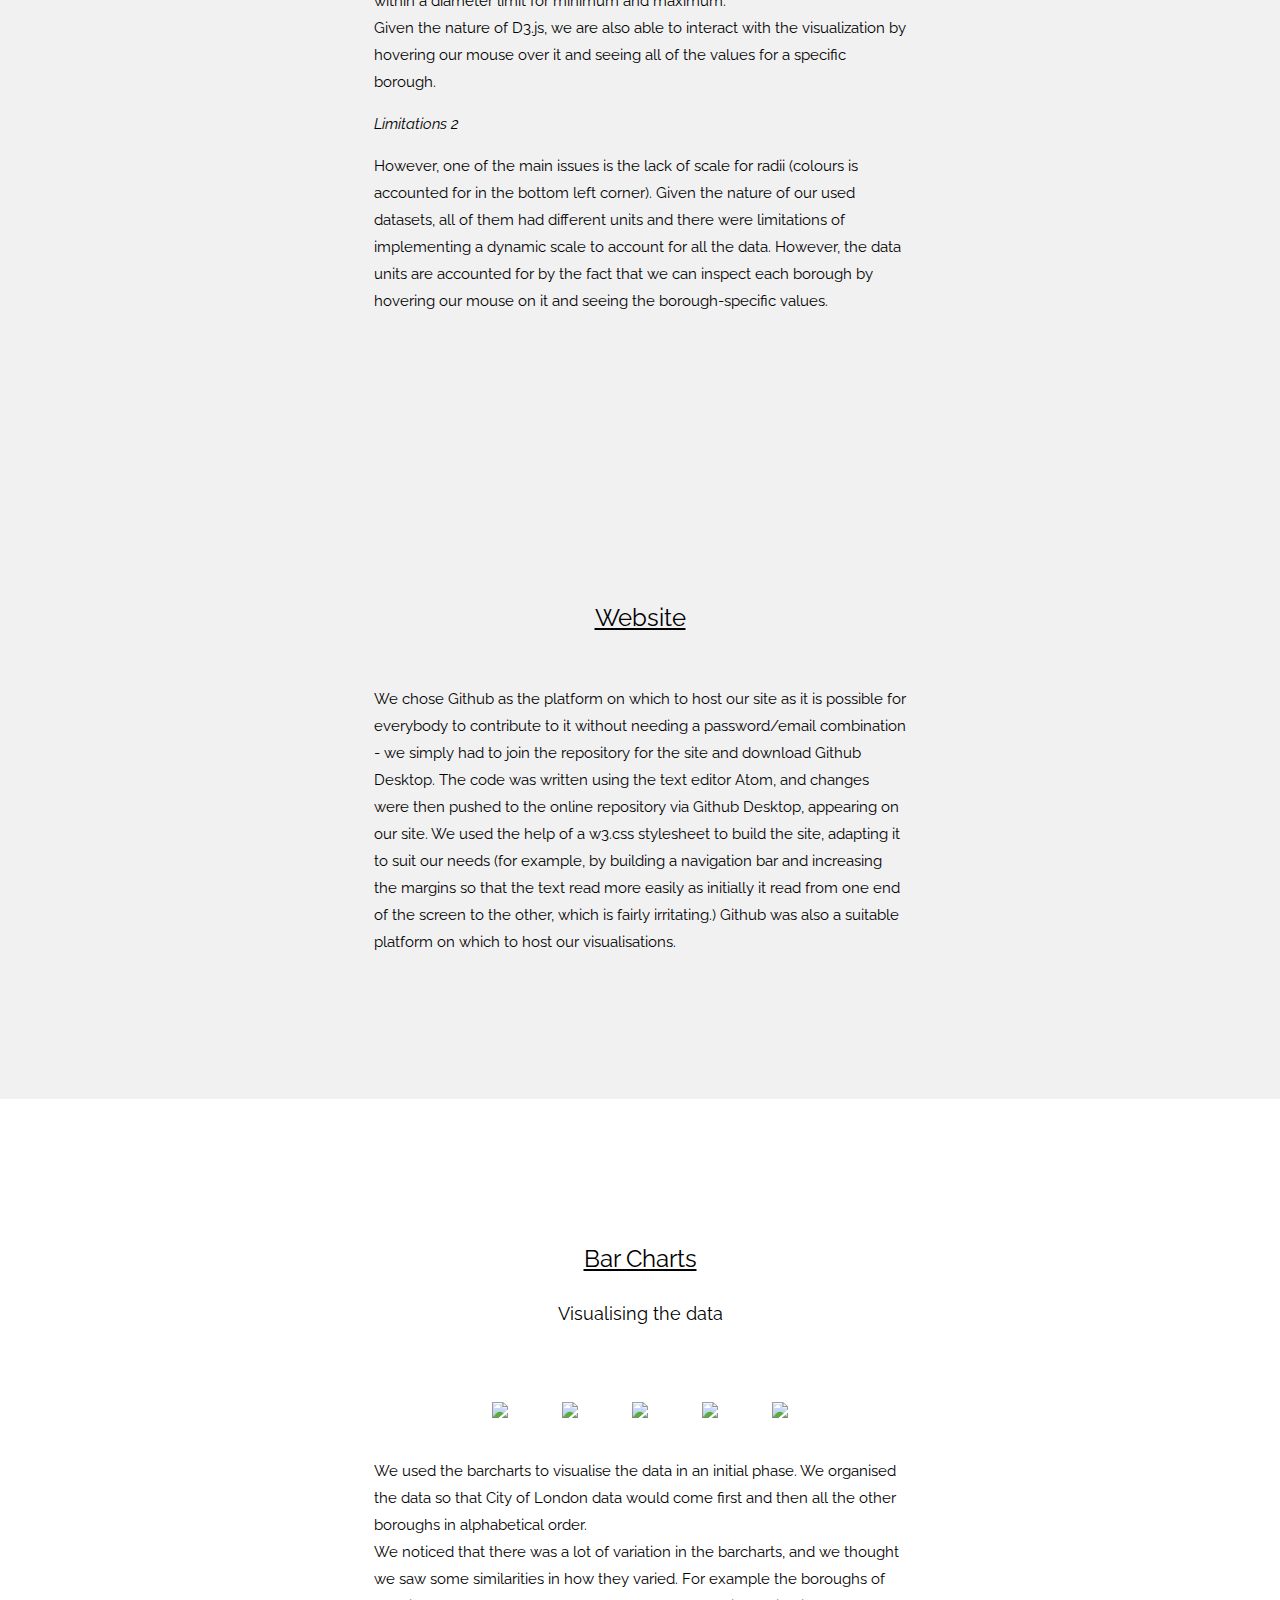
==== commit 11973fc7: "push" ====
--- a/index.html
+++ b/index.html
@@ -438,7 +438,7 @@
 <div class="w3-container w3-light-grey" style="padding:128px 16px" id="aboot">
   <div class="w3-row-padding">
     <div class="w3-col m6">
-      <h3>Aims, Hypotheses and Assumptions</h3>
+      <h3>Aims and Hypotheses</h3>
       <div class="ahhtext"
       <p>Our aim is to explore what correlates with poverty - as measured by income - in London. We will look at various variables that represent a spectrum of factors that have been shown to be correlated with poverty in different settings, such as health, physical activity, and availability of green spaces.
 
@@ -466,7 +466,6 @@
 <div class="w3-container w3-sand" style="padding:128px 16px" id="litrev">
 
 <h3 class="w3-center">Literature Review</h3>
-  <p class="w3-center w3-large">How does poverty relate to other living factors (pollution, health, education) in London?</p>
     <div class="w3-row-padding" style="margin-top:32px">
 <div class="text">
  <p>Poverty - or low income - is considered to be a deciding factor in defining one's socioeconomic status. Many studies have investigated what poverty is associated with; specifically, what other aspects influence the life of people that live in poverty.</p>
@@ -494,32 +493,36 @@
   <h3 class="w3-center">DATA</h3>
   <p class="w3-center w3-large">Basic information</p>
   <div class="text">
-<p> All of our data came from the London Data Store (LDS), an official and local body for Greater London which consists of the Mayor of London, currently Sadiq Khan (Labour) and the London Assembly, all of whom are elected by the people. Most data is in the form of data tables in the CSV format, PDF files and Excel files, with data entries for each of the 32 London boroughs and the City of London. The individual datasets, while all provided by the London Data Store, were measured by different authorities:
-  <li>Physical activity of kids in schools or shortened to active kids which corresponds to the percentage of kids that have access to at least 2h of physical activity in schools in 2007/2008 comes from the Annual Survey of School Sport Partnerships on behalf of the Department for Children, Schools and Families by TNS Social Research: find the raw data <a class="newcolor" href="https://data.london.gov.uk/dataset/physically-active-children-borough">here</a>
-</li><li>Income which corresponds to the average income of taxpayers in each borough in 2014/2015 comes from the Greater London Authority: find the raw data <a class="newcolor" href="https://data.london.gov.uk/dataset/average-income-tax-payers-borough">here</a>
-</li><li>Green Space which corresponds to percentage land use for green spaces per borough in 2005 which comes from the Department for Communities and Local Government: find the raw data <a class="newcolor" href="https://data.london.gov.uk/dataset/land-use-ward">here</a>
+
+
+
+<p> All of our data came from the London Data Store (LDS), an official and local body for Greater London which consists of the Mayor of London, currently Sadiq Khan (Labour) and the London Assembly ("About-London Datastore," n.d.), all of whom are elected by the people. Most data is in the form of data tables in the CSV format, PDF files and Excel files, with data entries for each of the 32 London boroughs and the City of London. The individual datasets, while all provided by the London Data Store, were measured by different authorities:
+<li>Income which corresponds to the average income of taxpayers in each borough in 2014/2015 comes from the Greater London Authority: find the raw data <a class="newcolor" href="https://data.london.gov.uk/dataset/average-income-tax-payers-borough">here</a>
+
+</li><li>Physical activity of children in schools (abbreviated to "active kids") which corresponds to the percentage of kids that have access to at least 2h of physical activity in schools in 2007/2008; this comes from the Annual Survey of School Sport Partnerships on behalf of the Department for Children, Schools and Families by TNS Social Research: find the raw data <a class="newcolor" href="https://data.london.gov.uk/dataset/physically-active-children-borough">here</a>
+</li><li>Green Spaces which corresponds to percentage area of green spaces per borough in 2005 which comes from the Department for Communities and Local Government: find the raw data <a class="newcolor" href="https://data.london.gov.uk/dataset/land-use-ward">here</a>
 </li><li>Life Expectancy which corresponds to the mean life expectancy at age 65 in London boroughs in 2012/2013 which comes from the Office for National Statistics: find the raw data <a class="newcolor" href="https://data.london.gov.uk/dataset/life-expectancy-birth-and-age-65-ward">here</a>
-</li><li>Drug use which corresponds to the numbers of people in contact with drug action teams comes from the National Treatment Agency for Substance Misuse (now Public Health England) find the raw data
+</li><li>Drug use which corresponds to the number of people in contact with drug action teams comes from the National Treatment Agency for Substance Misuse (now Public Health England): find the raw data
 	<a class="newcolor" href="https://data.london.gov.uk/dataset/drug-treatment-rates">here</a> </li>
 
 </p>
  <p class="w3-center w3-large">Is the London Data Store a reliable source?</p>
 <p>Being published by an official, reputable and accountable source gives the impression that the data is reliable. However, we remain aware that data collected under government parties (as it is currently) means there may be a political agenda underlying it. For example, Sadiq Khan is very outspoken about his wishes to clean London’s air and so may manipulate the data to make air quality seem worse than it actually is. However we feel this would be difficult to do, as the London Assembly are elected to examine decisions and actions taken by the Mayor, who they hold publicly and democratically accountable.<br>Furthermore, it is possible that some of the data, such as income data, are estimates or based on surveys. As such the appropriate caution was taken via team awareness of potential issues however we believe discrepancies in data wouldn't be too problematic and would also still paint an accurate picture of incomes per borough <b>relative</b> to each other</p>
- <p class="w3-center w3-large">Why did we choose these datasets?</p>
+ <p class="w3-center w3-large">Why did we choose these particular datasets?</p>
  <p>We assume that the factors investigated are representative of wider thematics. For example, we assume that area of green space is a valid indicator of environmental quality; physical activity of children in schools is a valid indicator of both physical activity and quality of education; life expectancy and drug use are valid indicators of health. While we acknowledge that none of the wider thematics can be reduced to these indicators alone, we believe the indicators chosen reveal relevant and important information concerning these areas.
 
  </p>
 
 
- <p class="w3-center w3-large">What problems were encountered regarding the data?</p>
+ <p class="w3-center w3-large">What problems were encountered regarding the data and data cleaning?</p>
 <p>The majority of our issues arised in the data cleaning process. Due to the internationalisation on some of our laptops, converting ExCel files to CSV was difficult and we lost some data during the conversion. To work around this however, we would copy-paste the data from ExCel into Google Sheets, and export it into a CSV from there. After that it could be easily uploaded and manipulated on Python via Azure Notebooks.
 </p>
-<p>Due to the City of London's status as a "principal division" (rather than Borough) of London, its data was occasionally not included in our chosen datasets. This was the case with our "Active Kids" and "Life Expectancy" datasets. As such, we had to estimate what the missing values may have been. For the former we looked at all the schools in the City of London and estimated this value. For the latter we did not estimate a value for the statistical analysis since we had no reliable way to search for this data. However, for the purposes of the colourmap visualisation, we took the average of all the other values to allow the visualisation to work.
+<p>Due to the City of London's status as a "principal division" (rather than Borough) of London, its data was occasionally not included in our chosen datasets. This was the case with our "Active Kids" and "Life Expectancy" datasets. As such, we had to estimate what the missing values may have been. For the former we looked at all the schools in the City of London and estimated this value. For the latter we did not estimate a value for the statistical analysis since we had no reliable way to search for this data. However, for the purposes of the chloropleth map visualisation, we took the average of all the other values to allow the visualisation to work.
 </p>
 
  <p class="w3-center w3-large">Ethical considerations</p>
  <p>Anonymity is an ethical consideration present whenever working with big data. The nature of the data and data source means anonymity should not be an issue. Because the data is available for boroughs of large populations, anonymity is well secured – there are no populations that are small enough that could allow for cross-checking with other data sets. In data analysis it is important to be aware of the potential identification of the people who provide the data. However it also poses a problems in that such anonymity forces us to make assumptions in our data analysis – it would be impossible to prove causation, only correlation.
-<br>Furthermore, another consideration when utilising big data is that many of the safeguards and considerations in traditional social research are not present in the creation of big data, particularly with regards to privacy and informed consent. Privacy is recognised as a human right under numerous declarations and treaties. In the UK, the European Convention on Human Rights, which has statutes concerning privacy rights, has been implemented through the Human Rights Act 1998, with protection of personal data provided by the Data Protection Act 1998. However, authorities that collect big data are often able to skirt the protections imposed. This is especially of concern with the household income, physically active children, and drug treatment rate datasets, which concern the livelihoods of people and depend on recording information that could be considered sensitive and private by some.
+<br>Furthermore, another consideration when utilising big data is that many of the safeguards and considerations in traditional social research are not present in the creation of big data, particularly with regards to privacy and informed consent. Privacy is recognised as a human right under numerous declarations and treaties. In the UK, the European Convention on Human Rights, which has statutes concerning privacy rights, has been implemented through the Human Rights Act 1998, with protection of personal data provided by the Data Protection Act 1998 (Your right to respect for private and family life, n.d.; Data protection - GOV.UK, n.d.) However, authorities that collect big data are often able to skirt the protections imposed. This is especially of concern with the household income, physically active children, and drug treatment rate datasets, which concern the livelihoods of people and depend on recording information that could be considered sensitive and private by some.
 </p>
 
 </div>
@@ -537,7 +540,7 @@
 <div class="w3-container w3-light-grey" style="padding:128px 16px" id="methods">
 
   <h3 class="w3-center">Methods</h3>
-  <p class="text">This section outlines the methods we used in our research. For the reasons why we used these methods please refer to the visualisation section in which we outline what we decided to do with the data, the conclusions we could take from each of the visusalitions and why these led us to develop our work as we did.
+  <p class="text">This section outlines the methods we used in our research. For the reasons why we used these methods please refer to the <a href="#datavis">visualisation</a> section in which we outline what we decided to do with the data, the conclusions we could take from each of the visusalitions and why these led us to develop our work as we did.
 </p>
 
 <h3 class="w3-center">Data and Statistics</h3>
@@ -573,25 +576,29 @@
 </p>
 <p class="w3-center"><img src="https://lh4.googleusercontent.com/w0B7WkWQ_fDj3oTEUpvMNM0pFwCooIsxXnlg5zFIqckOZCEtysS-36sfX-DlECLukMuL6Px9fcWaX1R9aHg-e46RI8U7P3m_3ySMneUdz6Z8j7k0-silHLHICSFhhi2GXCubhJF9" style="border:solid"></p>
 <p class="text">The Spearman coefficient is more robust to extreme outliers than the Pearson coefficient because it limits the value of the outlier to its rank. However, it can’t tell us whether the relationship between the variables is linear or otherwise. Furthermore, the ranking washes out some of the correlation, as we can no longer tell how much Y increased as a result of X. We can interpret the Spearman Correlation Coefficient to be how sure we are that there is a correlation, and the Pearson Correlation Coefficient to represent how linear the relationship is.
-<br>We will address these limitations by using both methods on our data and comparing the results between them
+<br>We will address these limitations by using both methods on our data and comparing the results between them.</p>
+<p class="w3-large text_again">Weak, Medium and Strong Correlations</p>
+
+
+<p class="text">We will be interpreting our Pearson and Spearman Correlation Coefficients based on the assignations for weak to strong correlations from the website statstutor. (Resources for 03. Teach Yourself Worksheets > Pearsons Correlation Coefficient from statstutor,” n.d.; Resources for 03. Teach Yourself Worksheets > Spearmans Correlation Coefficient from statstutor, n.d.)
 </p>
 
 </div></div>
 
 <div class="w3-container w3-light-grey" style="padding:128px 16px" id="limits">
 
-<h3 class="w3-center">Visualisations</h3>
+<h3 class="w3-center">Visualisation Methods</h3>
 <p class="w3-center w3-large">How did we create the visualisations we use? <br>(click <a href="#datavis">here</a> to see the results of these methods)</p>
 
     <div class="w3-row-padding" style="margin-top:32px">
       <p class="w3-large text_again">Bar Charts</p>
 
-    <p class="text">We created bar charts for each variable, which allowed us to check that our values were working etc. (for example, the bar chart wouldn’t work until there were no N/A values, and all the values were stored as integers or floats.)
+    <p class="text">We created bar charts (using Python Azure Notebooks) for each variable, which allowed us to check that our values were working etc. (for example, the bar chart wouldn’t work until there were no N/A values, and all the values were stored as integers or floats.)
 
 </p>
 <p class="w3-center"> <img src="https://lh4.googleusercontent.com/-yWJATA-tavP7-IUevhoo2AG-yo_ASay828x4Bbr8sFcJnp8lJzMdfPSy_2Coup4uwDUjkCKlVfKNrl3GpOo3Sw1UyVjV2pD2SAZlL247A2zc0iuUrl75xMmZXcW9hi50HpGXjKa" style="border:solid"></p>
 <p class="w3-large text_again">Scatter Plots</p>
-<p class="text">We created scatter plots for each variable vs. income, for example:</p>
+<p class="text">We created scatter plots (also using Python) for each variable vs. income, for example:</p>
 <p class="w3-center"><img src="https://lh4.googleusercontent.com/jE7XJW7oNuasOrI2BZGUz6mFtNsv-4v_h_gIPrFEAuYjWW1WCP-PrlA0n-XQmN5ej-Onbok47LKBEomtAfTixrbZYtqqlifTdzY7JGlYlaU2aU1Zy7Rx4-kKzdjT_or_gjQwxTs-" style="border:solid"></p>
 <p class="text">We also made ranked scatter plots. For this we first ranked the data - we ranked the London Boroughs in terms of income and in terms of the variable, so that we could plot them against each other for a scatter plot and regression line, for example:
 </p>
@@ -664,7 +671,7 @@
 </p>
 
 <p class="text">These scatterplots allow us to see the relationship between income per borough and the other 4 variables that we looked at in a better and clearer way. We added a line of best fit so that we can better see if the relationship tends to be positive - so if one variable increases the other increases as well - or negative - if one increases the other decreases.
-<br>We did this for both ranked and nonranked values (for more explanation on this go to the <a href="#limits">“Methods”</a> section). Through it we can see that there seems to be some relationship between some of the variables, for example, income and active kids. However, we can’t tell how strong the relationship is. For this we need statistical methods that allow us to evaluate the strength of a relationship. We did this by calculating the Pearson and Spearman correlation values for each relation - check the <a href="#statanalysis">statistical analysis</a> section.
+<br>We did this for both ranked and nonranked values (for more explanation on this go to the <a href="#limits">“Methods”</a> section). Through it we can see that there seems to be some relationship between some of the variables, for example, income and active kids. However, we can’t tell how strong the relationship is. For this we need statistical methods that allow us to evaluate the strength of a relationship. We did this by calculating the Pearson and Spearman correlation coefficients for each relation - check the <a href="#statanalysis">statistical analysis</a> section.
 </p>
 
 </div></div>
@@ -921,15 +928,16 @@
     <h1>Reimagining visualising income</h1>
     <h3>A Dorling Cartogram</h3>
     <p>
-      Following on our analysis, we thought how we could to present the data and the association between the variables in a better way and in relation to the physical space they are in. We therefore wondered how best to create a map that would show this.
-  All maps put forward and argument and representing various variables and relations means that some aspects will be distorted. We decided that a dorling cartogram was the best way to present our data and its associations. These cartograms distort the physical boundaries between boroughs, however, by doing so they allow us to focus on how the variables change from borough to borough as well as how they relate to income.
-  </p>
+      Following on our analysis, we thought how we could to present the data and the association between the variables in a better way and in relation to the physical space they are in. We therefore wondered how best to create a map that would show this. All
+       maps put forward and argument and representing various variables and relations means that some aspects will be distorted. We decided that a dorling cartogram was the best way to present our data and its associations. These cartograms distort the
+       physical boundaries between boroughs, however, by doing so they allow us to focus on how the variables change from borough to borough as well as how they relate to income.  </p>
 </div>
     <h3 style="margin-left:35px">Comparing Income Against Other Data</h3>
     <div style:"border: 0px solid blue; margin-right: 40%; margin-left: 5%">
     <p class="text_justas" style:"padding-right:60px">
-      The dorling cartogram here presented shows the various variables looked at. When one clicks on a variable, the diameters of each circle - that represent a borough - are proportional to the value of that variable in that borough. So, for example, a borough with a bigger circle for drug use will have a higher value of drug use. More so, the colour of each circle represents the level of income in that borough (see the description of the colours on the left hand side of the picture). If puts the computer mouth on a circle, the values of all variables for that borough will also show.
-</p>
+      The dorling cartogram here presented shows the various variables looked at. When one clicks on a variable, the diameters of each circle - that represent a borough - are proportional to the value of that variable in that borough. So, for example, a borough
+      with a bigger circle for drug use will have a higher value of drug use. More so, the colour of each circle represents the level of income in that borough (see the description of the colours on the left hand side of the picture). If puts the computer
+      mouse on a circle, the values of all variables for that borough will also show.</p>
   </div>
 </div>
 
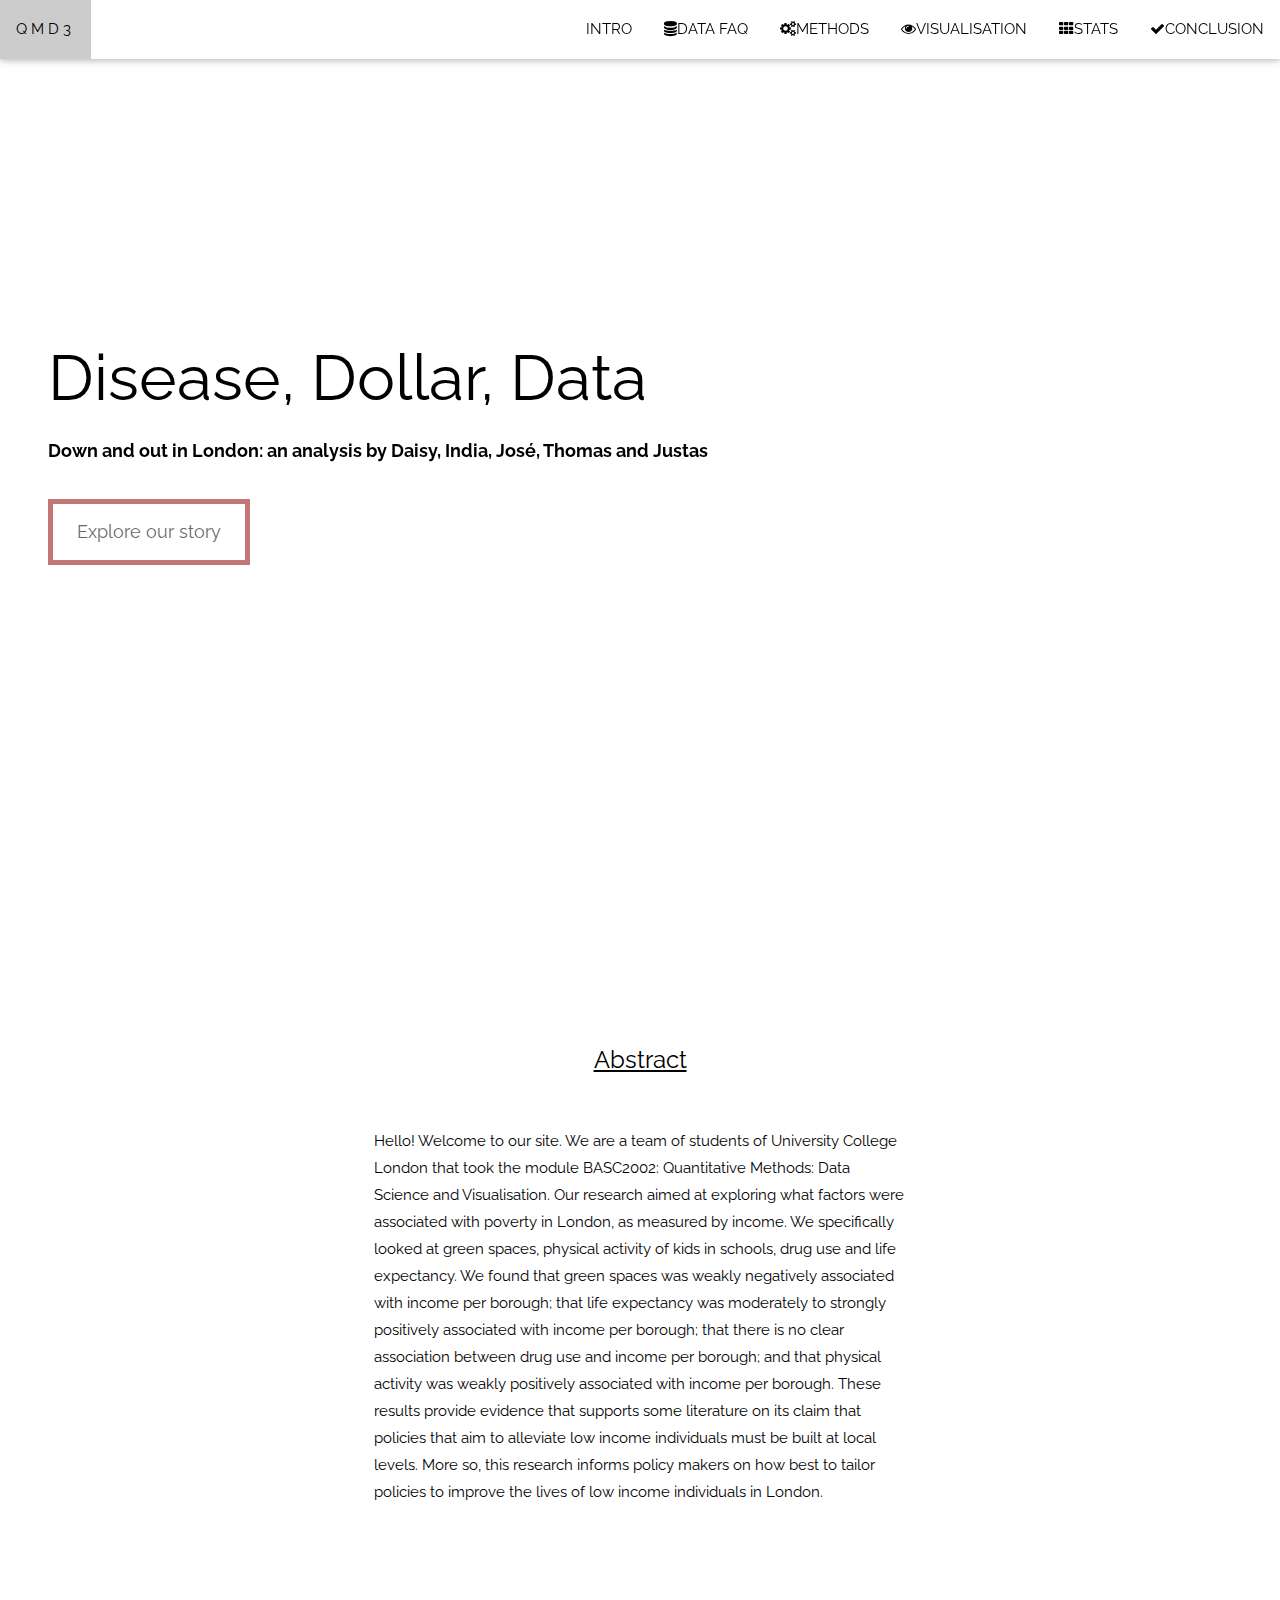
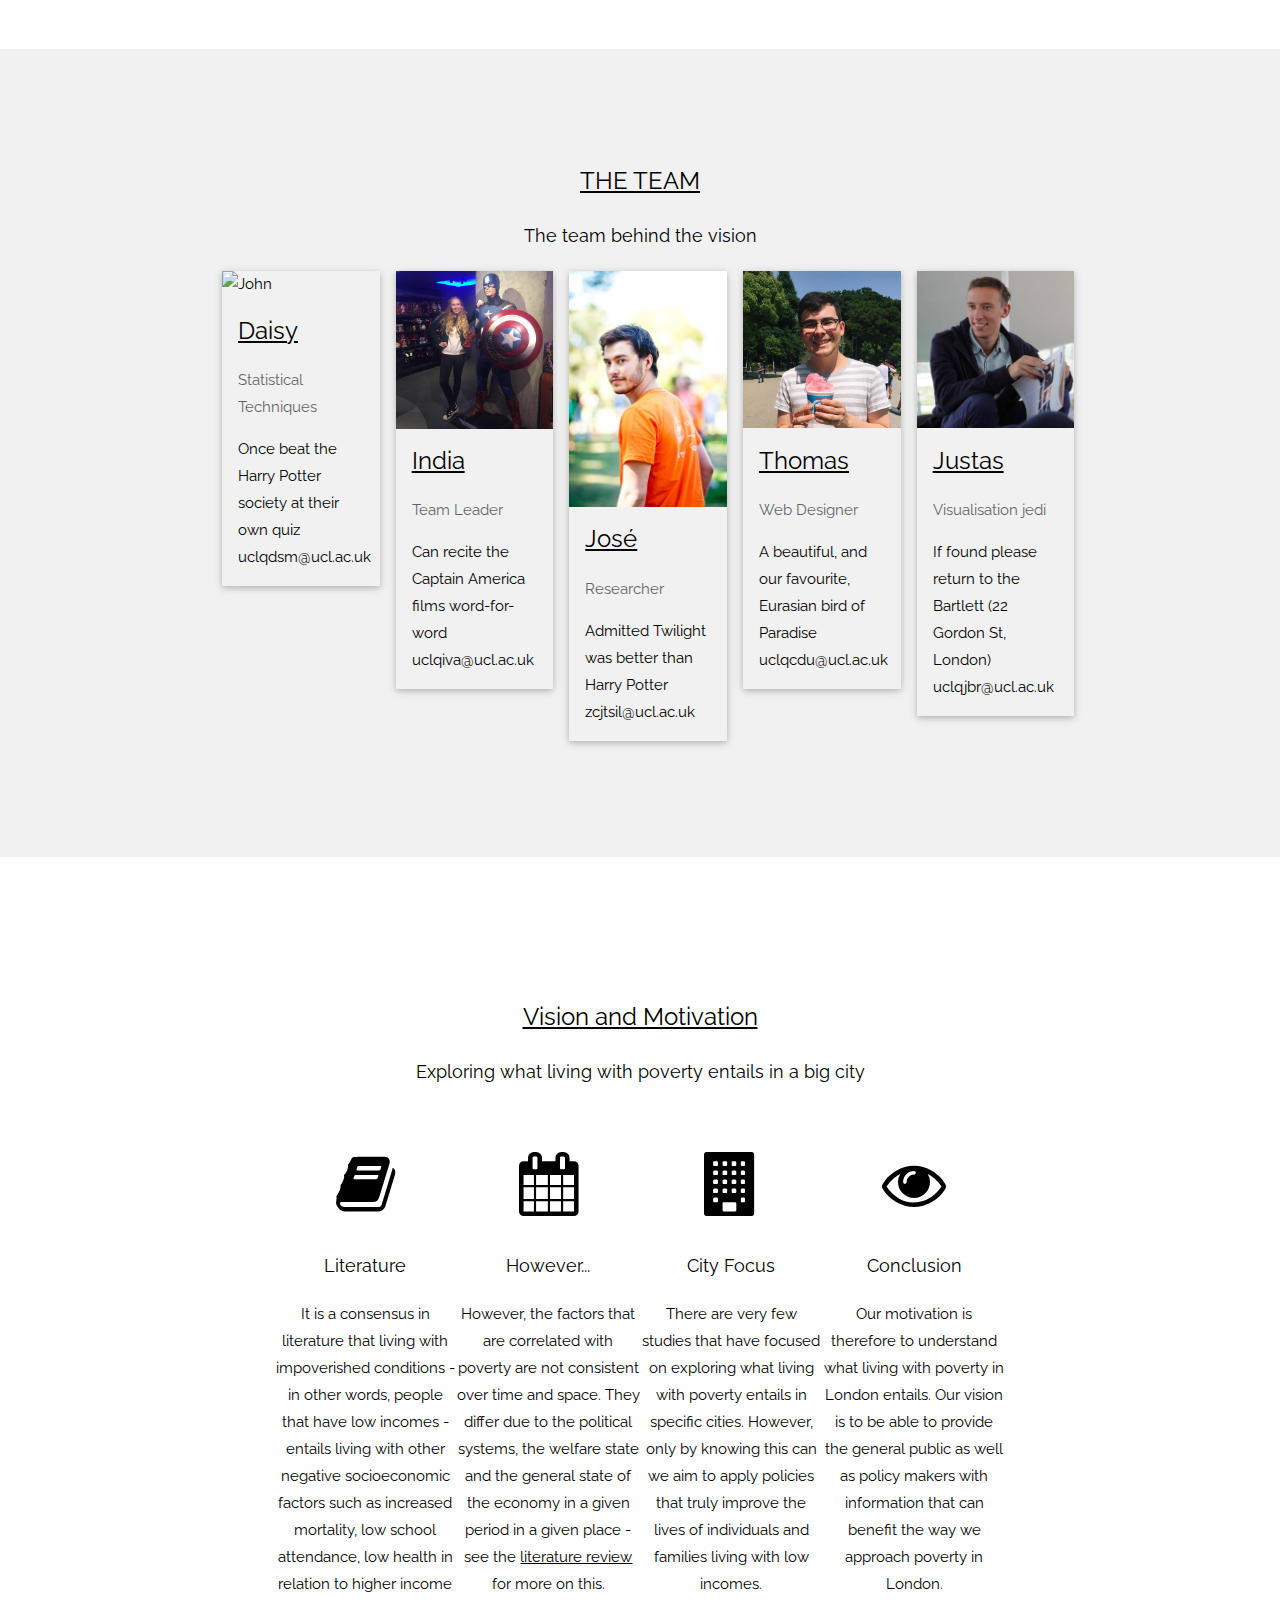
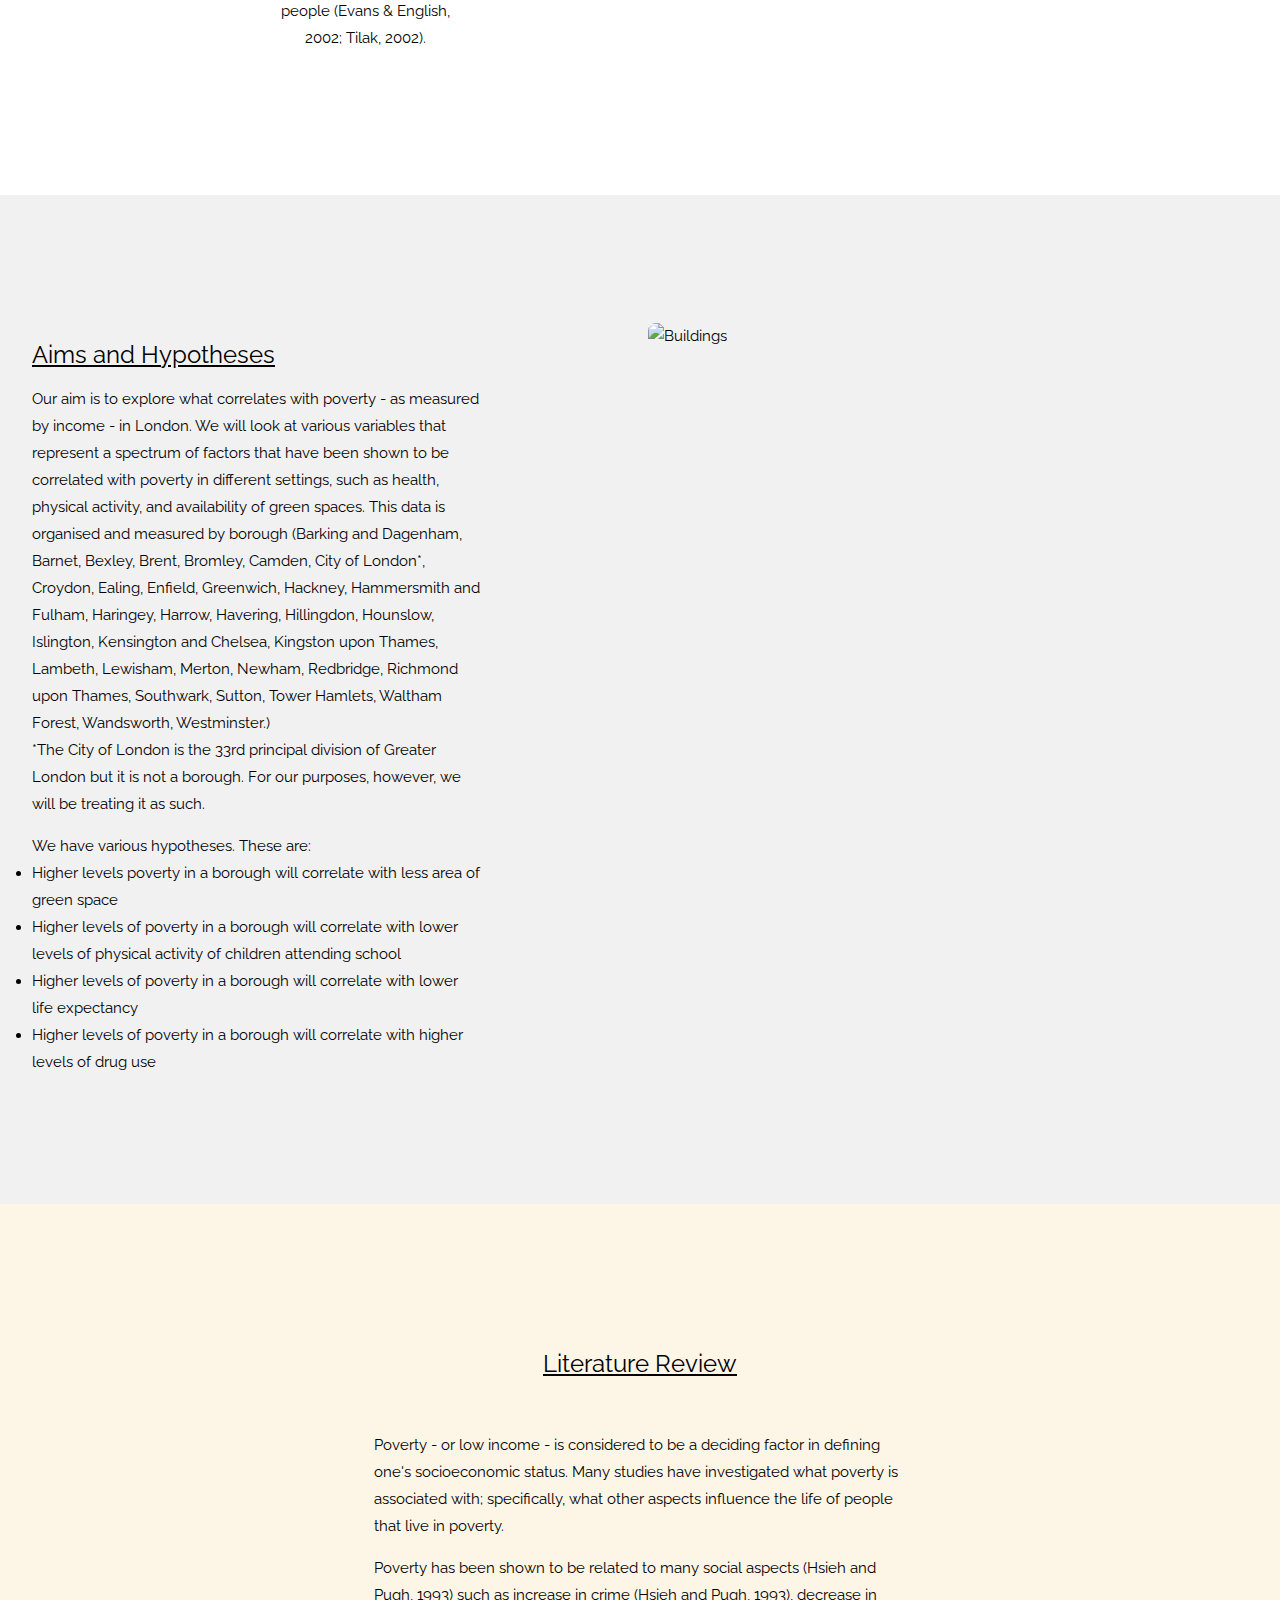
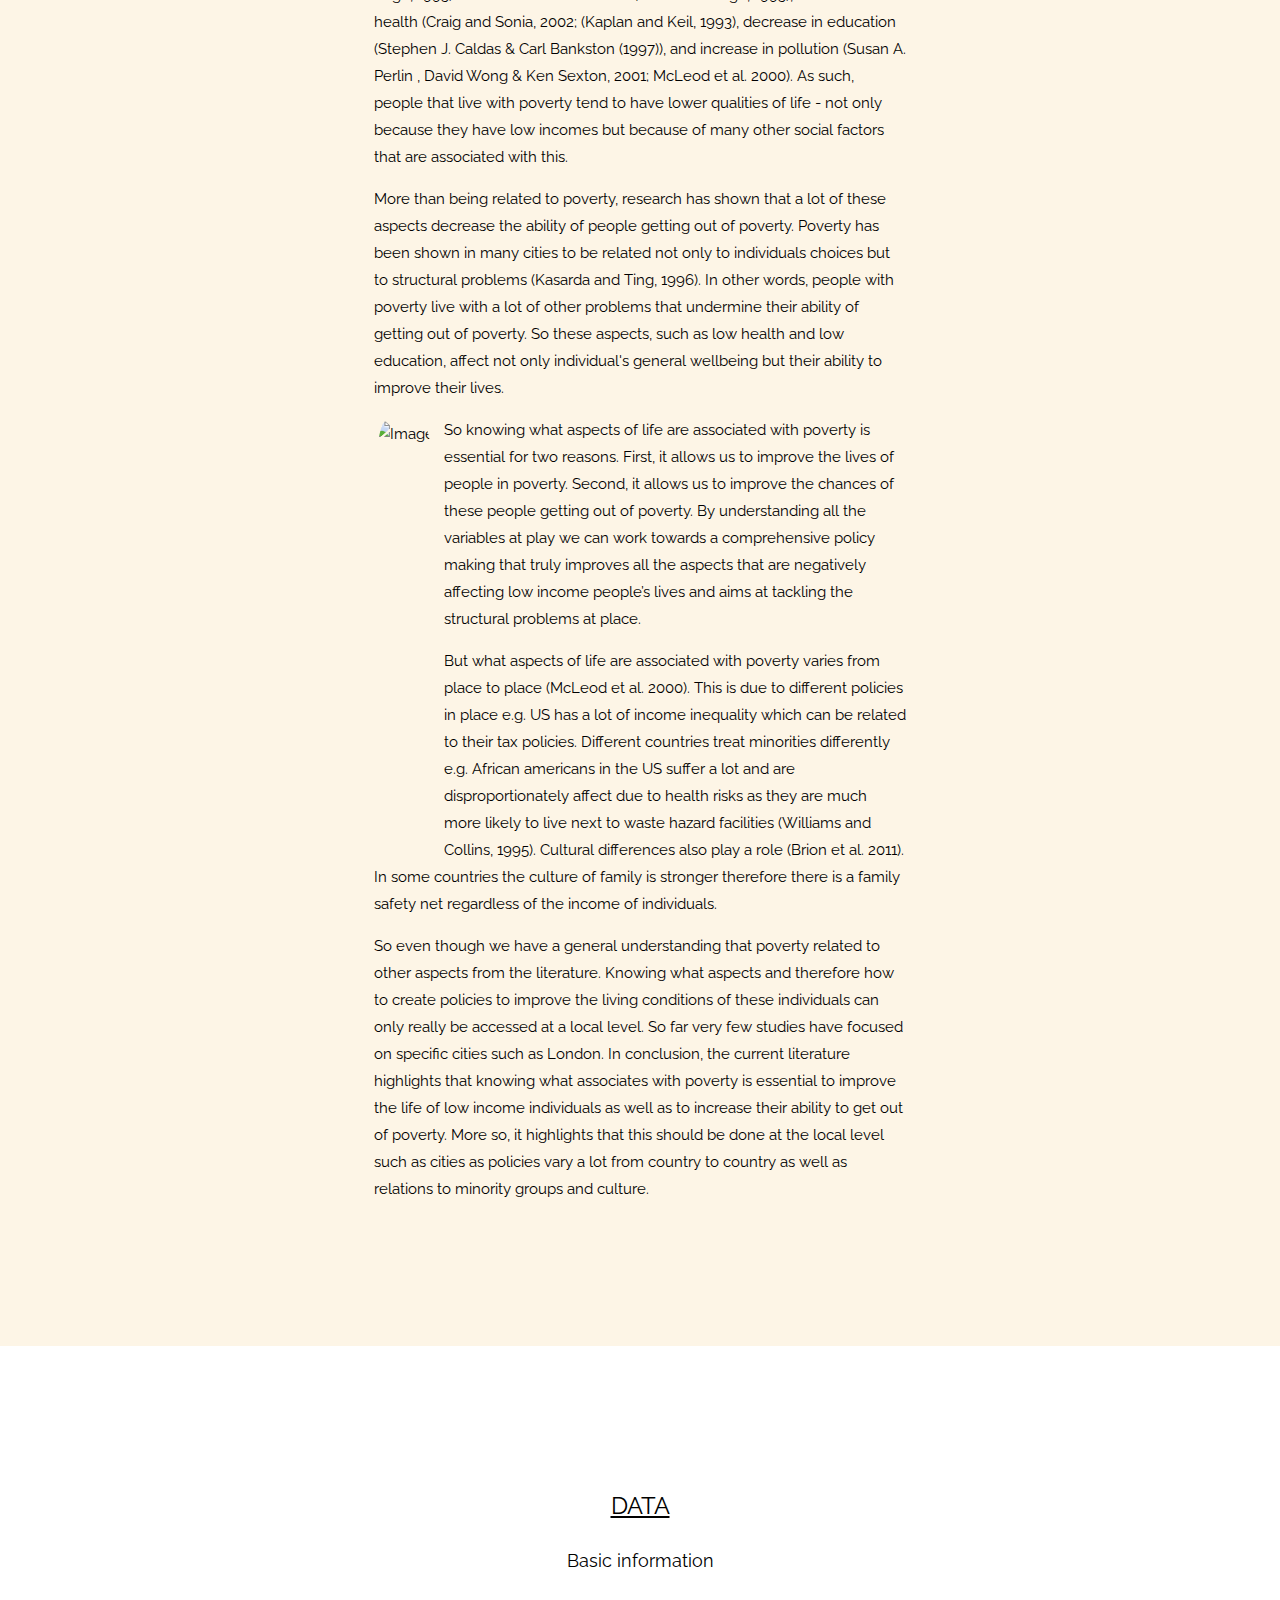
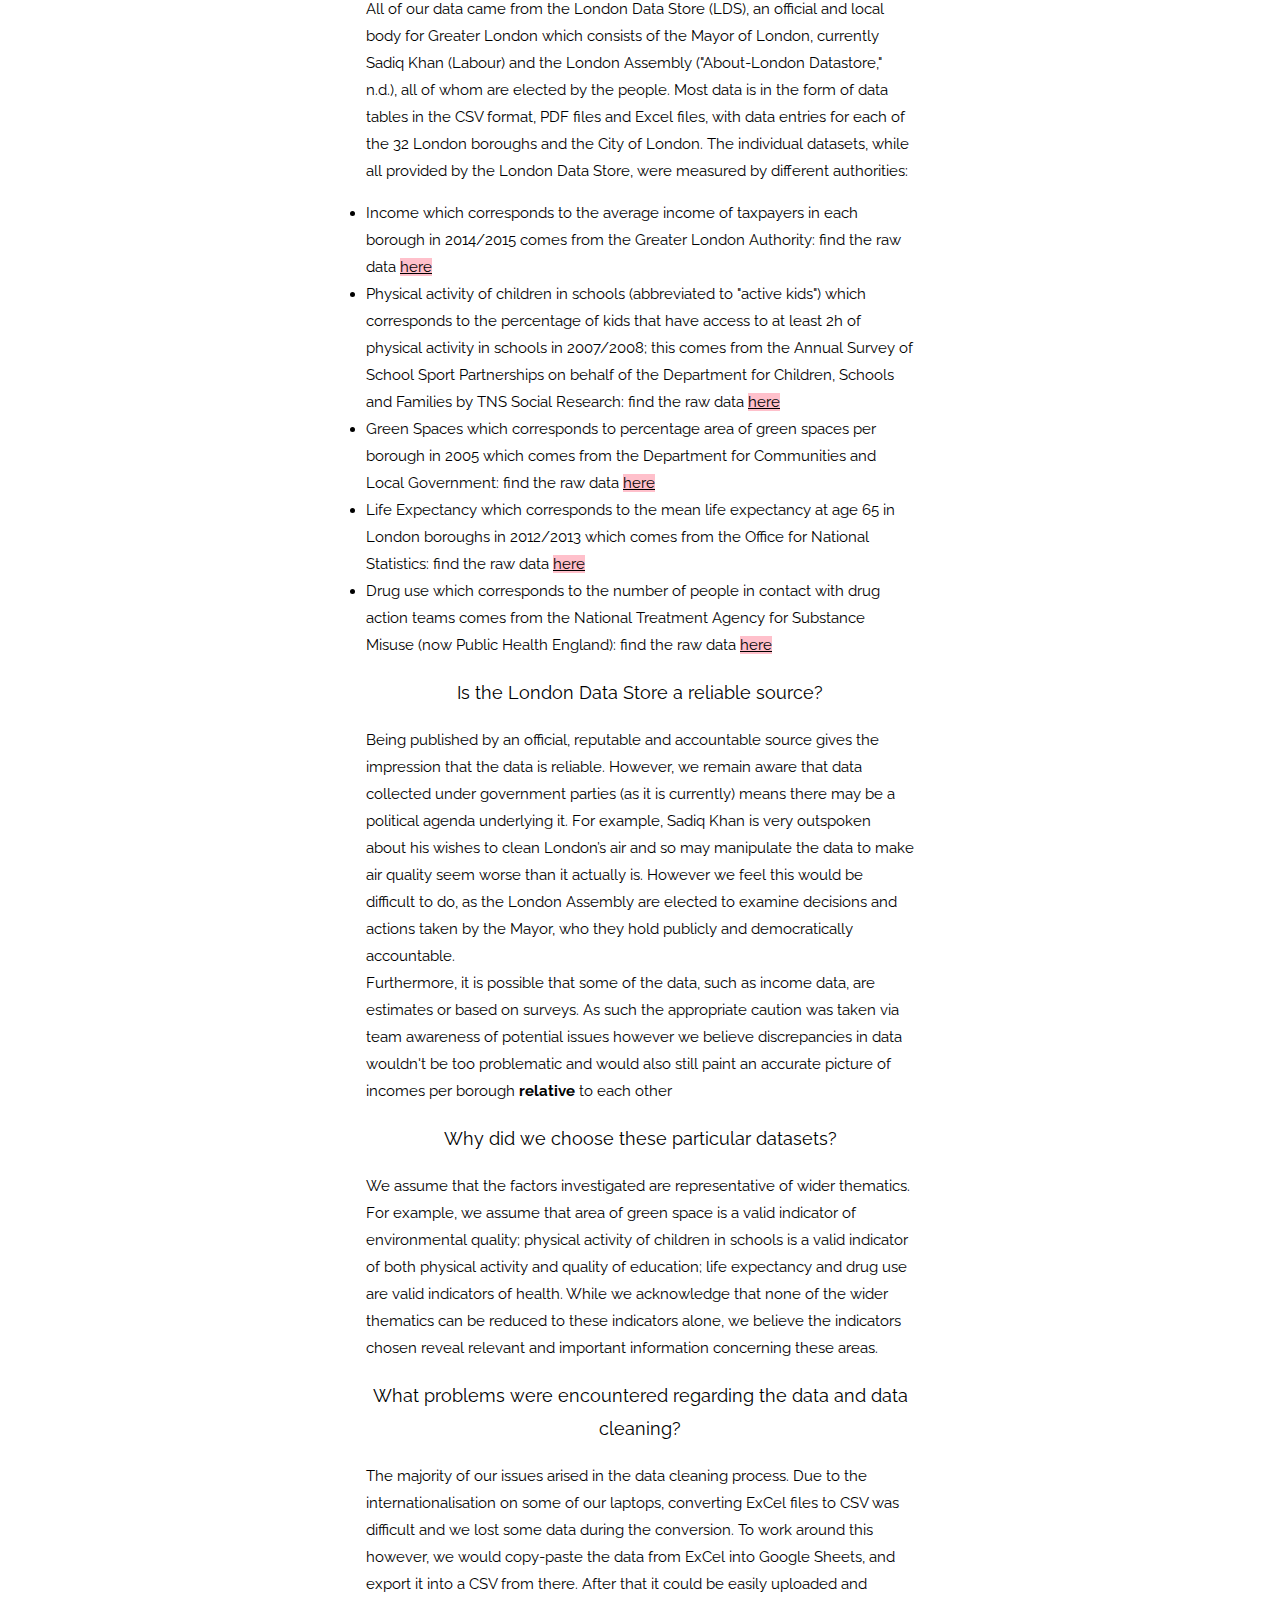
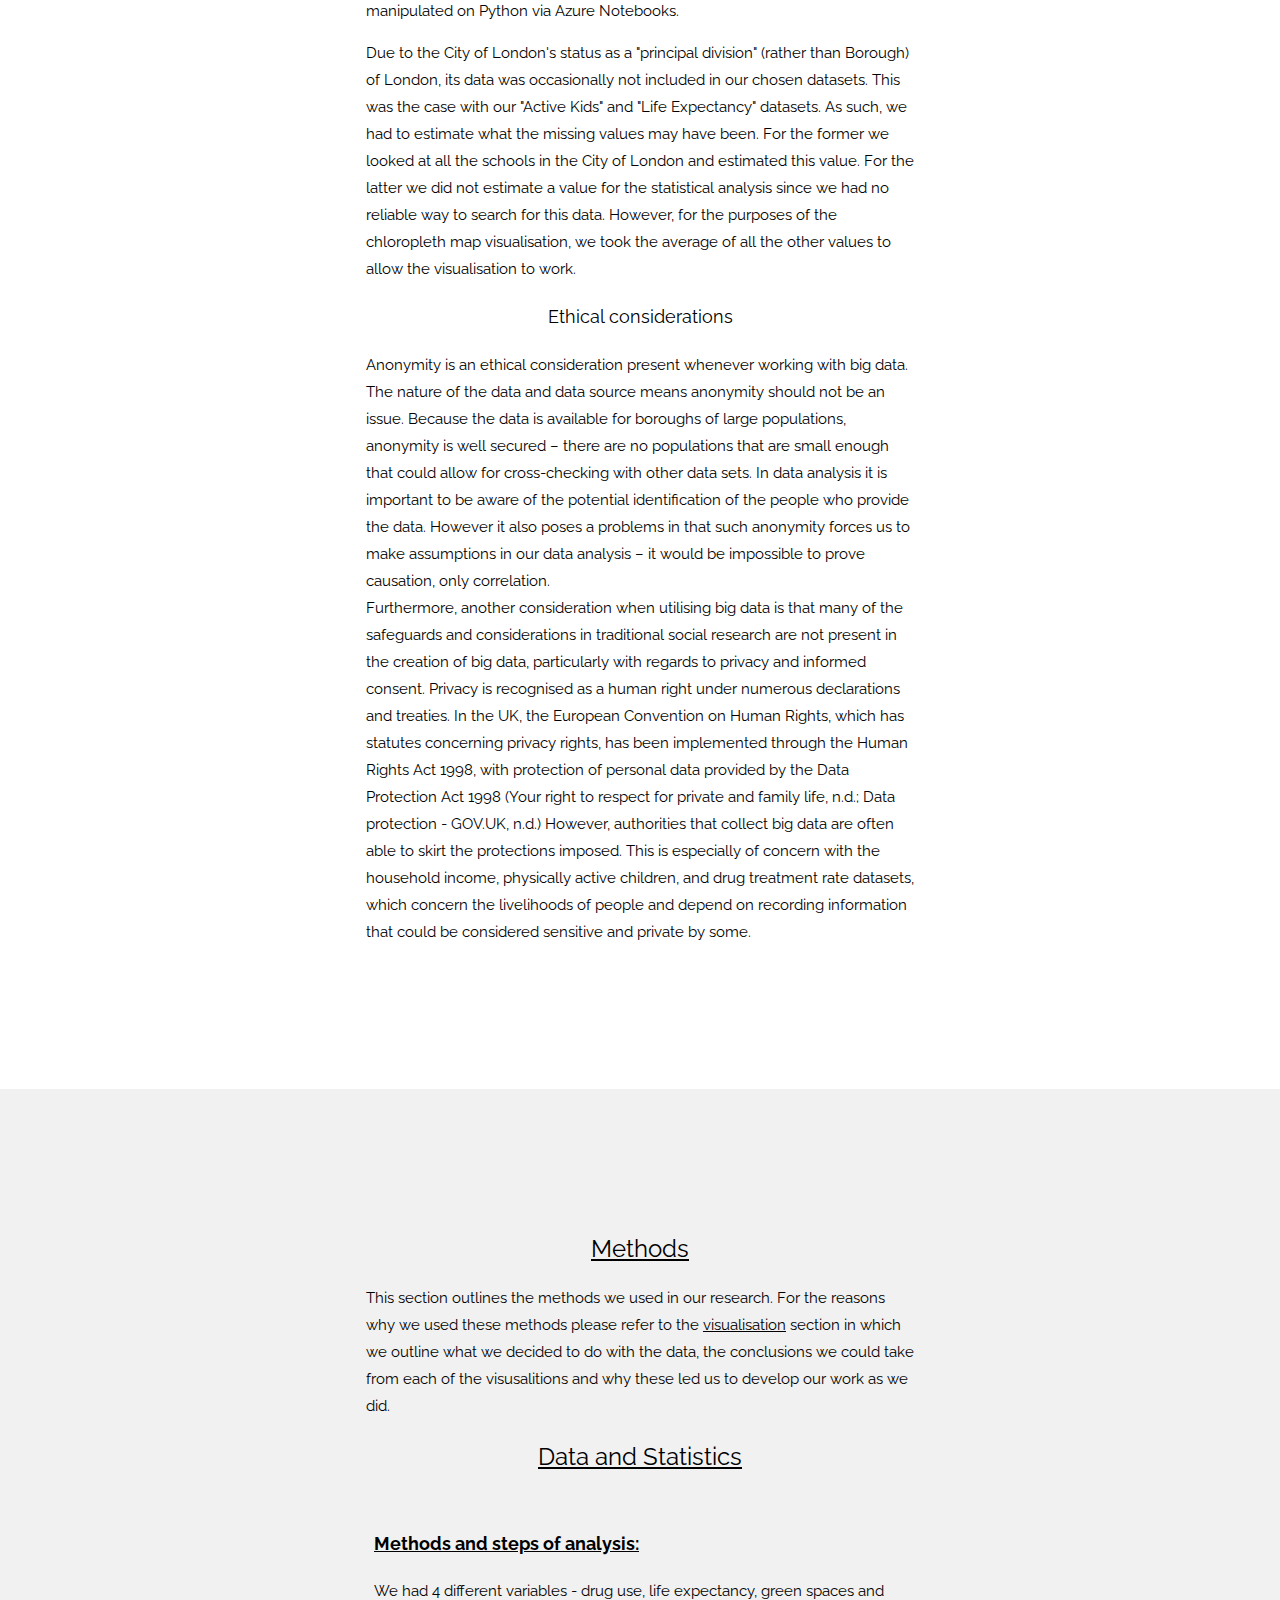
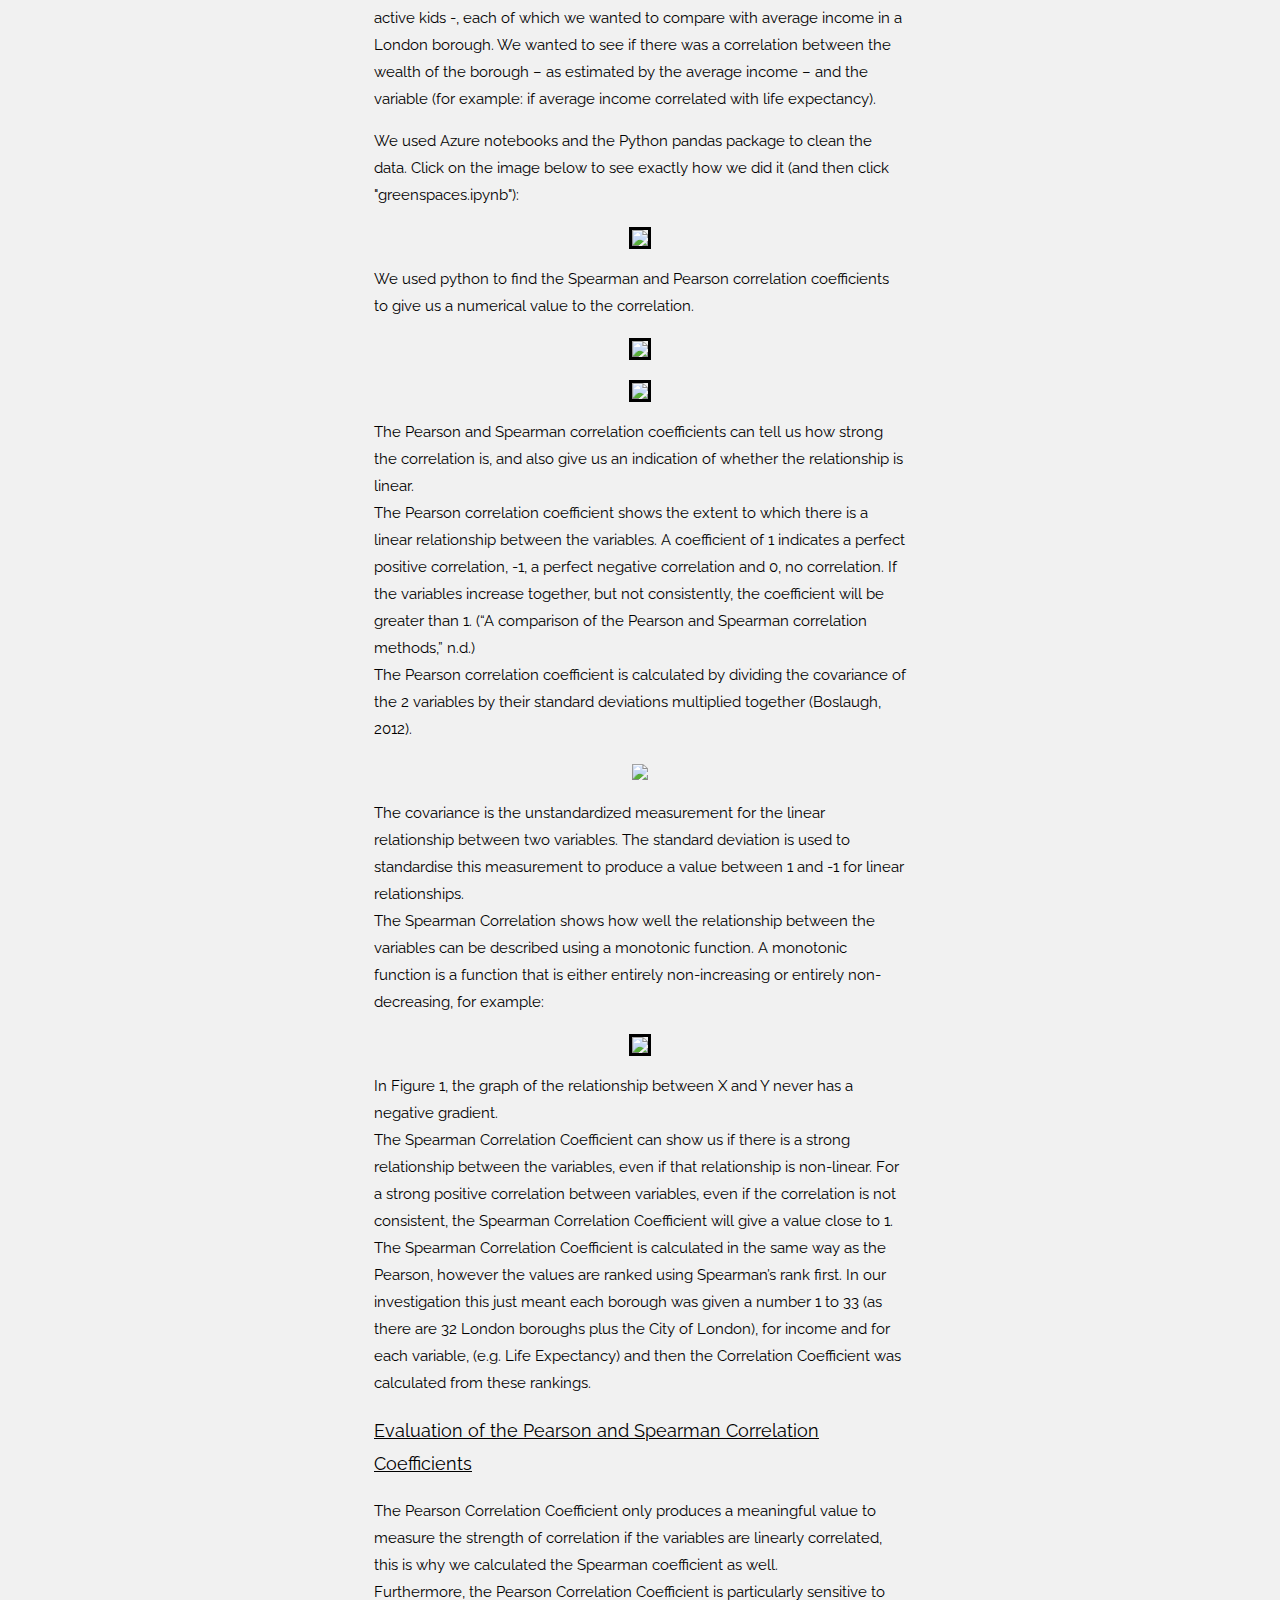
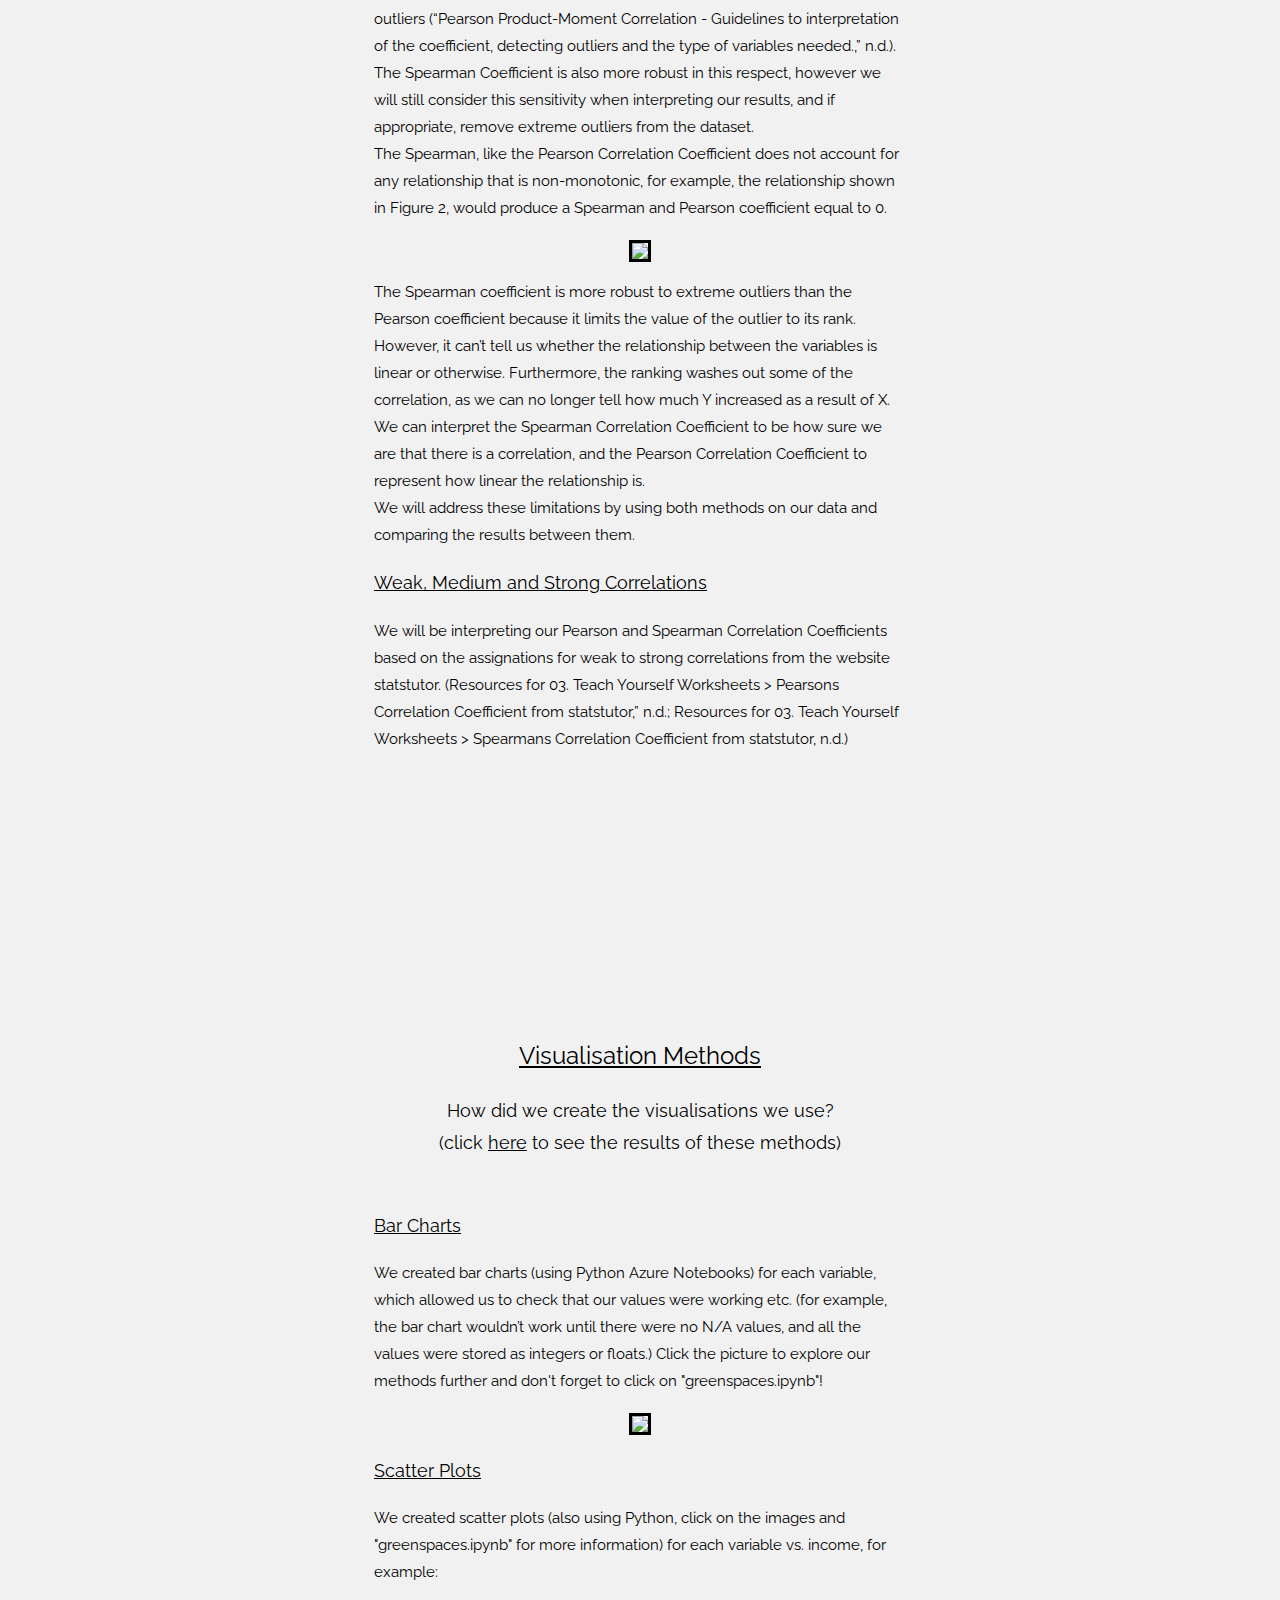
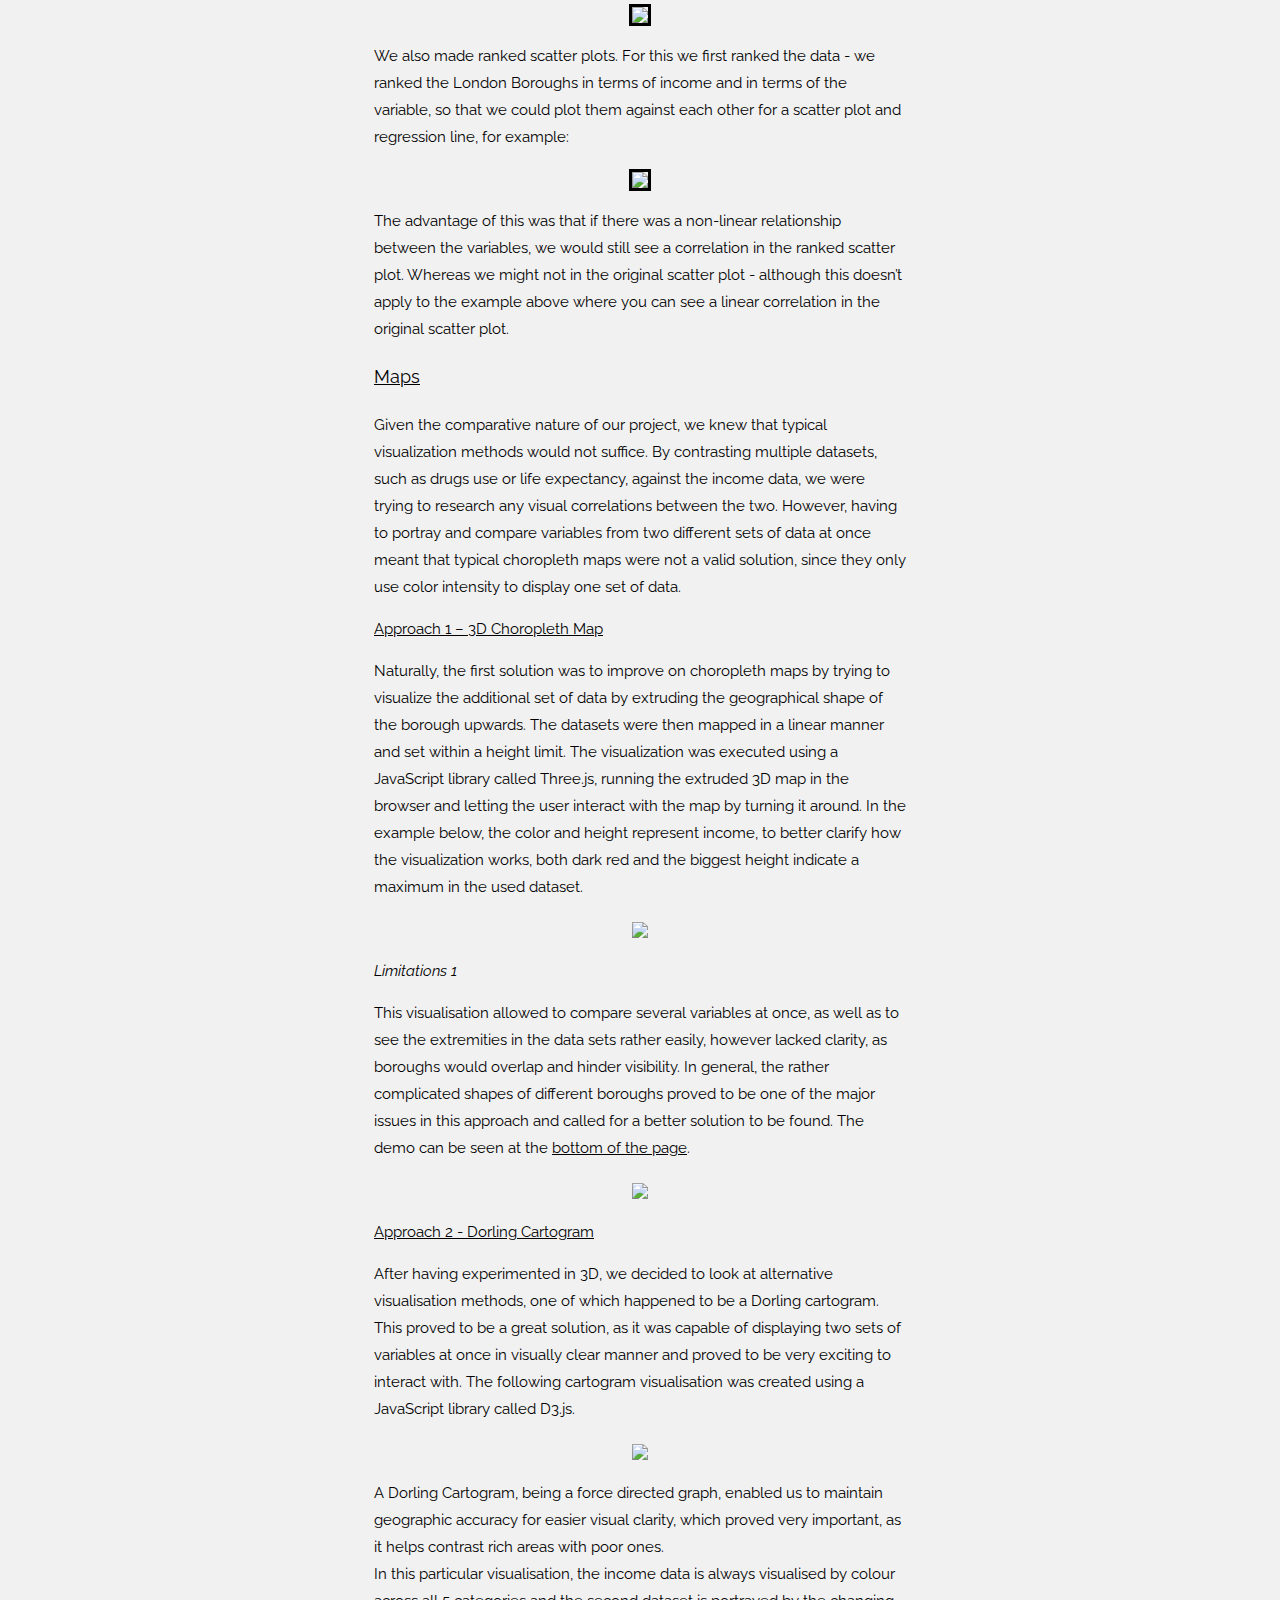
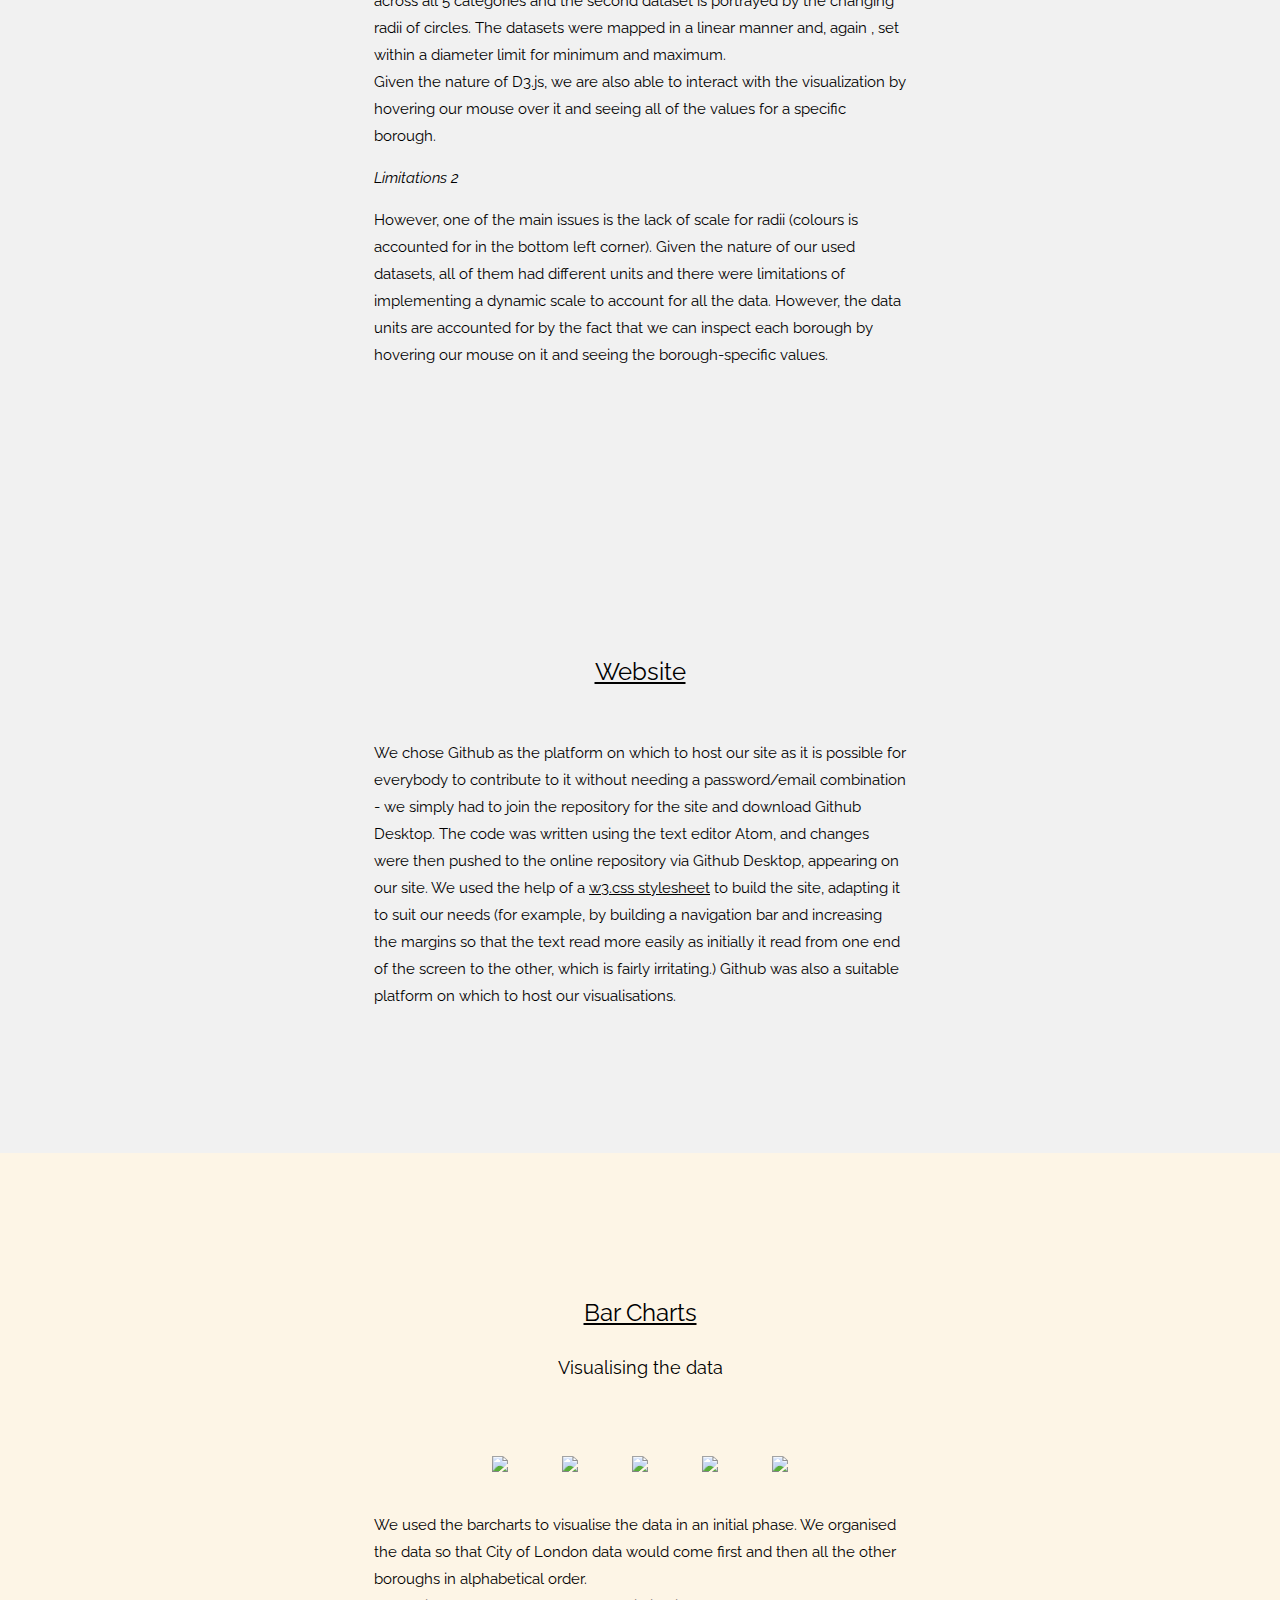
==== commit 13edd508: "bla" ====
--- a/index.html
+++ b/index.html
@@ -593,16 +593,16 @@
     <div class="w3-row-padding" style="margin-top:32px">
       <p class="w3-large text_again">Bar Charts</p>
 
-    <p class="text">We created bar charts (using Python Azure Notebooks) for each variable, which allowed us to check that our values were working etc. (for example, the bar chart wouldn’t work until there were no N/A values, and all the values were stored as integers or floats.)
-
-</p>
-<p class="w3-center"> <img src="https://lh4.googleusercontent.com/-yWJATA-tavP7-IUevhoo2AG-yo_ASay828x4Bbr8sFcJnp8lJzMdfPSy_2Coup4uwDUjkCKlVfKNrl3GpOo3Sw1UyVjV2pD2SAZlL247A2zc0iuUrl75xMmZXcW9hi50HpGXjKa" style="border:solid"></p>
+    <p class="text">We created bar charts (using Python Azure Notebooks) for each variable, which allowed us to check that our values were working etc. (for example, the bar chart wouldn’t work until there were no N/A values, and all the values were stored as integers or floats.) Click the picture to explore our methods further and don't forget to click on "greenspaces.ipynb"!
+
+</p>
+<p class="w3-center">  <a href="https://secondtryqm-indiaabbott.notebooks.azure.com/nb/notebooks/greenspaces.ipynb"><img src="https://lh4.googleusercontent.com/-yWJATA-tavP7-IUevhoo2AG-yo_ASay828x4Bbr8sFcJnp8lJzMdfPSy_2Coup4uwDUjkCKlVfKNrl3GpOo3Sw1UyVjV2pD2SAZlL247A2zc0iuUrl75xMmZXcW9hi50HpGXjKa" style="border:solid"></a></p>
 <p class="w3-large text_again">Scatter Plots</p>
-<p class="text">We created scatter plots (also using Python) for each variable vs. income, for example:</p>
-<p class="w3-center"><img src="https://lh4.googleusercontent.com/jE7XJW7oNuasOrI2BZGUz6mFtNsv-4v_h_gIPrFEAuYjWW1WCP-PrlA0n-XQmN5ej-Onbok47LKBEomtAfTixrbZYtqqlifTdzY7JGlYlaU2aU1Zy7Rx4-kKzdjT_or_gjQwxTs-" style="border:solid"></p>
+<p class="text">We created scatter plots (also using Python, click on the images and "greenspaces.ipynb" for more information) for each variable vs. income, for example:</p>
+<p class="w3-center"> <a href="https://secondtryqm-indiaabbott.notebooks.azure.com/nb/notebooks/greenspaces.ipynb"><img src="https://lh4.googleusercontent.com/jE7XJW7oNuasOrI2BZGUz6mFtNsv-4v_h_gIPrFEAuYjWW1WCP-PrlA0n-XQmN5ej-Onbok47LKBEomtAfTixrbZYtqqlifTdzY7JGlYlaU2aU1Zy7Rx4-kKzdjT_or_gjQwxTs-" style="border:solid"></a></p>
 <p class="text">We also made ranked scatter plots. For this we first ranked the data - we ranked the London Boroughs in terms of income and in terms of the variable, so that we could plot them against each other for a scatter plot and regression line, for example:
 </p>
-<p class="w3-center"><img src="https://lh4.googleusercontent.com/_zUO2KYSkli0Ww7esZkgVPOxKqPvBkNp11frYeD1oNmKMceaMe7Pkz9Q7V5s8SQ4C8ei17IKvzQkkYVXJa12BOz_i_Xv4XNj4yriVTZgPP5DnPiJR9c_v-BOmZh2o8DjNaaN9OmU" style="border:solid"></p>
+<p class="w3-center"> <a href="https://secondtryqm-indiaabbott.notebooks.azure.com/nb/notebooks/greenspaces.ipynb"><img src="https://lh4.googleusercontent.com/_zUO2KYSkli0Ww7esZkgVPOxKqPvBkNp11frYeD1oNmKMceaMe7Pkz9Q7V5s8SQ4C8ei17IKvzQkkYVXJa12BOz_i_Xv4XNj4yriVTZgPP5DnPiJR9c_v-BOmZh2o8DjNaaN9OmU" style="border:solid"></a></p>
 <p class="text">The advantage of this was that if there was a non-linear relationship between the variables, we would still see a correlation in the ranked scatter plot. Whereas we might not in the original scatter plot - although this doesn’t apply to the example above where you can see a linear correlation in the original scatter plot.
 </p>
 <p class="w3-large text_again">Maps</p>
@@ -629,12 +629,12 @@
 
 <h3 class="w3-center">Website</h3>
     <div class="w3-row-padding" style="margin-top:32px">
-    <p class="text">We chose Github as the platform on which to host our site as it is possible for everybody to contribute to it without needing a password/email combination - we simply had to join the repository for the site and download Github Desktop. The code was written using the text editor Atom, and changes were then pushed to the online repository via Github Desktop, appearing on our site. We used the help of a w3.css stylesheet to build the site, adapting it to suit our needs (for example, by building a navigation bar and increasing the margins so that the text read more easily as initially it read from one end of the screen to the other, which is fairly irritating.) Github was also a suitable platform on which to host our visualisations.
+    <p class="text">We chose Github as the platform on which to host our site as it is possible for everybody to contribute to it without needing a password/email combination - we simply had to join the repository for the site and download Github Desktop. The code was written using the text editor Atom, and changes were then pushed to the online repository via Github Desktop, appearing on our site. We used the help of a <a href="https://www.w3schools.com/w3css/4/w3.css">w3.css stylesheet</a> to build the site, adapting it to suit our needs (for example, by building a navigation bar and increasing the margins so that the text read more easily as initially it read from one end of the screen to the other, which is fairly irritating.) Github was also a suitable platform on which to host our visualisations.
 </p>
 
 </div></div>
 
-<div class="w3-container" style="padding:128px 16px" id="datavis">
+<div class="w3-container w3-sand" style="padding:128px 16px" id="datavis">
 
 <h3 class="w3-center">Bar Charts</h3>
 <p class="w3-center w3-large">Visualising the data</p>
@@ -652,7 +652,7 @@
 
 </div></div>
 
-<div class="w3-container w3-sand" style="padding:128px 16px" id="scatter">
+<div class="w3-container" style="padding:128px 16px" id="scatter">
 
 <h3 class="w3-center">Scatter Plots</h3>
     <div class="w3-row-padding" style="margin-top:32px">
@@ -864,25 +864,25 @@
           .anchor("bottom").add(pv.Label)
             .text(function(d) cats[cats.length-this.index-1]);
 
-        vis.add(pv.Dot)
-          .data(nodes)
-          .left(function(d) d.x)
-          .top(function(d) d.y)
-          .radius(function(d) d.r)
-          .fillStyle(function(d) col(borough_stats2[d.code].income))
-          .strokeStyle(null)
-          .title(function(d) borough_stats2[d.code].name + "\nIncome: £" +borough_stats2[d.code].income+
-          "\nLife Exp. at 65: "+borough_stats2[d.code].life+
-          "\nGreen Spaces: "+borough_stats2[d.code].green+
-          "\nActive Kids: "+borough_stats2[d.code].kids+
-          "\nDrug Contact: "+borough_stats2[d.code].drugs)// + borough_stats2[d.code].obese[borough_stats2.yearIdx(year)] + "%"
-          .add(pv.Label)
-          .text(function(d) d.code)
-        //  .textStyle("#fee")
-          .font(function(d)
-           + (2.9 * Math.log(d.r)).toFixed(0) + "px sans-serif")
-          .textAlign("center")
-          .textBaseline("middle");
+            vis.add(pv.Dot)
+                .data(nodes)
+                .left(function(d) d.x)
+                .top(function(d) d.y)
+                .radius(function(d) d.r)
+                .fillStyle(function(d) col(borough_stats2[d.code].income))
+                .strokeStyle(null)
+                .title(function(d) borough_stats2[d.code].name + "\nIncome: £" +borough_stats2[d.code].income+
+                "\nLife Expectancy at 65: "+borough_stats2[d.code].life+" years"+
+                "\nGreen Spaces: "+borough_stats2[d.code].green+" meters sq. / 1000 res."+
+                "\nActive Kids: "+borough_stats2[d.code].kids+"%"+
+                "\nDrug Contact: "+borough_stats2[d.code].drugs+"%")// + borough_stats2[d.code].obese[borough_stats2.yearIdx(year)] + "%"
+                .add(pv.Label)
+                .text(function(d) d.code)
+              //  .textStyle("#fee")
+                .font(function(d)
+                 + (2.9 * Math.log(d.r)).toFixed(0) + "px sans-serif")
+                .textAlign("center")
+                .textBaseline("middle");
 
 
 
@@ -923,23 +923,29 @@
     </div>
   </div>
 
-  <div style="border: 0px solid blue; margin-left: 60%; margin-right: 5%">
-
-    <h1>Reimagining visualising income</h1>
-    <h3>A Dorling Cartogram</h3>
-    <p>
-      Following on our analysis, we thought how we could to present the data and the association between the variables in a better way and in relation to the physical space they are in. We therefore wondered how best to create a map that would show this. All
-       maps put forward and argument and representing various variables and relations means that some aspects will be distorted. We decided that a dorling cartogram was the best way to present our data and its associations. These cartograms distort the
-       physical boundaries between boroughs, however, by doing so they allow us to focus on how the variables change from borough to borough as well as how they relate to income.  </p>
-</div>
-    <h3 style="margin-left:35px">Comparing Income Against Other Data</h3>
-    <div style:"border: 0px solid blue; margin-right: 40%; margin-left: 5%">
-    <p class="text_justas" style:"padding-right:60px">
-      The dorling cartogram here presented shows the various variables looked at. When one clicks on a variable, the diameters of each circle - that represent a borough - are proportional to the value of that variable in that borough. So, for example, a borough
-      with a bigger circle for drug use will have a higher value of drug use. More so, the colour of each circle represents the level of income in that borough (see the description of the colours on the left hand side of the picture). If puts the computer
-      mouse on a circle, the values of all variables for that borough will also show.</p>
+
+  <div style=" border: 0px solid blue">
+    <h2>Reimagining visualising income</h2>
+    <div style=" border: 0px solid red;margin-left:auto; margin-right:0">
+
+
+      <h3>A Dorling Cartogram</h3>
+      <p>
+        Following our analysis, we thought about how we could present the data and the association between the variables in a better way, and relate it to the physical space they are in. We therefore wondered how best to create a map that would show this. All
+        maps put forward differing representations of various variables, meaning that some aspects will be distorted. We decided that a Dorling cartogram was the best way to present our data and its associations. These cartograms distort the
+        physical boundaries between boroughs. However, by doing so they allow us to focus on how the variables change from borough to borough as well as how they relate to income.
+      </p>
+    </div>
+
+    <div style=" border: 0px solid red">
+      <h3>Comparing Income Against Other Data</h3>
+      <p>
+        The Dorling cartogram presented here shows the various variables investigated. When one clicks on a variable, the diameters of each circle - that represent a borough - are proportional to the value of that variable in that borough. So, for example, a borough
+        with a bigger circle for drug use will have a higher value of drug use. More so, the colour of each circle represents the level of income in that borough (see the description of the colours on the left hand side of the picture). If one puts their computer
+        mouse on a circle, the values of <i>all</i> variables for that borough will also show.
+      </p>
+    </div>
   </div>
-</div>
 
 
 
@@ -949,7 +955,7 @@
 
 <h3 class="w3-center">Statistical Analysis</h3>
     <div class="w3-row-padding" style="margin-top:32px">
-    <p class="text">To statistically analyse the data, Pearson and Spearman correlation values were calculated.
+    <p class="text">We calculated the Pearson and Spearman correlation coefficients, to get a numerical value to represent the extent of the correlation.
 </p><p class="text">When it comes to the relationship between income and green spaces, it was found that the Person correlation value of this relationship was of -0.2238. The Spearman correlation value found was of -0.0788.
 </p><p class="text">When it comes to the relationship between income and life expectancy, it was found that the Person correlation value of this relationship was of 0.631. The Spearman correlation value found was of 0.486.
 </p><p class="text">When it comes to the relationship between income and physical activity of kids in schools, it was found that the Person correlation value of this relationship was of 0.249. The Spearman correlation value found was of 0.294.
@@ -959,12 +965,12 @@
 
   <div class="w3-container w3-light-grey" style="padding:128px 16px" id="discuss">
 
-<h3 class="w3-center">Discussion</h3>
+<h3 class="w3-center">Discussion of the Results</h3>
     <div class="w3-row-padding" style="margin-top:32px">
-      <p class="text">Our first hypothesis is that higher levels poverty in a borough will correlate with lower levels of green spaces. The Pearson correlation value and the Spearman correlation value found correspond to a weak and very weak negative relationship, respectively. Meaning that there is some evidence that a higher income in a borough is weakly and very weakly associated with less green spaces in that borough. This does not support our hypothesis that higher levels of poverty - or equivalently lower levels of income - correspond to lower levels of green spaces.
-   <br>Our second hypothesis is that higher levels of poverty in a borough will correlate with lower levels of physical activity of kids in schools. The Pearson correlation value and the Spearman correlation value found correspond both to weak positive relationship. Meaning that there is come evidence that a higher income in a borough is weakly associated with higher physical activity of kids in schools in that borough. This does support our hypothesis that higher levels of poverty - or equivalently lower levels of income - correspond to lower levels of physical activity of kids in schools.
-   <br>Our third hypothesis is that higher levels of poverty in a borough will correlate with lower life expectancy. The Pearson correlation value and the Spearman correlation value found correspond to a strong and moderate positive relationship, respectively. Meaning that there is some evidence that a higher income in a borough is strongly and moderately associated with higher life expectancy in that borough. This does support our hypothesis that higher levels of poverty - or equivalently lower levels of income - correspond to lower life expectancy.
-   <br>Our fourth hypothesis is that higher levels of poverty in a borough will correlate with higher levels of drug use. The Pearson correlation value and the Spearman correlation value found correspond to very weak positive and very weak negative negative relationship, respectively. Meaning that there is some evidence that a higher income in a borough is positively and negatively weakly associated with higher drug use in that borough. The lack of consistency provides inconclusive evidence for the existence of a relationship between the two variables. This does not provide evidence to support our hypothesis that higher levels of poverty - or equivalently lower levels of income - correspond to higher levels of drug use.
+      <p class="text">Our first hypothesis is that higher levels poverty in a borough will correlate with lower levels of green spaces. The Pearson correlation value and the Spearman correlation value found correspond to a weak and very weak negative relationship, respectively. Meaning that there is some evidence that a higher income in a borough is weakly and very weakly associated with less green spaces in that borough. This does not support our hypothesis that higher levels of poverty - or equivalently lower levels of income - correspond to lower levels of green spaces.</p>
+   <p class="text">Our second hypothesis is that higher levels of poverty in a borough will correlate with lower levels of physical activity of kids in schools. The Pearson correlation value and the Spearman correlation value found correspond both to weak positive relationship. Meaning that there is come evidence that a higher income in a borough is weakly associated with higher physical activity of kids in schools in that borough. This does support our hypothesis that higher levels of poverty - or equivalently lower levels of income - correspond to lower levels of physical activity of kids in schools.
+   </p><p class="text">Our third hypothesis is that higher levels of poverty in a borough will correlate with lower life expectancy. The Pearson correlation value and the Spearman correlation value found correspond to a strong and moderate positive relationship, respectively. Meaning that there is some evidence that a higher income in a borough is strongly and moderately associated with higher life expectancy in that borough. This does support our hypothesis that higher levels of poverty - or equivalently lower levels of income - correspond to lower life expectancy.
+   </p><p class="text">Our fourth hypothesis is that higher levels of poverty in a borough will correlate with higher levels of drug use. The Pearson correlation value and the Spearman correlation value found correspond to very weak positive and very weak negative negative relationship, respectively. Meaning that there is some evidence that a higher income in a borough is positively and negatively weakly associated with higher drug use in that borough. The lack of consistency provides inconclusive evidence for the existence of a relationship between the two variables. This does not provide evidence to support our hypothesis that higher levels of poverty - or equivalently lower levels of income - correspond to higher levels of drug use.
 </p>
     </div></div>
 
@@ -973,12 +979,12 @@
 <h3 class="w3-center">The Story the Data Tells</h3>
     <div class="w3-row-padding" style="margin-top:32px">
       <p class="text">Research in the literature shows that poverty or in other words lack of income is correlated with a lot of aspects such as health problems, environmental pollution and others. However, research also shows that what relates to poverty changes from place to place. Our research has attempted to explore whether income per borough in London as a measure of poverty is associated to 4 variables that are considered to be relevant indicators of education, environment, physical exercise and health: green spaces, life expectancy, drug use, physical activity in schools.</p>
-  <p class="text">When it comes to the relationship between income and green spaces. The application of statistical measures findings a very weak relationship between these two variables. Interesting though it finds this as a negative relation meaning that lower income boroughts seem to weakly correlated with more green spaces. This is specially interesting as countries like the USA are famous in research for having the opposite relation (See <a href="#litrev">literature review</a> section). This provides further evidence for the rationale behind this study - that associations between poverty and other aspects of life need to be studied at the local level rather than generalised.
+  <p class="text">When it comes to the relationship between income and green spaces. The application of statistical measures finds a very weak relationship between these two variables. Interesting though it finds this as a negative relationship meaning that lower income boroughts seem to weakly correlated with more green spaces. This is particularly interesting as countries like the USA are famous in research for having the opposite relationship (See <a href="#litrev">literature review</a> section). This provides further evidence for the rationale behind this study - that associations between poverty and other aspects of life need to be studied at the local level rather than generalised.
   </p><p class="text">When it comes to the relationship between income and life expectancy. The application of statistical measures finds a moderate to strong positive relationship between income in each borough and life expectancy meaning that boroughts with higher income tend to have higher life expectancy. This is what we expected as it is likely that individuals with higher income will have more access to health services and healthy products throughout their life, living therefore longer in average.</p>
-  <p class="text">When it comes to the relationship between income and drug use. The application of statistical methods suggests no clear relationship between the two variables. This is specially interesting since both this variable and life expectancy can be considered indicators of health. However, they are differently associated to income. This seems to suggest that studies of this kind should be very careful when exploring indicators of more overarching areas and should focus on specific aspects of life as much as possible.</p>
+  <p class="text">When it comes to the relationship between income and drug use. The application of statistical methods suggests no clear relationship between the two variables. This is especially interesting since both this variable and life expectancy can be considered indicators of health. However, they are differently associated to income. This seems to suggest that studies of this kind should be very careful when exploring indicators of more overarching areas and should focus on specific aspects of life as much as possible.</p>
   <p class="text">When it comes to the relationship between income and physical activity of kids in schools. The application of statistical methods suggests a weak positive relationship between the two variables meaning that boroughts with higher levels of income seem to be weakly associated with higher levels of physical activity in children. This is what we expected as it is likely that individuals with higher income will be able to put their children in schools with more funding which are more likely to be able to provide these services.</p>
   <p class="text">Overall, there are some very interesting conclusions that can be taken from this research, that add to the current literature and can inform policy makers on how best to act. First, there are clear differences between relations of variables with income in London than in other places such as the USA. This adds evidence to the claim that motivated this research: that associations with income can only be properly ascertained in case-study analysis. Further, the results here suggest that even indicators of the same aspect can have different relationships to income. Overall, the relation between income and other aspects relevant to the life of individuals seems to be very complex and research should be as specific as possible and avoid generalisations.
-  </p><p class="text">Further studies should keep focusing on specific indicators of various aspects relevant to human life. This specific research seems to suggest that in order to improve the life of low income individuals in London, policy makers should focus on policies that lead to an increase in life expectancy as well as physical activity of kids in schools. A focus on green spaces and drug use while it might improve the life of all citizens in general are not good areas to focus if one pretends to improve the life of low income individuals in comparison to other income groups.</p>
+  </p><p class="text">Further studies should keep focusing on specific indicators of various aspects relevant to human life. This specific research seems to suggest that in order to improve the life of low income individuals in London, policy makers should focus on policies that lead to an increase in life expectancy as well as physical activity of kids in schools. A focus on green spaces and drug use while it might improve the life of all  are not worth focusing on specifically in low income areas.</p>
 
     </div></div>
 <div class="w3-container w3-light-grey" style="padding:128px 16px" id="limitations">
@@ -993,6 +999,10 @@
 </p>
 </div>
 </div>
+</div>
+
+
+
 <!-- Footer -->
 <div class="w3-center w3-black w3-padding-64" id="biblio">
 <p>To view our bibliography, please click <a href="https://docs.google.com/document/d/1HUcIRiyAdvr0ybZeVlgzszQ1a3BlYQejmSnQDd4YX88/edit?usp=sharing">here</a></p>
@@ -1003,7 +1013,7 @@
 
 <!-- at the very bottom -->
 <div>
-<h3 class="w3-center" id="gift">gift</h3>
+<h3 class="w3-center" id="gift">a demo of an alternate visualisation</h3>
 
   <div id="canvas123">
     <script src="https://cdnjs.cloudflare.com/ajax/libs/three.js/88/three.js"></script>
@@ -1012,6 +1022,14 @@
   </div>
 </div>
 
+
+
+
+
+<!-- at the very bottom -->
+
+
+
 <!-- <div class="w3-container w3-light-grey">
 
 
@@ -1020,8 +1038,6 @@
     <div class="w3-row-padding" style="margin-top:32px"> -->
 
 
-
-</div></div>
 
 <!-- Add Google Maps -->
 <script>
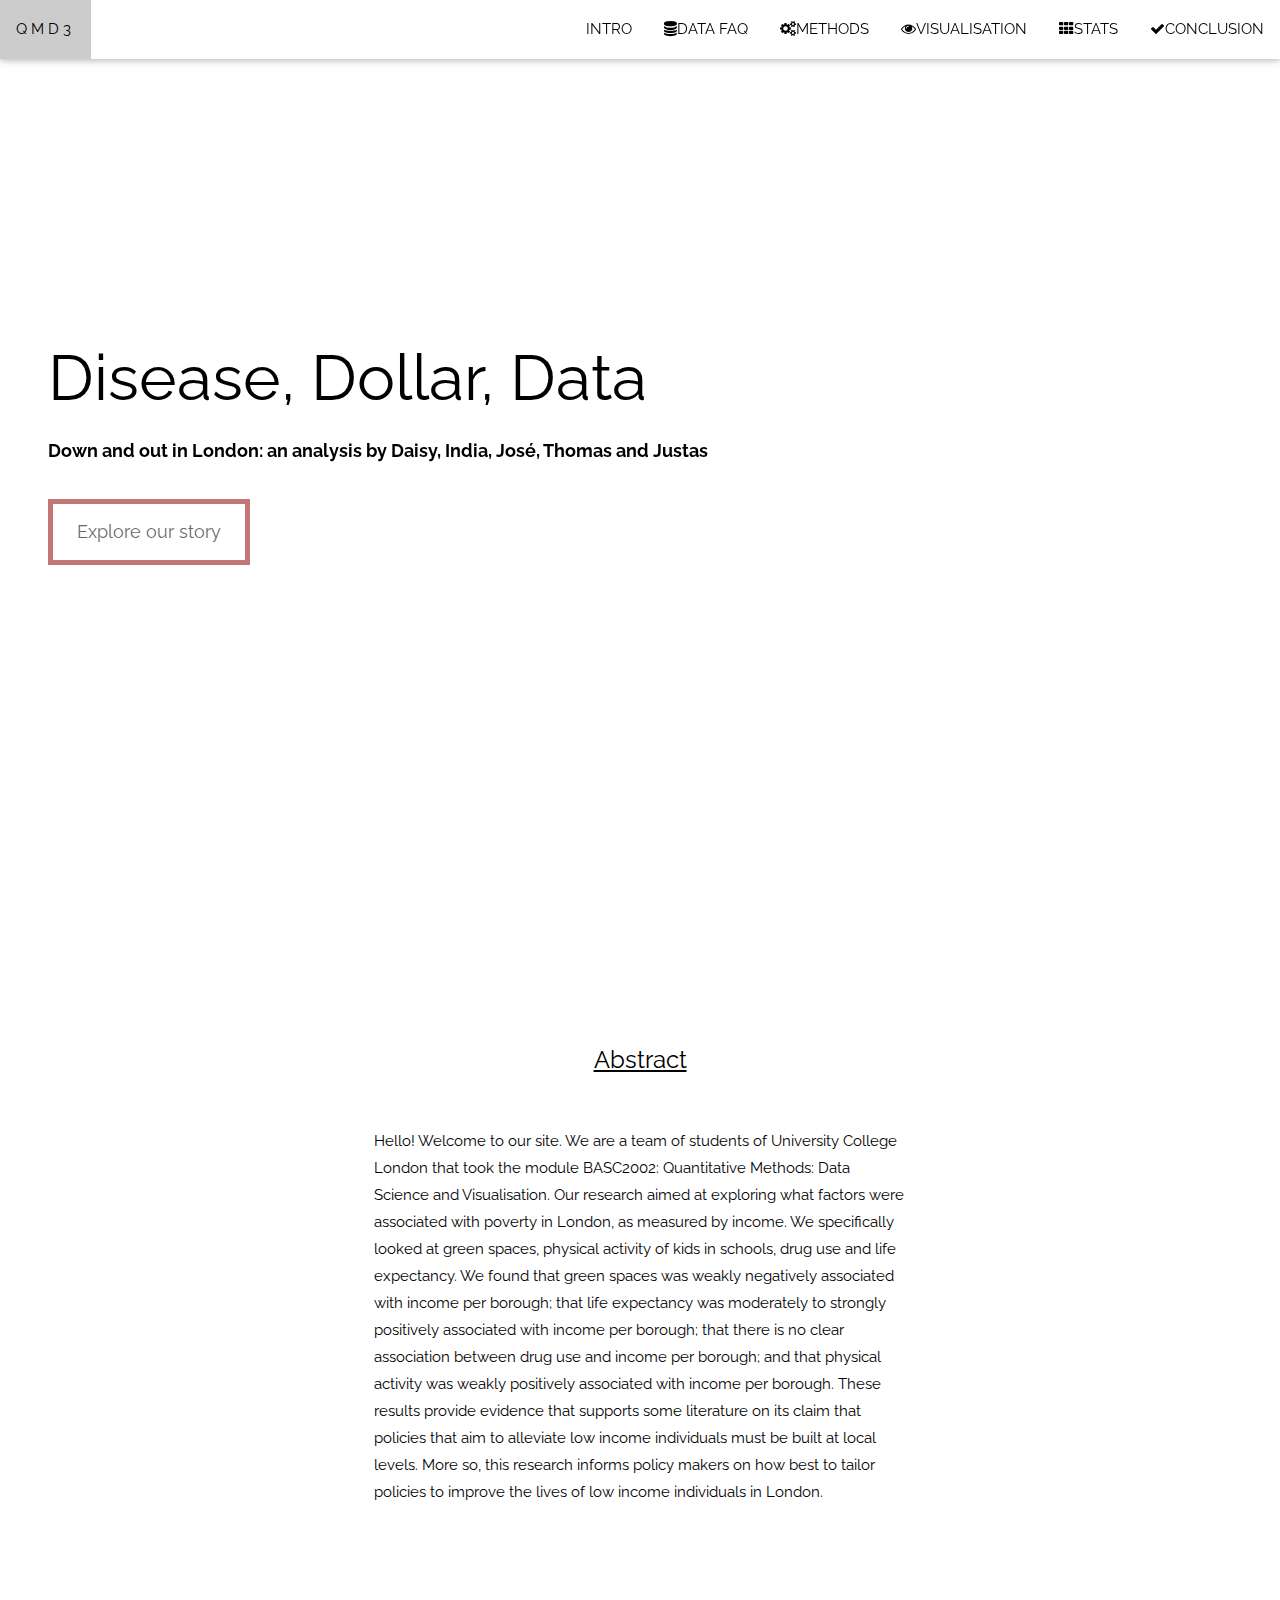
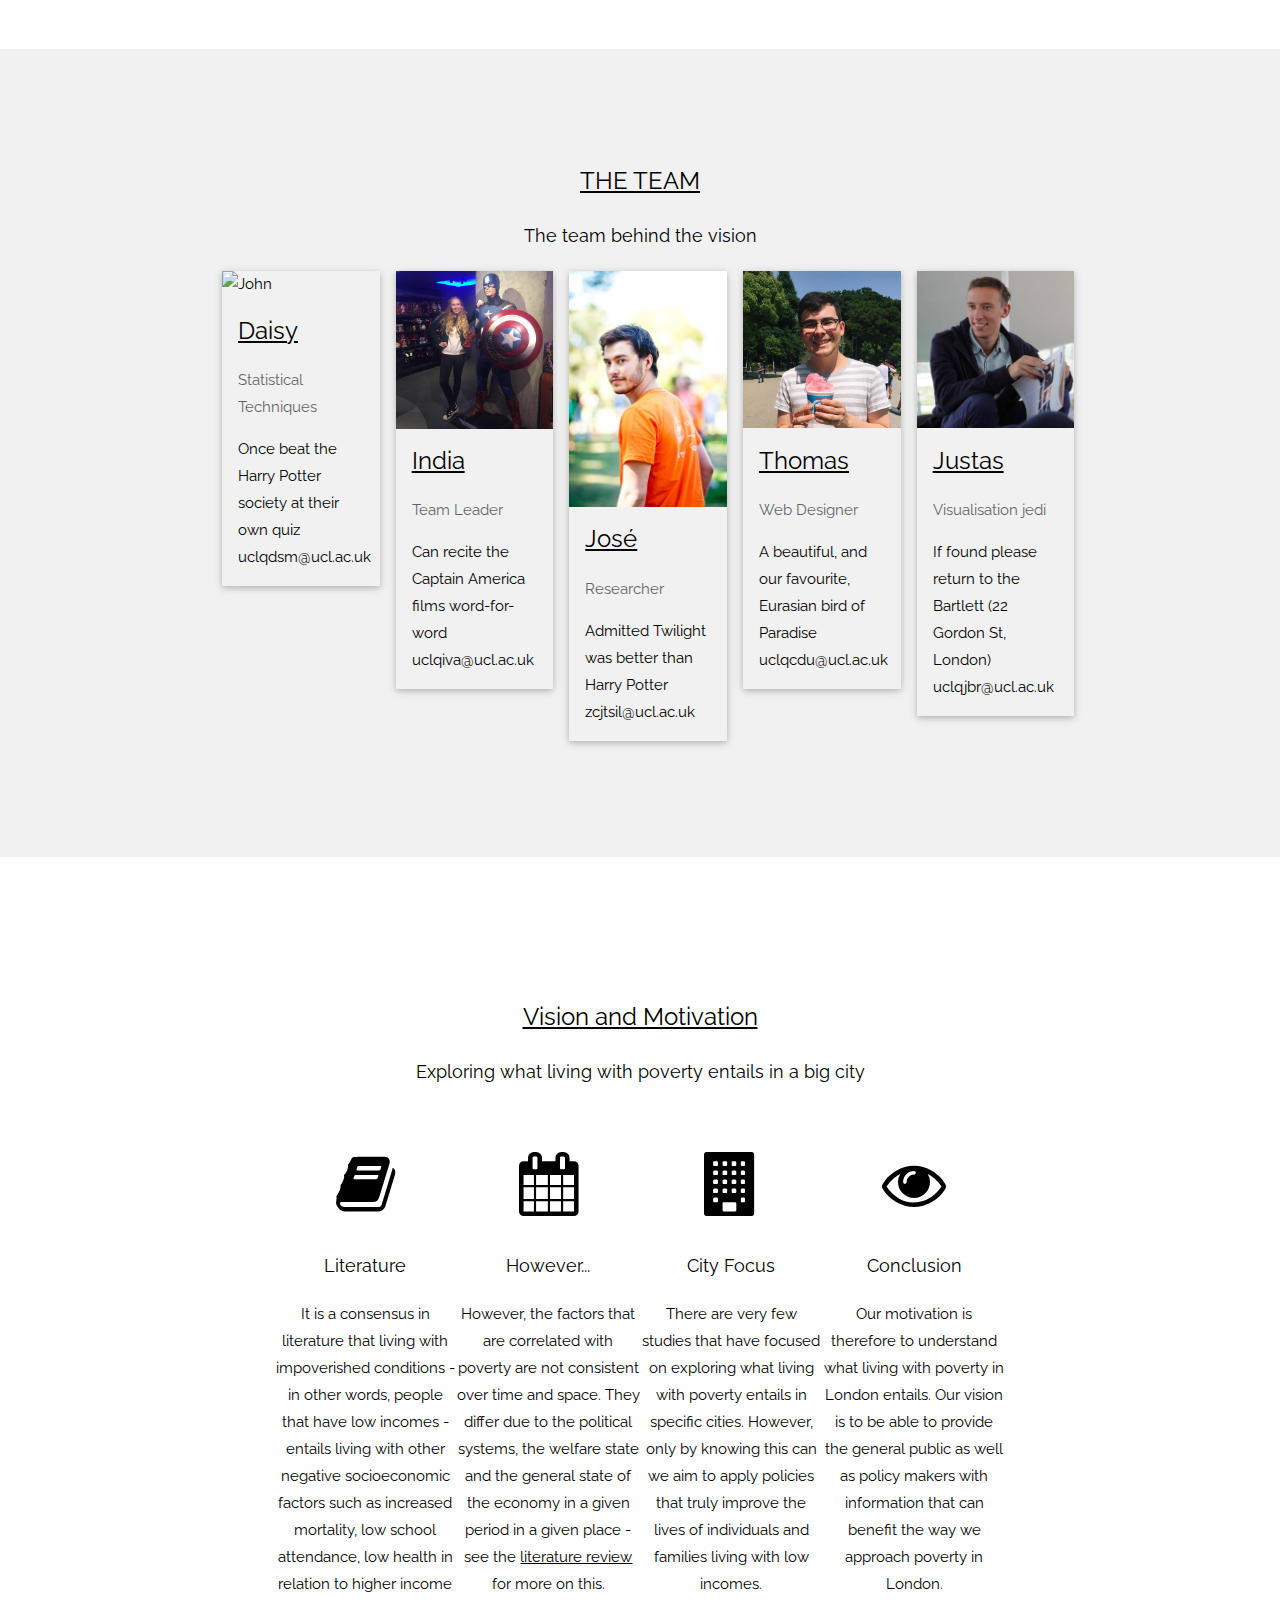
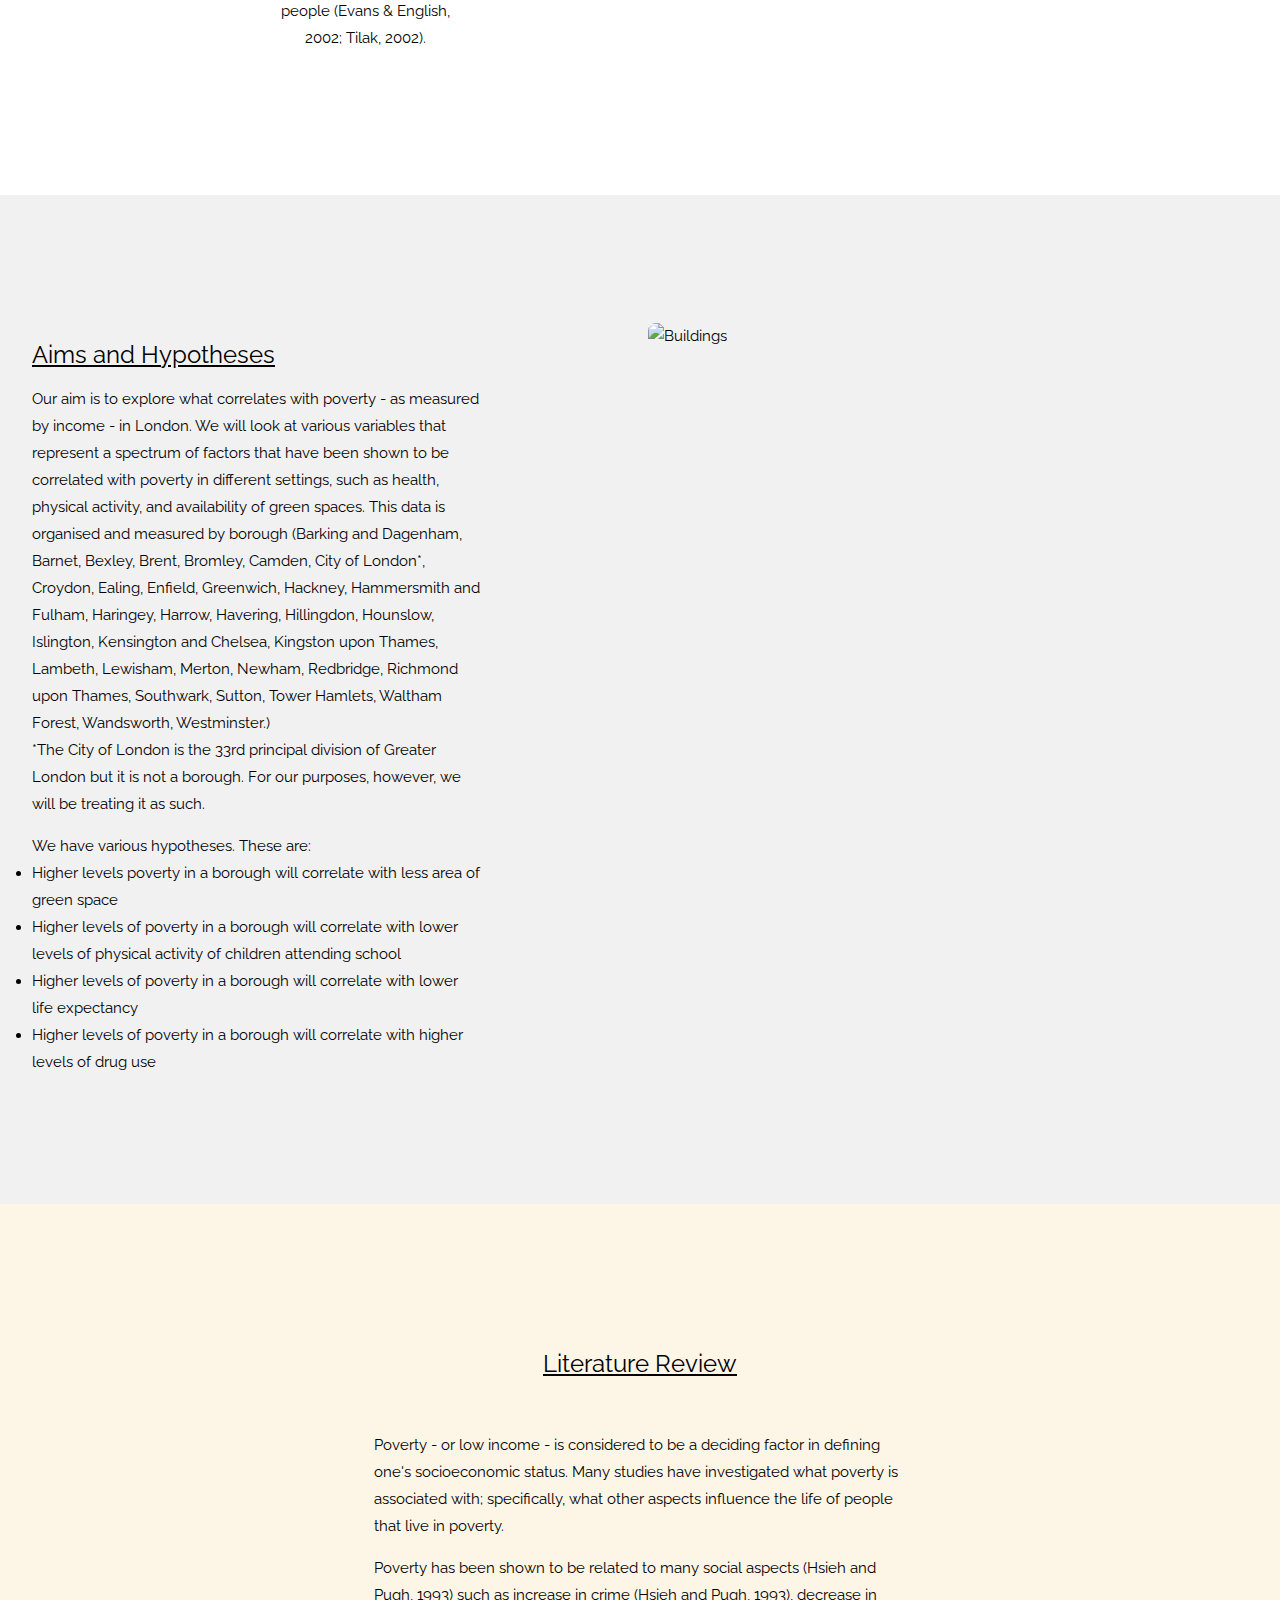
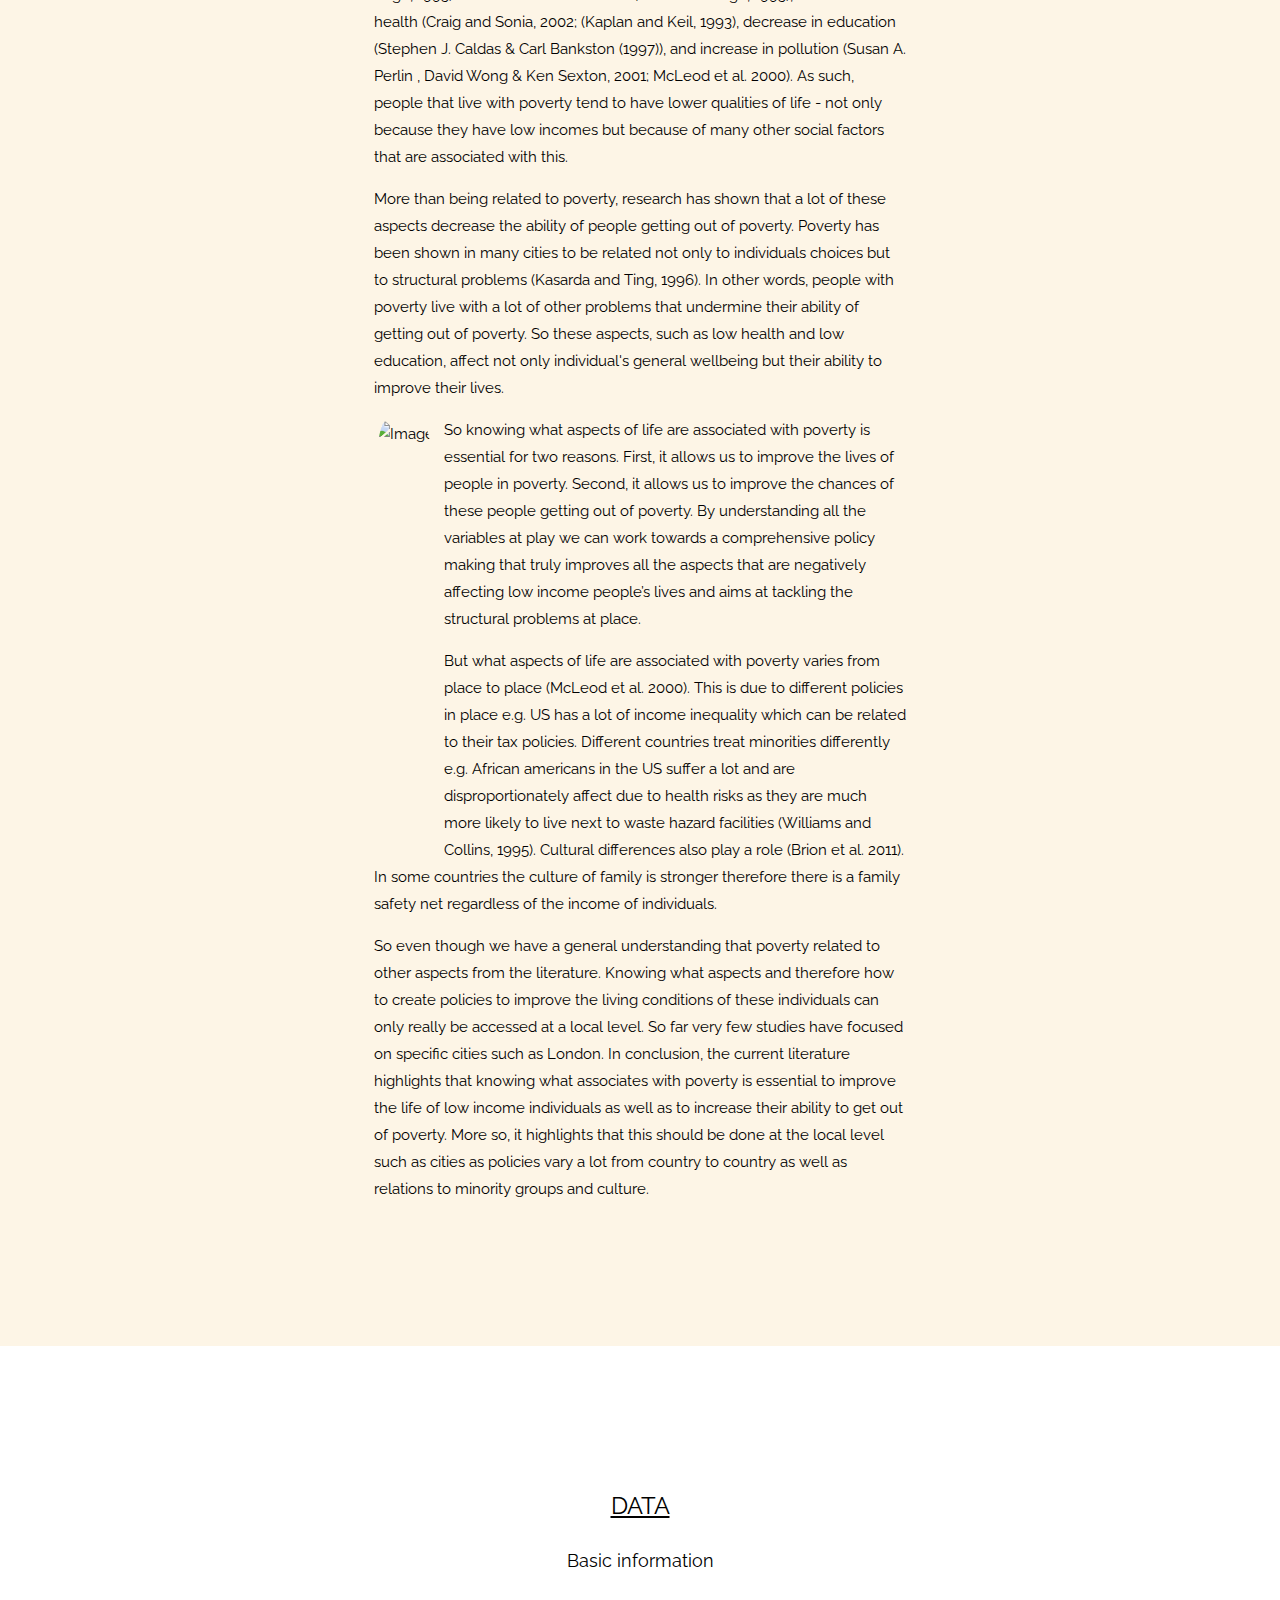
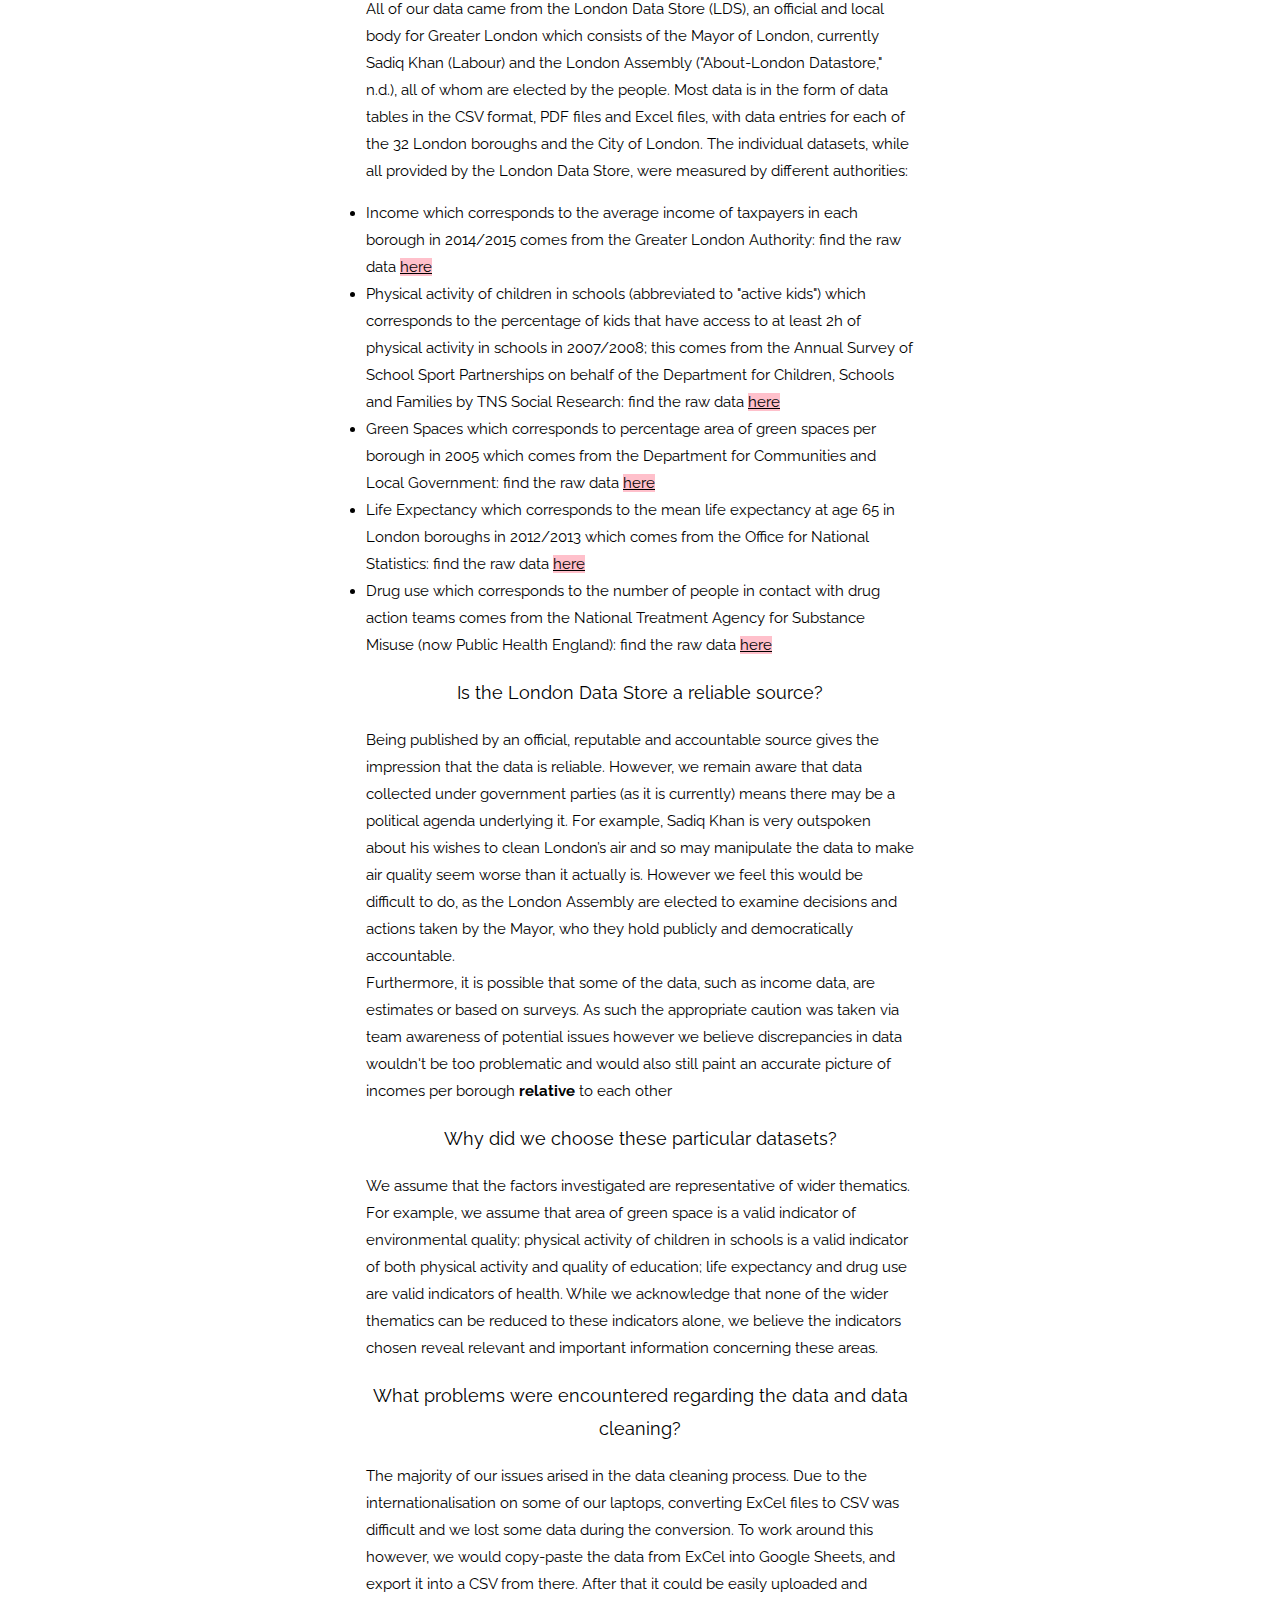
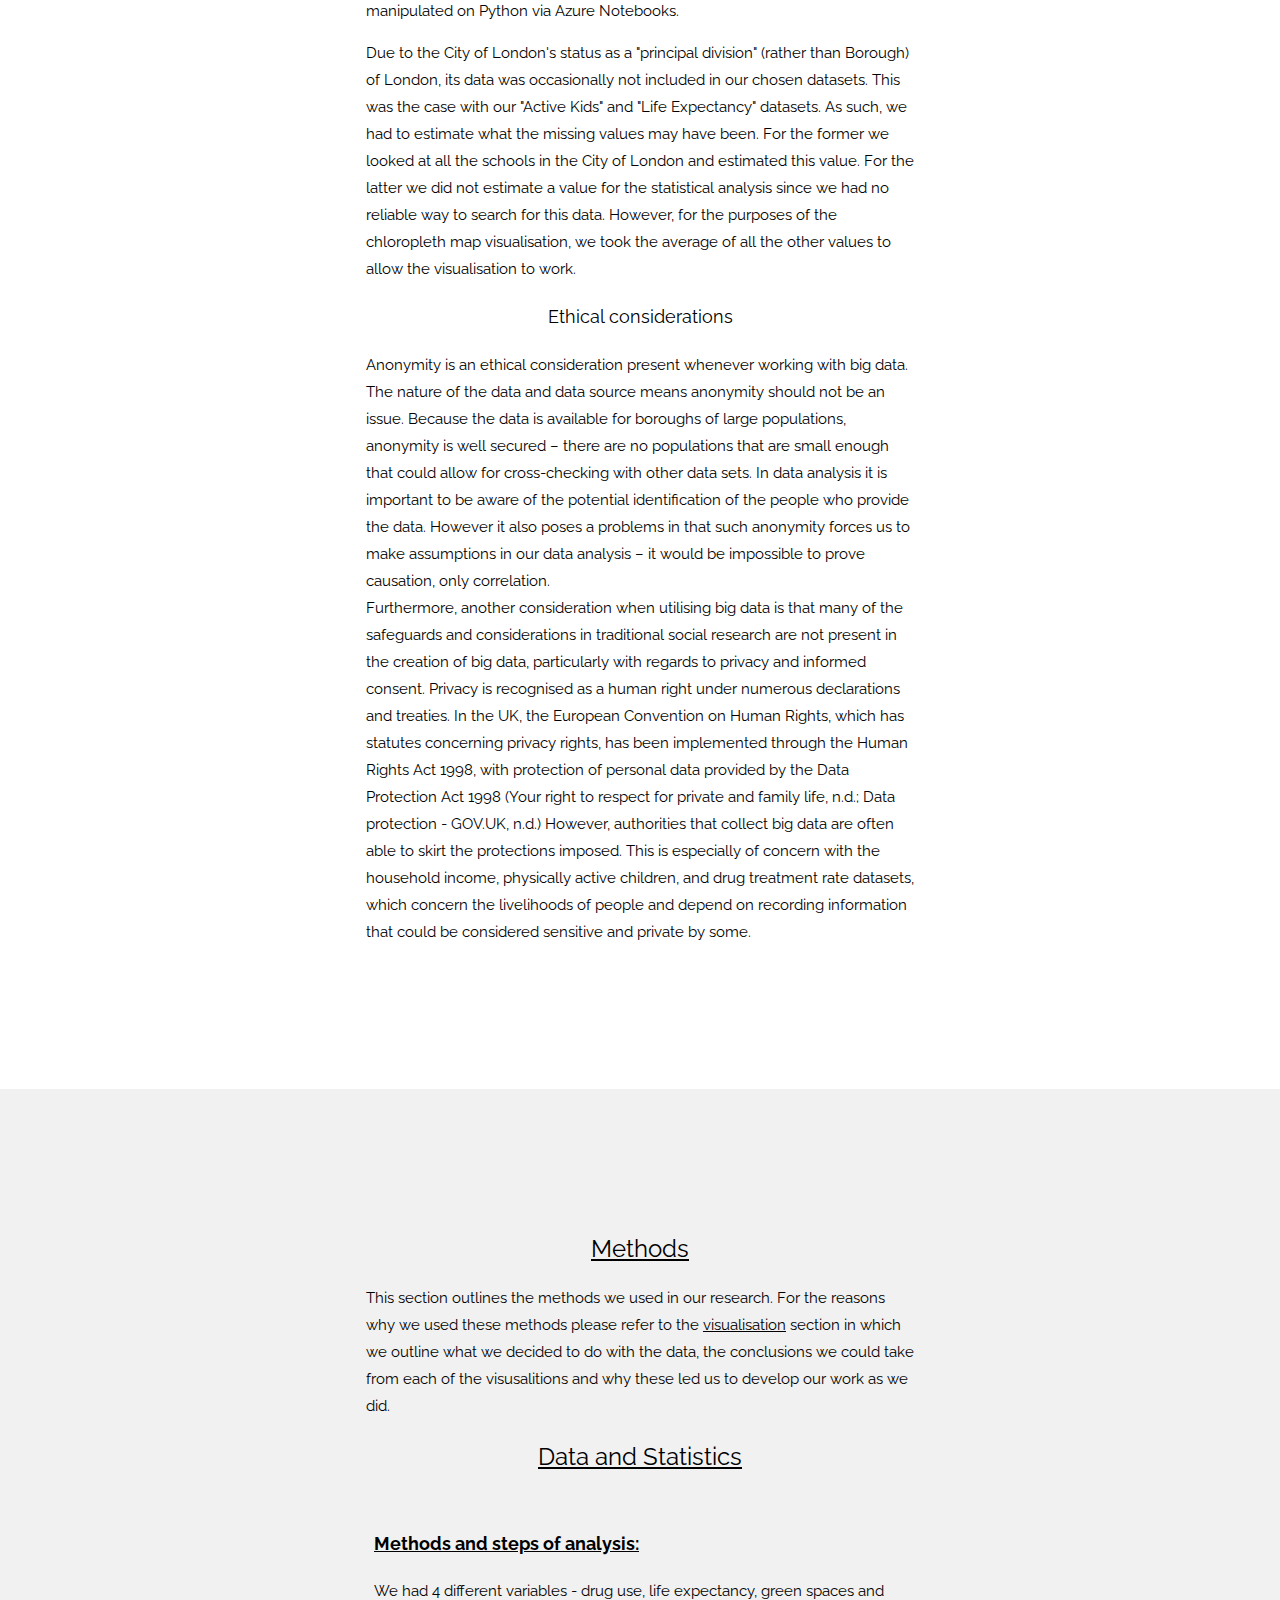
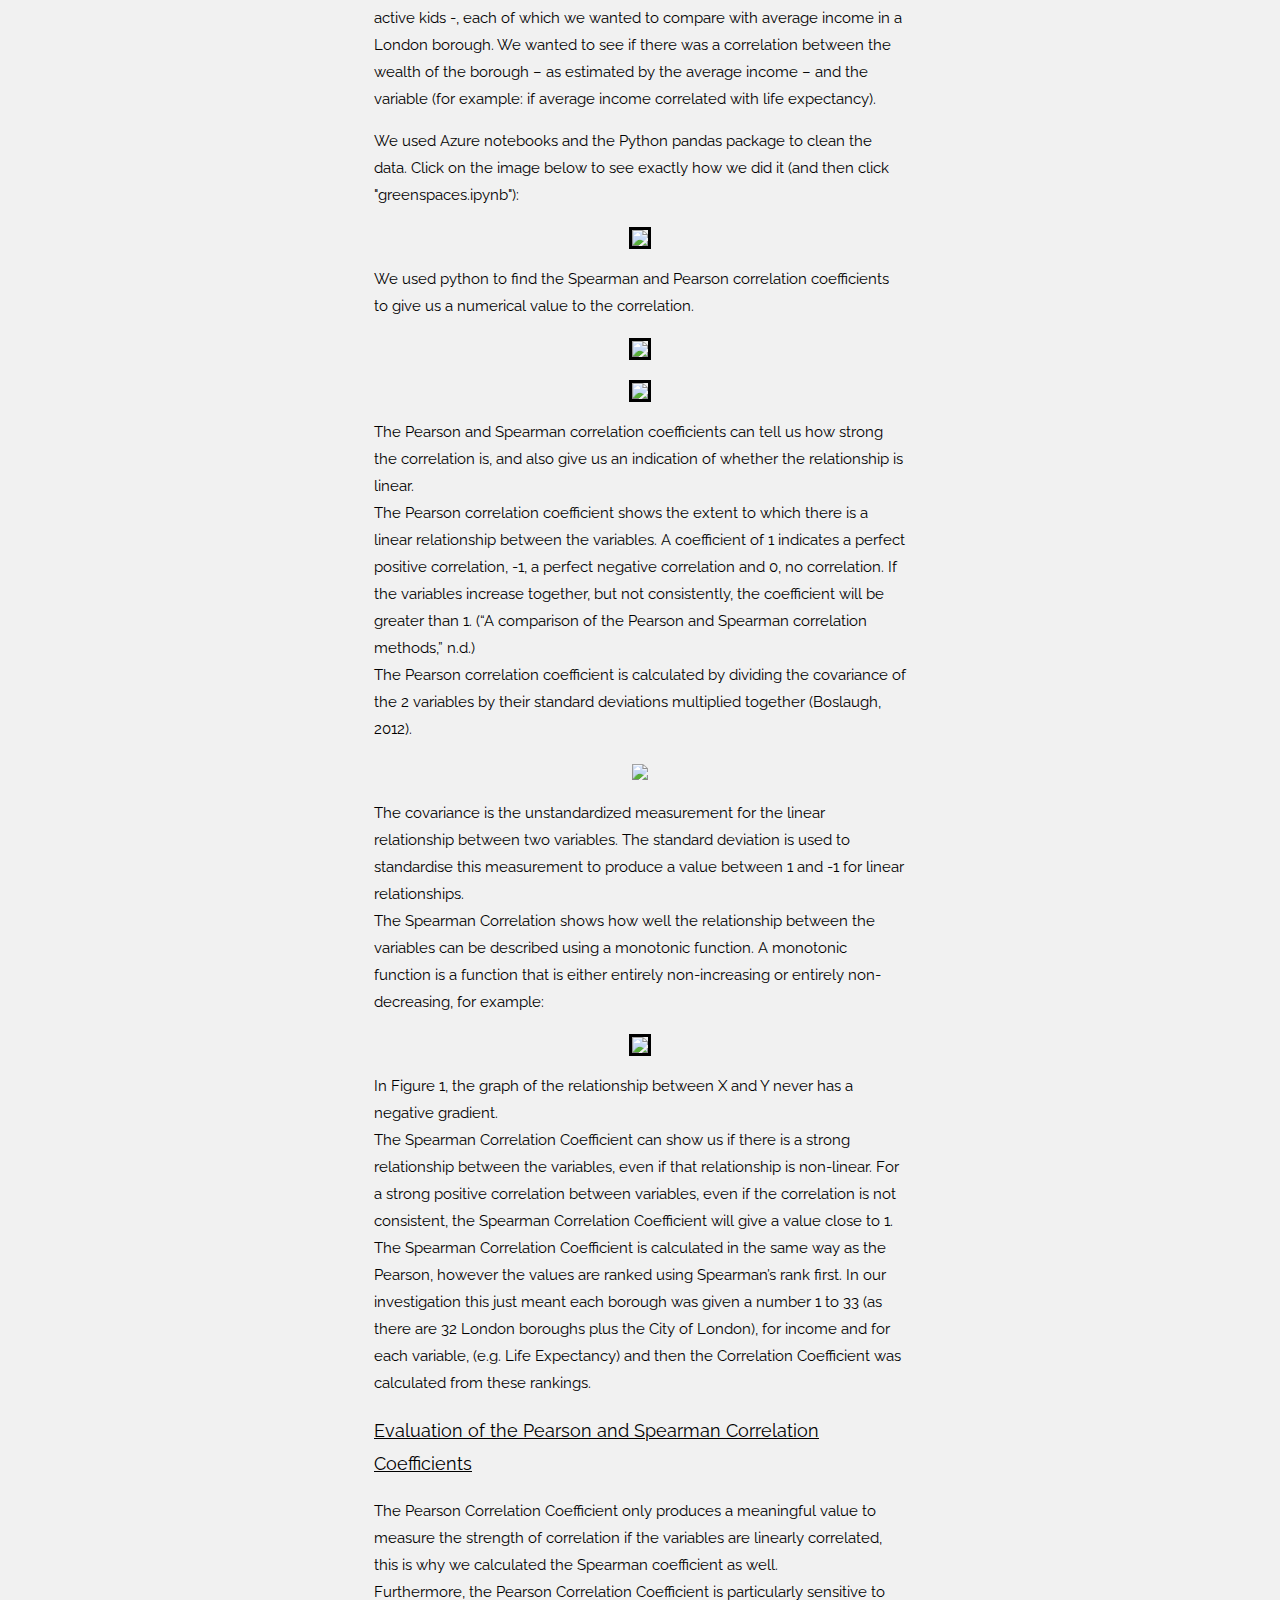
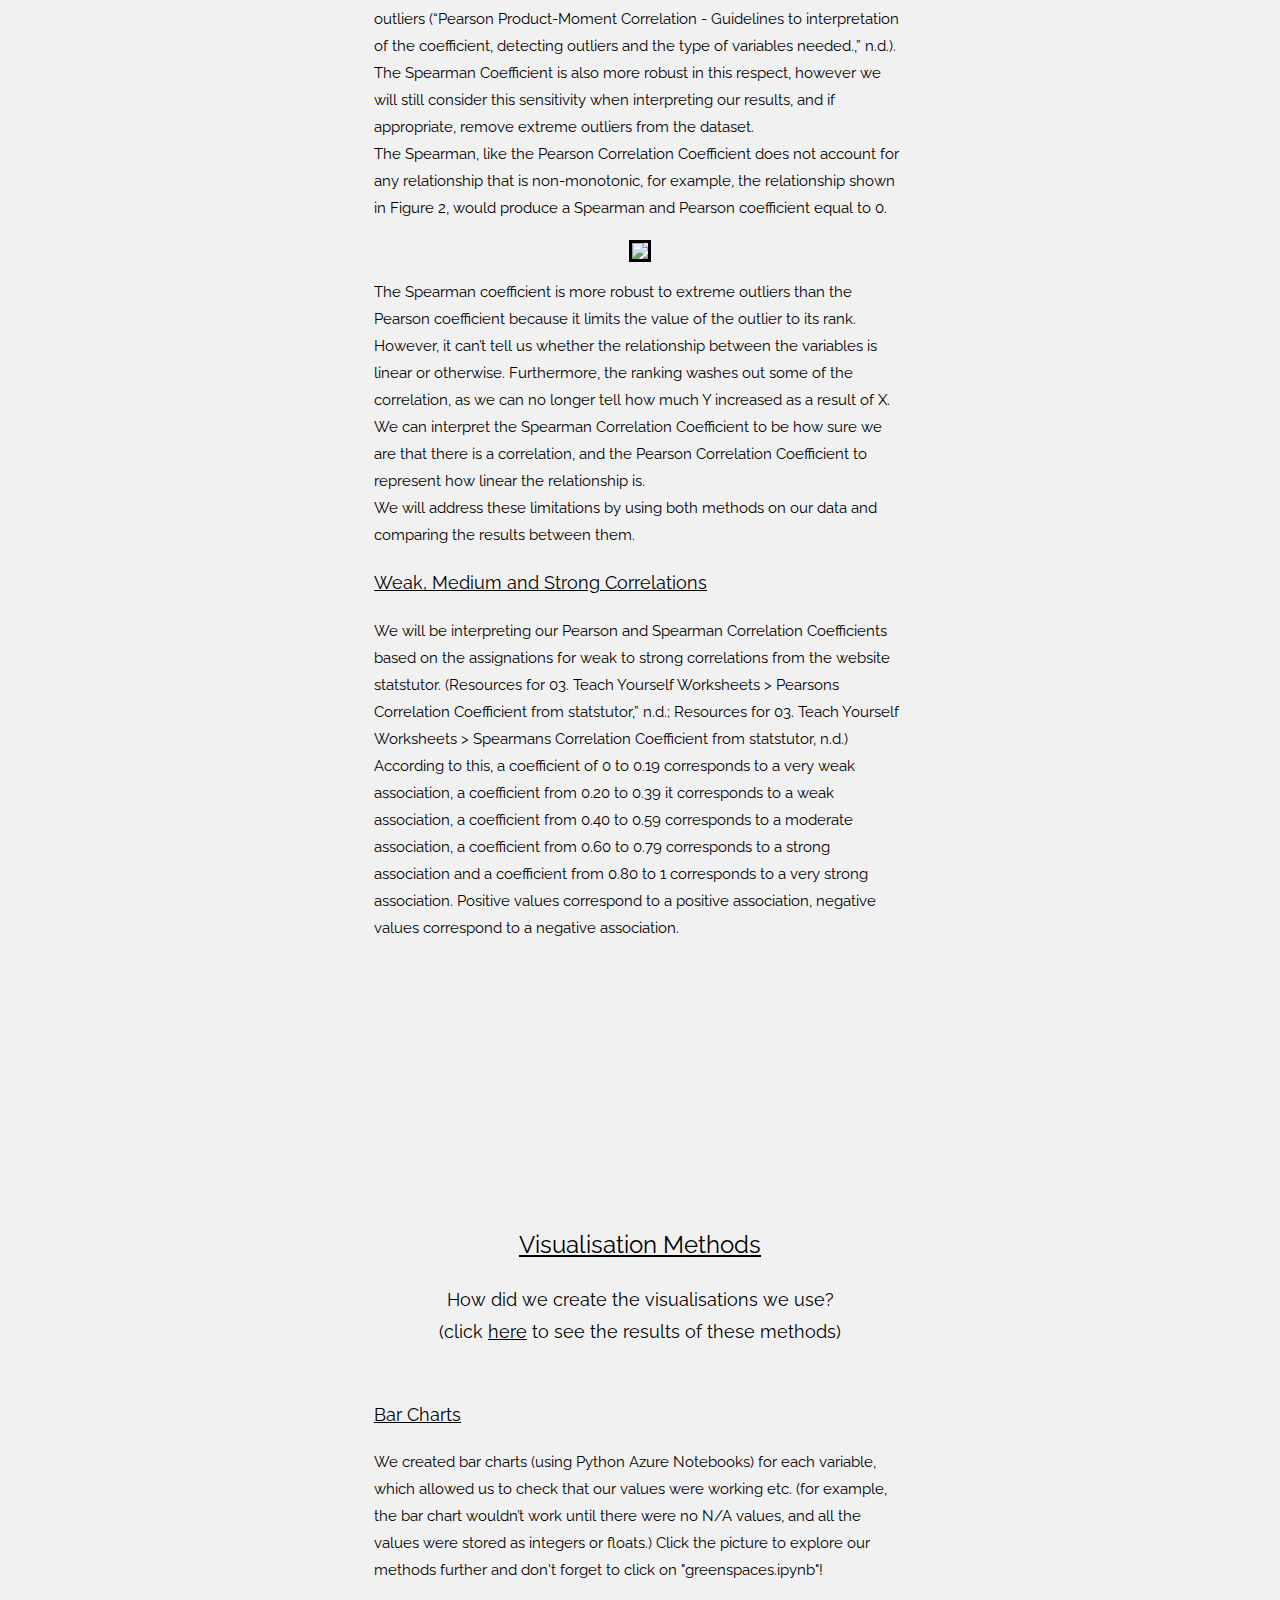
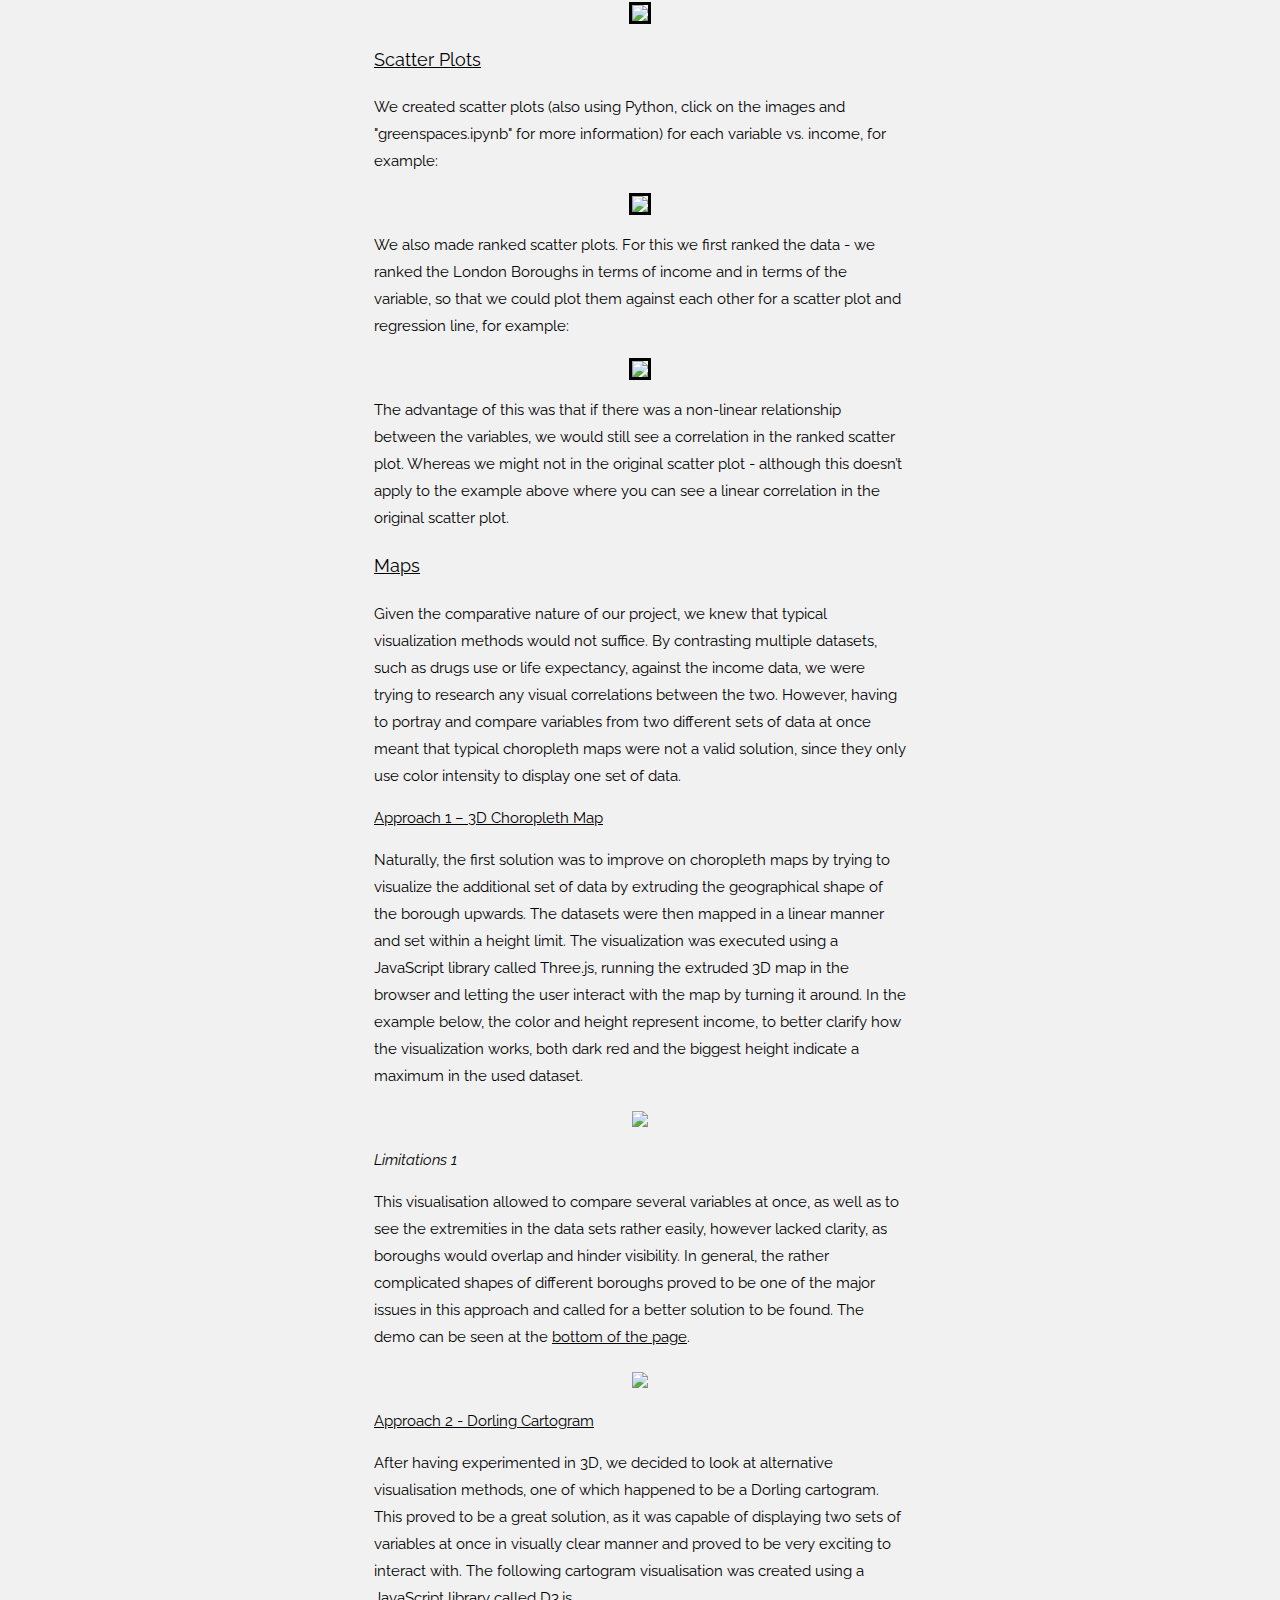
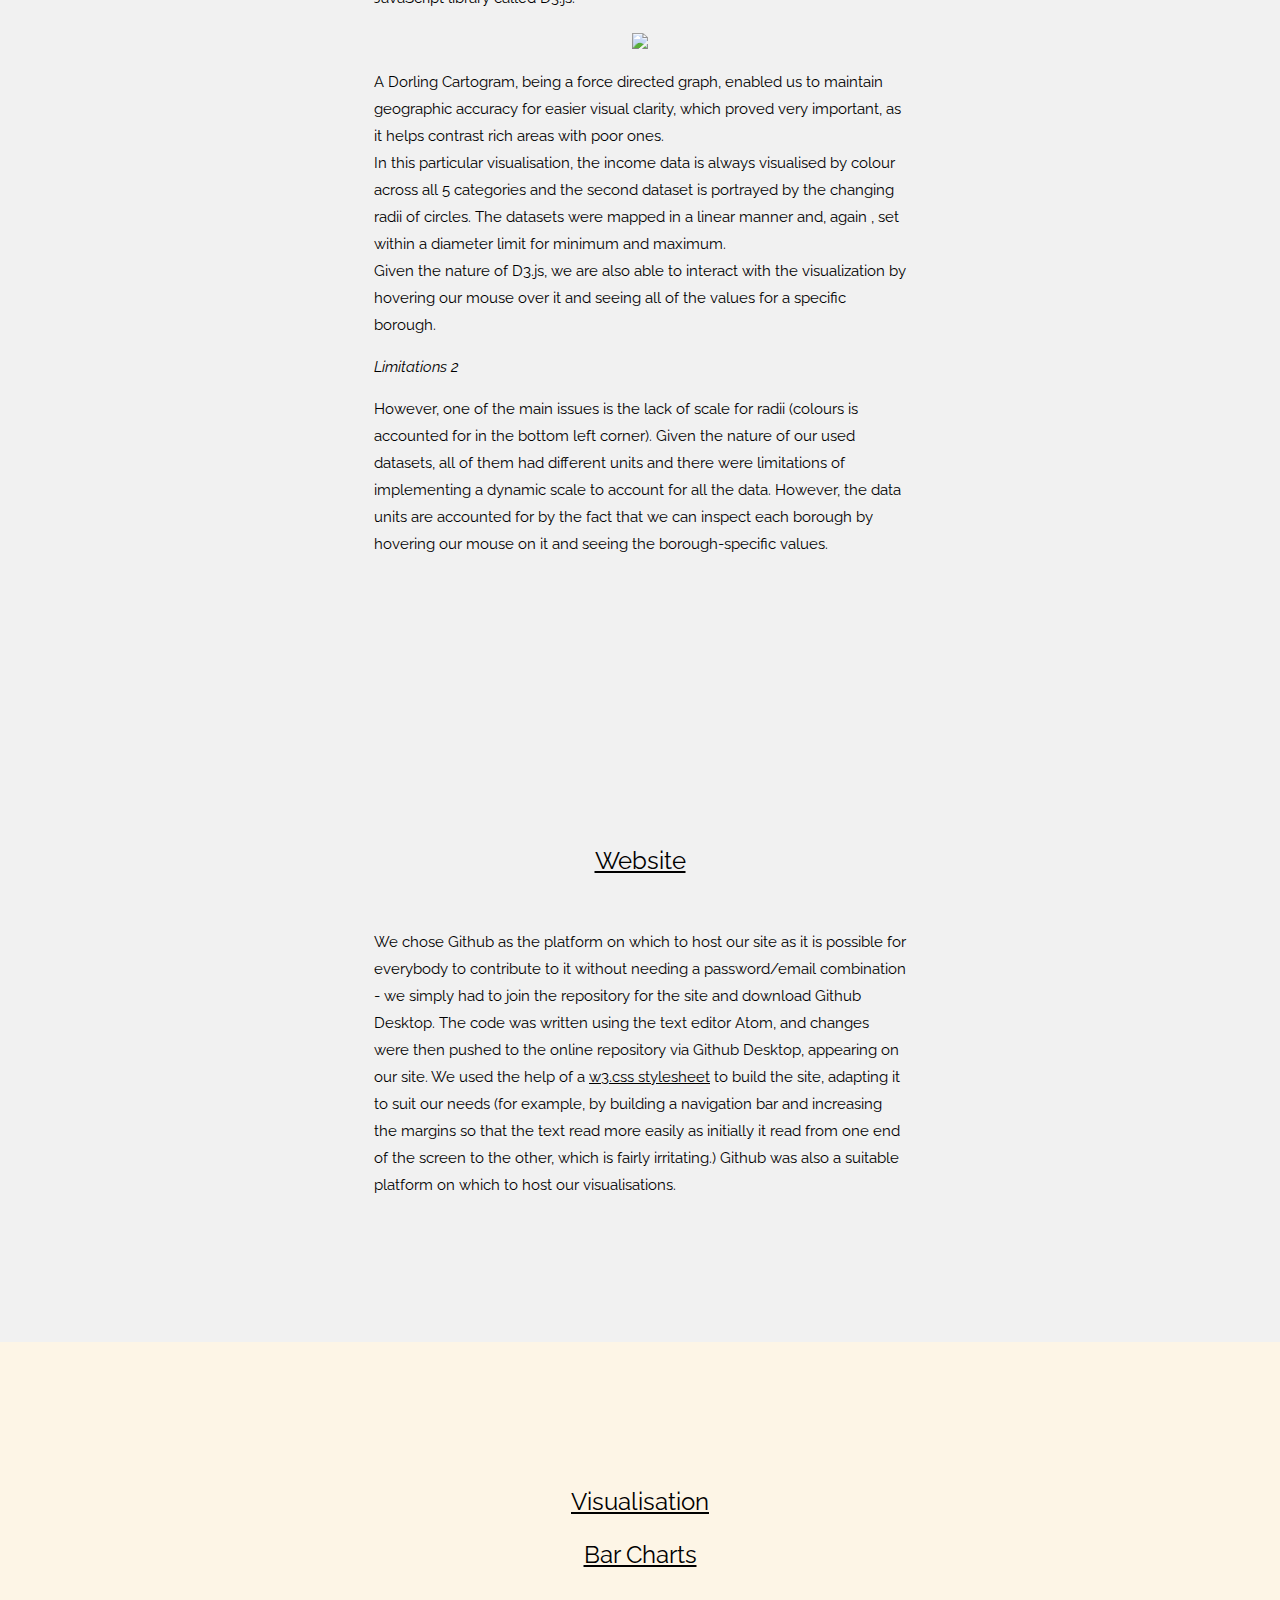
==== commit e17bd353: "bibliography" ====
--- a/index.html
+++ b/index.html
@@ -580,7 +580,8 @@
 <p class="w3-large text_again">Weak, Medium and Strong Correlations</p>
 
 
-<p class="text">We will be interpreting our Pearson and Spearman Correlation Coefficients based on the assignations for weak to strong correlations from the website statstutor. (Resources for 03. Teach Yourself Worksheets > Pearsons Correlation Coefficient from statstutor,” n.d.; Resources for 03. Teach Yourself Worksheets > Spearmans Correlation Coefficient from statstutor, n.d.)
+<p class="text">We will be interpreting our Pearson and Spearman Correlation Coefficients based on the assignations for weak to strong correlations from the website statstutor. (Resources for 03. Teach Yourself Worksheets > Pearsons Correlation Coefficient from statstutor,” n.d.; Resources for 03. Teach Yourself Worksheets > Spearmans Correlation Coefficient from statstutor, n.d.) According to this, a coefficient of 0 to 0.19 corresponds to a very weak association, a coefficient from 0.20 to 0.39 it corresponds to a weak association, a coefficient from 0.40 to 0.59 corresponds to a moderate association, a coefficient from 0.60 to 0.79 corresponds to a strong association and a coefficient from 0.80 to 1 corresponds to a very strong association. Positive values correspond to a positive association, negative values correspond to a negative association.
+
 </p>
 
 </div></div>
@@ -635,9 +636,9 @@
 </div></div>
 
 <div class="w3-container w3-sand" style="padding:128px 16px" id="datavis">
+<h3 class="w3-center">Visualisation</h3>
 
 <h3 class="w3-center">Bar Charts</h3>
-<p class="w3-center w3-large">Visualising the data</p>
 
     <div class="w3-row-padding" style="margin-top:32px">
     <p class="w3-center"><img src="https://lh4.googleusercontent.com/SNn_CI91ZwVZ0VxJlVBuAcQ8TTqU29EuINAvySc1HV4q_J0aRXoKSexw5UGomAhVw0Mx2PboCm3Uvm0PzVaILIkWkrvZzKYXjnaj7k7pbhH-YxA15f1r3RJqrbSyrHI7Jae9ntvJ" height="475" width="auto" style="padding:25px">
@@ -873,7 +874,7 @@
                 .strokeStyle(null)
                 .title(function(d) borough_stats2[d.code].name + "\nIncome: £" +borough_stats2[d.code].income+
                 "\nLife Expectancy at 65: "+borough_stats2[d.code].life+" years"+
-                "\nGreen Spaces: "+borough_stats2[d.code].green+" meters sq. / 1000 res."+
+                "\nGreen Spaces: "+borough_stats2[d.code].green+"%"+
                 "\nActive Kids: "+borough_stats2[d.code].kids+"%"+
                 "\nDrug Contact: "+borough_stats2[d.code].drugs+"%")// + borough_stats2[d.code].obese[borough_stats2.yearIdx(year)] + "%"
                 .add(pv.Label)
